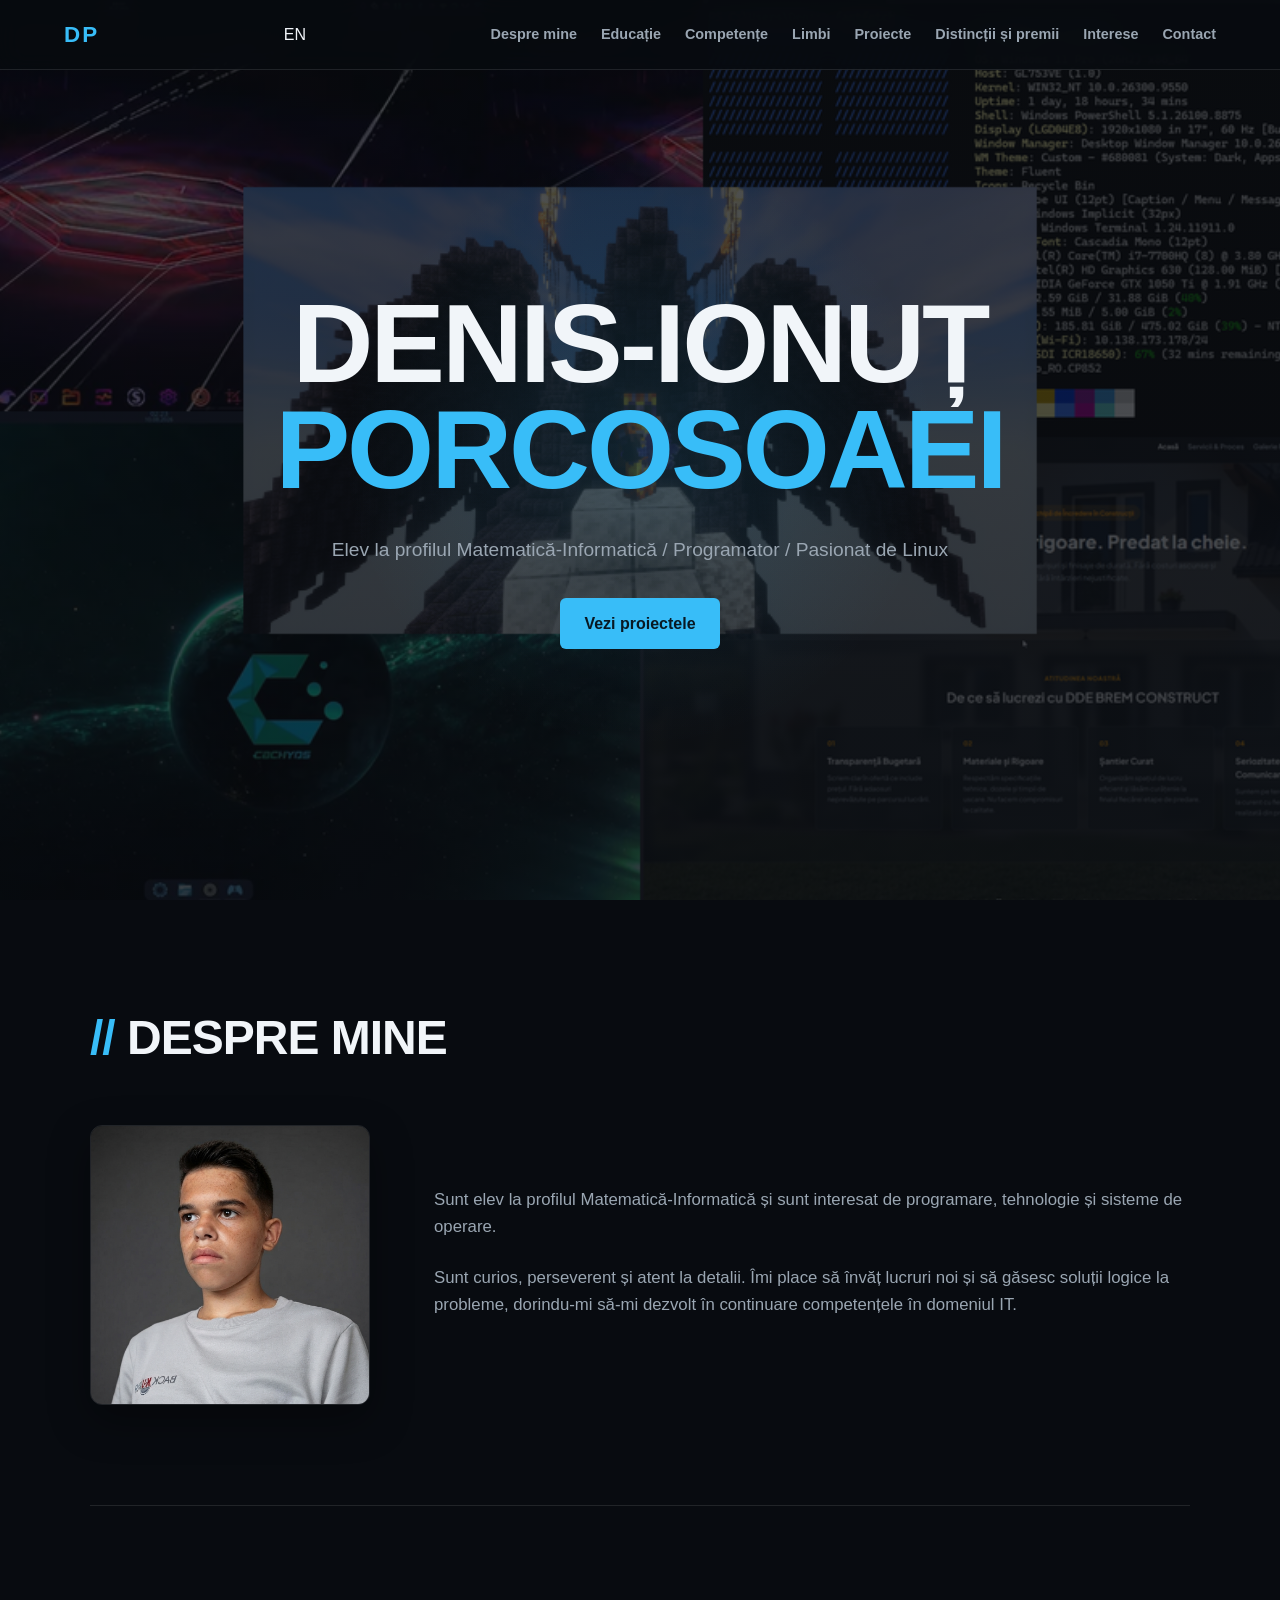
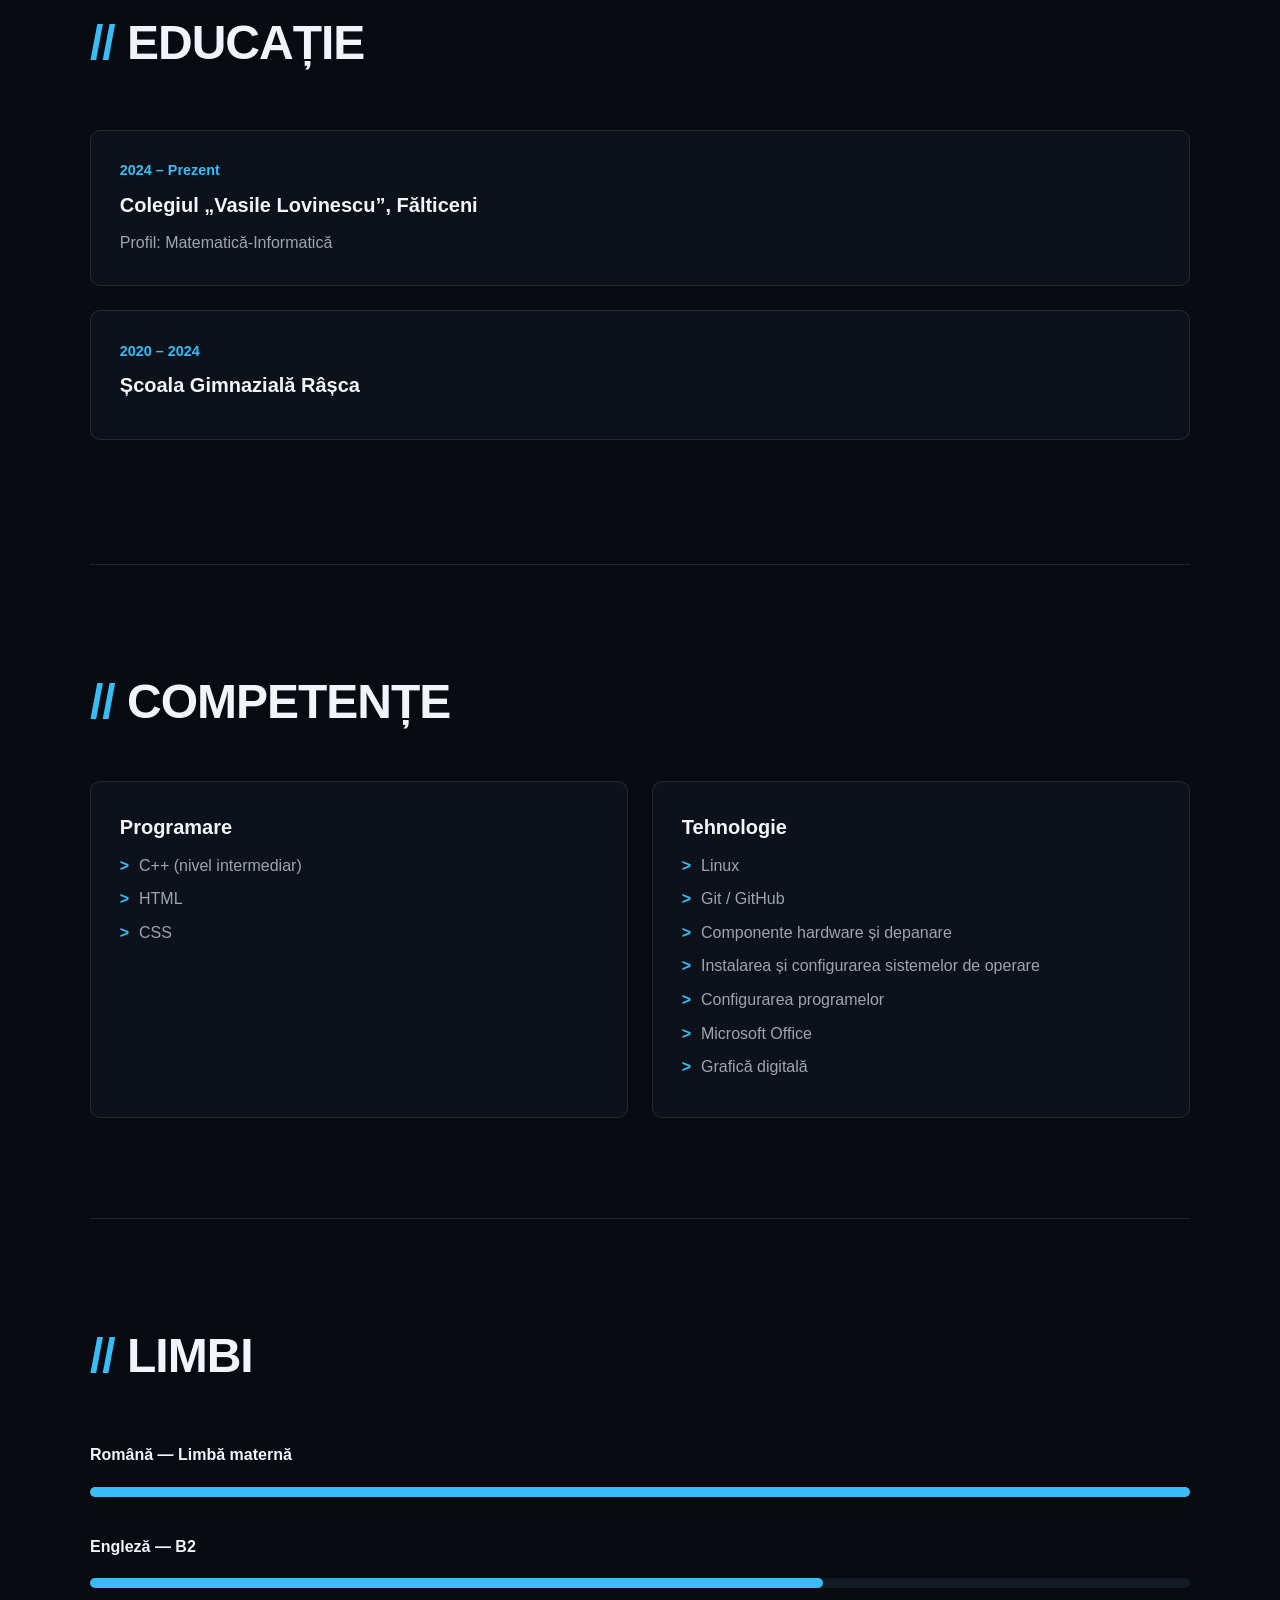
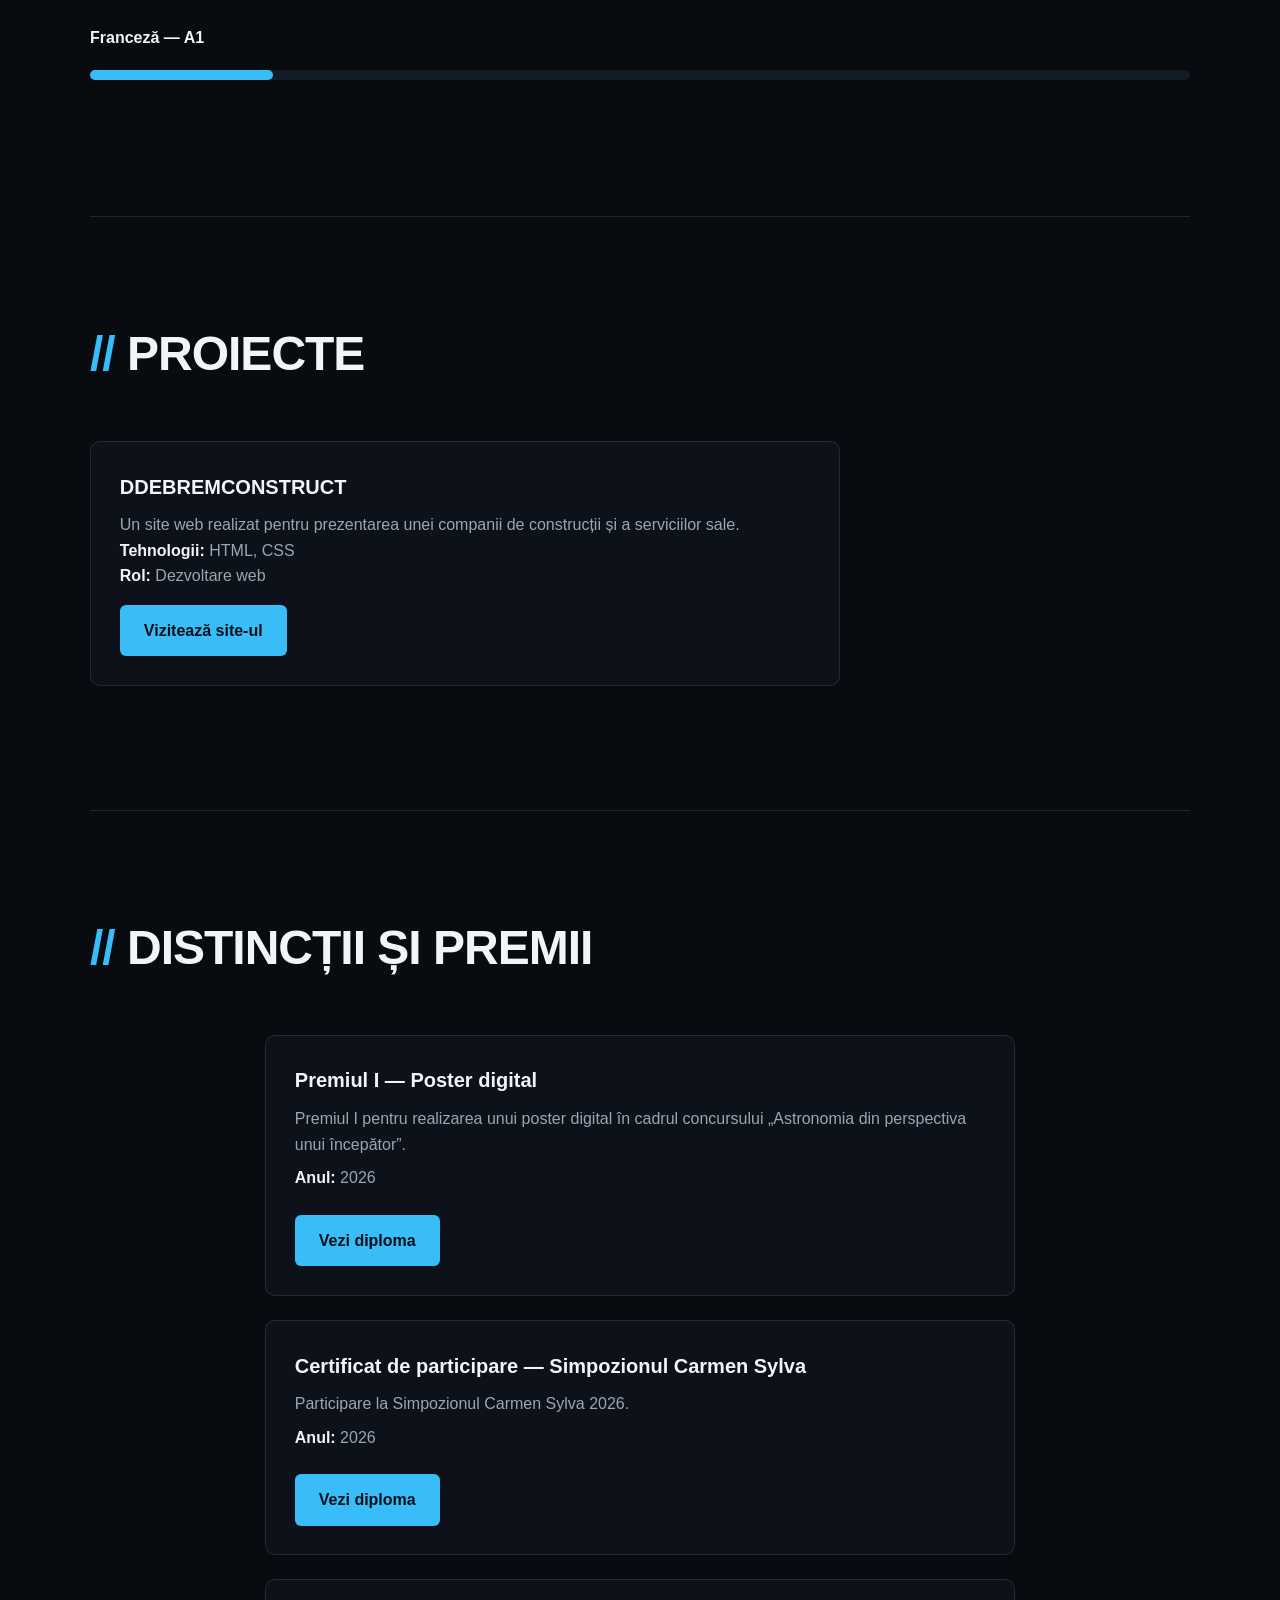
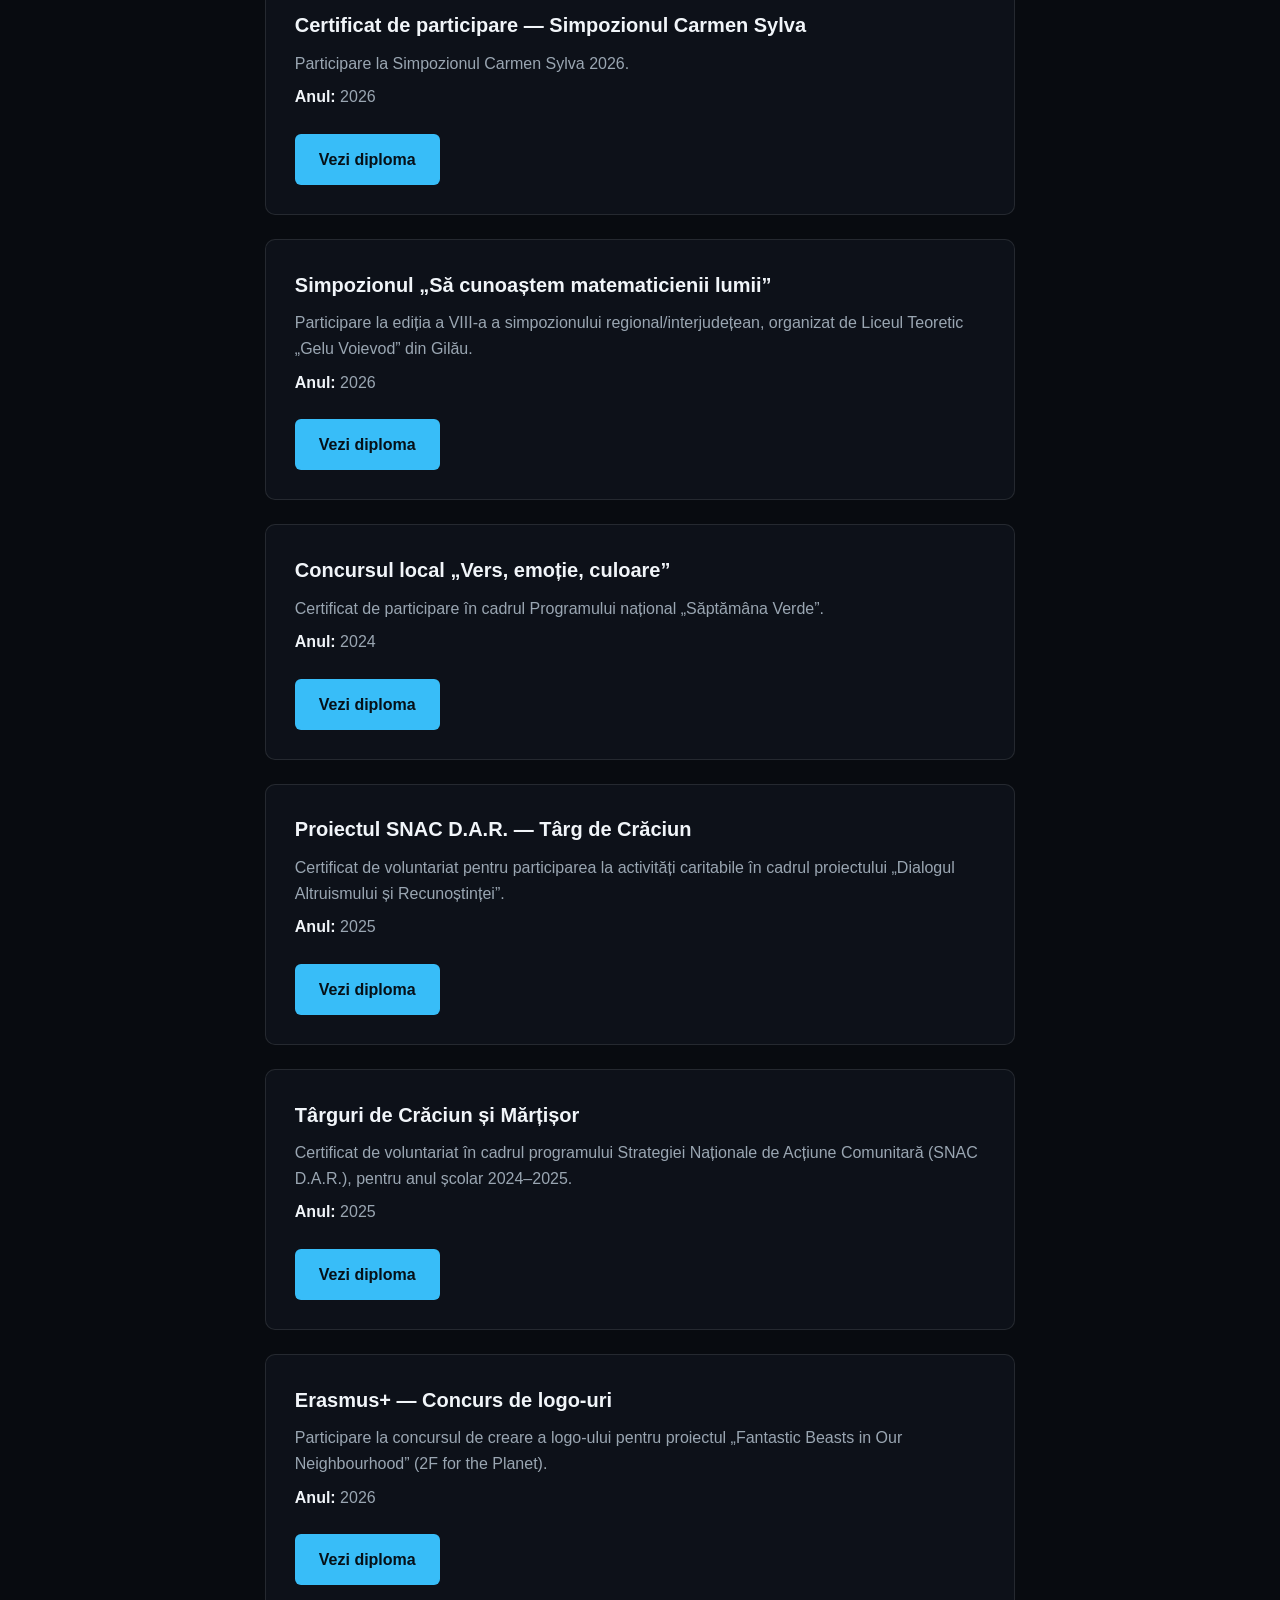
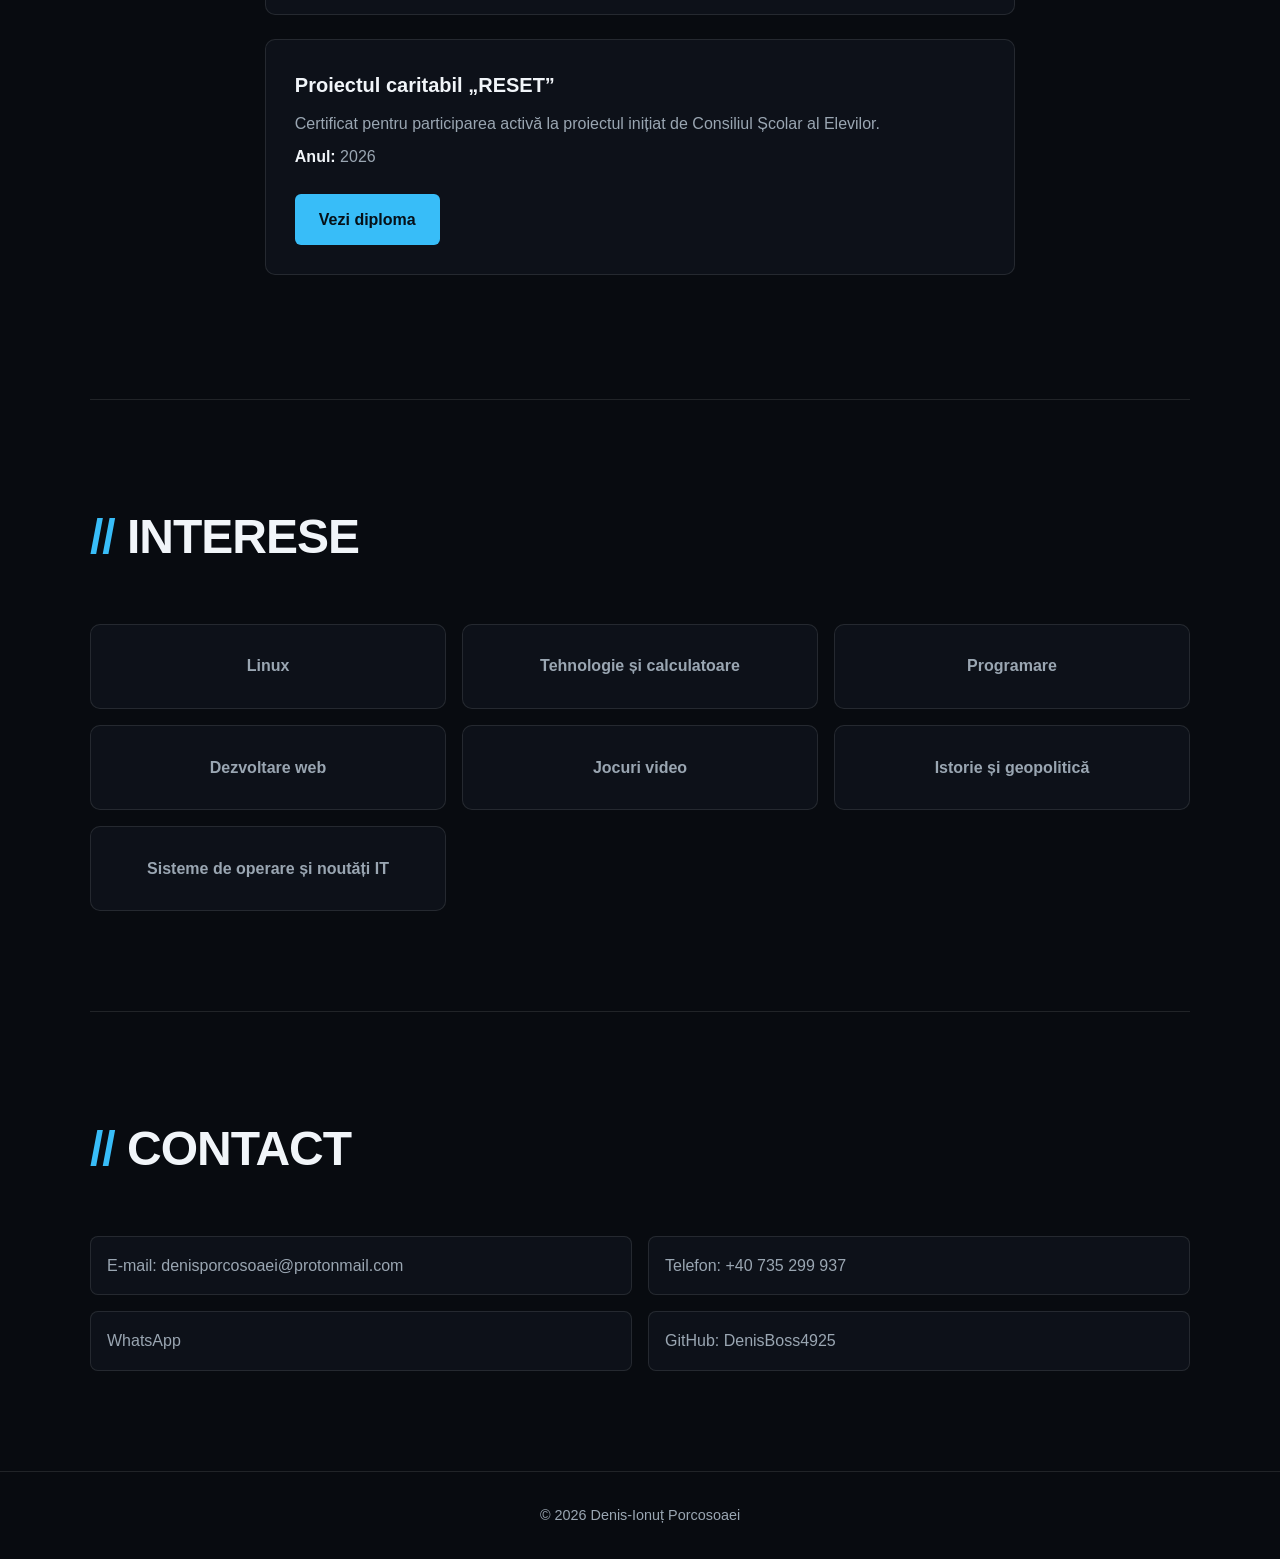
==== index.html @ 7a1669ae "Update index.html" ====
<!DOCTYPE html>
<html lang="ro">
<head>
  <meta charset="UTF-8">
  <meta name="viewport" content="width=device-width, initial-scale=1">
  <title>Denis-Ionuț Porcosoaei — Portofoliu</title>
  <link rel="stylesheet" href="style.css">
</head>

<body>

  <!-- ANTET -->
  <header class="header">
    <a class="logo" href="#hero">DP</a>
    <a href="indexEN.html">EN</a>
    <nav class="nav" aria-label="Navigare principală">
      <a href="#about">Despre mine</a>
      <a href="#education">Educație</a>
      <a href="#skills">Competențe</a>
      <a href="#languages">Limbi</a>
      <a href="#projects">Proiecte</a>
      <a href="#awards">Distincții și premii</a>
      <a href="#interests">Interese</a>
      <a href="#contact">Contact</a>
    </nav>
  </header>

  <main>

    <!-- SECȚIUNEA PRINCIPALĂ -->
    <section class="hero" id="hero">
      <h1>
        <span>DENIS-IONUȚ</span>
        <span>PORCOSOAEI</span>
      </h1>
      <p class="subtitle">Elev la profilul Matematică-Informatică / Programator / Pasionat de Linux</p>
      <a class="button" href="#projects">Vezi proiectele</a>
    </section>

    <!-- DESPRE MINE -->
    <section class="section" id="about">
      <h2>DESPRE MINE</h2>
      <div class="about">
        <img src="imagini/poza.jpg" alt="Portretul lui Denis-Ionuț Porcosoaei">
        <div>
          <p>
            Sunt elev la profilul Matematică-Informatică și sunt interesat
            de programare, tehnologie și sisteme de operare.
          </p>
          <p>
            Sunt curios, perseverent și atent la detalii. Îmi place să învăț
            lucruri noi și să găsesc soluții logice la probleme, dorindu-mi
            să-mi dezvolt în continuare competențele în domeniul IT.
          </p>
        </div>
      </div>
    </section>

    <!-- EDUCAȚIE -->
    <section class="section" id="education">
      <h2>EDUCAȚIE</h2>

      <div class="card">
        <p class="date">2024 – Prezent</p>
        <h3>Colegiul „Vasile Lovinescu”, Fălticeni</h3>
        <p>Profil: Matematică-Informatică</p>
      </div>

      <div class="card">
        <p class="date">2020 – 2024</p>
        <h3>Școala Gimnazială Râșca</h3>
      </div>
    </section>

    <!-- COMPETENȚE -->
    <section class="section" id="skills">
      <h2>COMPETENȚE</h2>

      <div class="card">
        <h3>Programare</h3>
        <ul>
          <li>C++ (nivel intermediar)</li>
          <li>HTML</li>
          <li>CSS</li>
        </ul>
      </div>

      <div class="card">
        <h3>Tehnologie</h3>
        <ul>
          <li>Linux</li>
          <li>Git / GitHub</li>
          <li>Componente hardware și depanare</li>
          <li>Instalarea și configurarea sistemelor de operare</li>
          <li>Configurarea programelor</li>
          <li>Microsoft Office</li>
          <li>Grafică digitală</li>
        </ul>
      </div>
    </section>

    <!-- LIMBI -->
    <section class="section" id="languages">
      <h2>LIMBI</h2>
      <!-- Nivelurile sunt reprezentate pe o scară de la 0 la 6: A1, A2, B1, B2, C1, C2 -->

      <div class="language">
        <p>Română — Limbă maternă</p>
        <progress value="6" max="6">Limbă maternă</progress>
      </div>

      <div class="language">
        <p>Engleză — B2</p>
        <progress value="4" max="6">B2</progress>
      </div>

      <div class="language">
        <p>Franceză — A1</p>
        <progress value="1" max="6">A1</progress>
      </div>
    </section>

    <!-- PROIECTE -->
    <section class="section" id="projects">
      <h2>PROIECTE</h2>

      <article class="card project">
        <h3>DDEBREMCONSTRUCT</h3>
        <p>Un site web realizat pentru prezentarea unei companii de construcții și a serviciilor sale.</p>
        <p><strong>Tehnologii:</strong> HTML, CSS</p>
        <p><strong>Rol:</strong> Dezvoltare web</p>
        <a class="button" href="https://ddebremconstruct.com/" target="_blank" rel="noopener noreferrer">Vizitează site-ul</a>
      </article>
    </section>

    <!-- DISTINCȚII ȘI PREMII -->
    <section class="section" id="awards">
      <h2>DISTINCȚII ȘI PREMII</h2>

      <!-- PREMIUL 1 -->
      <div class="card award">
        <h3>Premiul I — Poster digital</h3>
        <p>
          Premiul I pentru realizarea unui poster digital în cadrul concursului
          „Astronomia din perspectiva unui începător”.
        </p>
        <p><strong>Anul:</strong> 2026</p>
        <a class="button" href="imagini/diploma-locul-1.jpg" target="_blank" rel="noopener noreferrer">Vezi diploma</a>
      </div>

      <!-- PREMIUL 2 -->
      <div class="card award">
        <h3>Certificat de participare — Simpozionul Carmen Sylva</h3>
        <p>Participare la Simpozionul Carmen Sylva 2026.</p>
        <p><strong>Anul:</strong> 2026</p>
        <a class="button" href="imagini/Diploma1.pdf" target="_blank" rel="noopener noreferrer">Vezi diploma</a>
      </div>

      <!-- PREMIUL 3 -->
      <div class="card award">
        <h3>Certificat de participare — Simpozionul Carmen Sylva</h3>
        <p>Participare la Simpozionul Carmen Sylva 2026.</p>
        <p><strong>Anul:</strong> 2026</p>
        <a class="button" href="imagini/Diploma2.pdf" target="_blank" rel="noopener noreferrer">Vezi diploma</a>
      </div>

      <!-- PREMIUL 4 -->
      <div class="card award">
        <h3>Simpozionul „Să cunoaștem matematicienii lumii”</h3>
        <p>Participare la ediția a VIII-a a simpozionului regional/interjudețean, organizat de Liceul Teoretic „Gelu Voievod” din Gilău.</p>
        <p><strong>Anul:</strong> 2026</p>
        <a class="button" href="imagini/Diploma3.jpg" target="_blank" rel="noopener noreferrer">Vezi diploma</a>
      </div>

      <!-- PREMIUL 5 -->
      <div class="card award">
        <h3>Concursul local „Vers, emoție, culoare”</h3>
        <p>Certificat de participare în cadrul Programului național „Săptămâna Verde”.</p>
        <p><strong>Anul:</strong> 2024</p>
        <a class="button" href="imagini/Diploma4.jpg" target="_blank" rel="noopener noreferrer">Vezi diploma</a>
      </div>

      <!-- PREMIUL 6 -->
      <div class="card award">
        <h3>Proiectul SNAC D.A.R. — Târg de Crăciun</h3>
        <p>Certificat de voluntariat pentru participarea la activități caritabile în cadrul proiectului „Dialogul Altruismului și Recunoștinței”.</p>
        <p><strong>Anul:</strong> 2025</p>
        <a class="button" href="imagini/Diploma5.jpg" target="_blank" rel="noopener noreferrer">Vezi diploma</a>
      </div>

      <!-- PREMIUL 7 -->
      <div class="card award">
        <h3>Târguri de Crăciun și Mărțișor</h3>
        <p>Certificat de voluntariat în cadrul programului Strategiei Naționale de Acțiune Comunitară (SNAC D.A.R.), pentru anul școlar 2024–2025.</p>
        <p><strong>Anul:</strong> 2025</p>
        <a class="button" href="imagini/Diploma6.jpg" target="_blank" rel="noopener noreferrer">Vezi diploma</a>
      </div>

      <!-- PREMIUL 8 -->
      <div class="card award">
        <h3>Erasmus+ — Concurs de logo-uri</h3>
        <p>Participare la concursul de creare a logo-ului pentru proiectul „Fantastic Beasts in Our Neighbourhood” (2F for the Planet).</p>
        <p><strong>Anul:</strong> 2026</p>
        <a class="button" href="imagini/Diploma7.jpg" target="_blank" rel="noopener noreferrer">Vezi diploma</a>
      </div>

      <!-- PREMIUL 9 -->
      <div class="card award">
        <h3>Proiectul caritabil „RESET”</h3>
        <p>Certificat pentru participarea activă la proiectul inițiat de Consiliul Școlar al Elevilor.</p>
        <p><strong>Anul:</strong> 2026</p>
        <a class="button" href="imagini/Diploma8.jpg" target="_blank" rel="noopener noreferrer">Vezi diploma</a>
      </div>

    </section>

    <!-- INTERESE -->
    <section class="section" id="interests">
      <h2>INTERESE</h2>
      <div class="interests">
        <div class="card">Linux</div>
        <div class="card">Tehnologie și calculatoare</div>
        <div class="card">Programare</div>
        <div class="card">Dezvoltare web</div>
        <div class="card">Jocuri video</div>
        <div class="card">Istorie și geopolitică</div>
        <div class="card">Sisteme de operare și noutăți IT</div>
      </div>
    </section>

    <!-- CONTACT -->
    <section class="section" id="contact">
      <h2>CONTACT</h2>

      <ul class="contact">
        <li><a href="mailto:denisporcosoaei@protonmail.com">E-mail: denisporcosoaei@protonmail.com</a></li>
        <li><a href="tel:+40735299937">Telefon: +40 735 299 937</a></li>
        <li><a href="https://wa.me/40735299937" target="_blank" rel="noopener noreferrer">WhatsApp</a></li>
        <li><a href="https://github.com/DenisBoss4925" target="_blank" rel="noopener noreferrer">GitHub: DenisBoss4925</a></li>
      </ul>
    </section>

  </main>

  <!-- SUBSOL -->
  <footer class="footer">
    <p>&copy; 2026 Denis-Ionuț Porcosoaei</p>
  </footer>

</body>
</html>
---- style.css ----
/* =========================
   VARIABLES
========================= */

:root {
  --bg: #080b10;
   --surface: rgba(14, 19, 27, 0.88);
   --surface-light: rgba(21, 28, 39, 0.94);
   
  --text: #f1f5f9;
  --muted: #9aa6b2;

  --accent: #38bdf8;
  --accent-dark: #0ea5e9;

  --border: rgba(255, 255, 255, 0.1);

  --max-width: 1100px;
  --header-height: 70px;
}


/* =========================
   RESET
========================= */

* {
  margin: 0;
  padding: 0;
  box-sizing: border-box;
}

html {
  scroll-behavior: smooth;
  scroll-padding-top: var(--header-height);
}


body {
  background-color: var(--bg);
  background-image:
    linear-gradient(
      rgba(8, 11, 16, 0.68),
      rgba(8, 11, 16, 0.78)
    ),
    url("imagini/fundal.png");

  background-size: cover;
  background-position: center;
  background-repeat: no-repeat;
  background-attachment: fixed;

  color: var(--text);
  font-family: Arial, Helvetica, sans-serif;
  line-height: 1.6;
  min-height: 100vh;
}


/* =========================
   GENERAL ELEMENTS
========================= */

a {
  color: inherit;
  text-decoration: none;
}

img {
  display: block;
  max-width: 100%;
}

ul {
  list-style: none;
}


/* =========================
   HEADER
========================= */

.header {
  position: fixed;
  top: 0;
  left: 0;

  width: 100%;
  height: var(--header-height);

  display: flex;
  align-items: center;
  justify-content: space-between;

  padding: 0 5%;

  background: rgba(8, 11, 16, 0.85);
  backdrop-filter: blur(12px);

  border-bottom: 1px solid var(--border);

  z-index: 1000;
}

.logo {
  font-size: 1.4rem;
  font-weight: 800;
  letter-spacing: 2px;

  color: var(--accent);

  transition: 0.25s ease;
}

.logo:hover {
  color: var(--text);
}

.nav {
  display: flex;
  gap: 1.5rem;
}

.nav a {
  color: var(--muted);
  font-size: 0.9rem;
  font-weight: 600;

  transition: color 0.25s ease;
}

.nav a:hover {
  color: var(--accent);
}


/* =========================
   HERO
========================= */

.hero {
  min-height: 100vh;

  display: flex;
  flex-direction: column;
  justify-content: center;
  align-items: center;

  text-align: center;

  padding: 100px 5% 60px;

  position: relative;

  overflow: hidden;
}

/* Background glow */

.hero::before {
  content: "";

  position: absolute;

  width: 600px;
  height: 600px;

  top: 50%;
  left: 50%;

  transform: translate(-50%, -50%);

  background: radial-gradient(
    circle,
    rgba(56, 189, 248, 0.12),
    transparent 70%
  );

  pointer-events: none;
}

.hero h1 {
  position: relative;

  font-size: clamp(3rem, 9vw, 7rem);
  line-height: 0.95;

  letter-spacing: -3px;
}

.hero h1 span {
  display: block;
}

.hero h1 span:last-child {
  color: var(--accent);
}

.subtitle {
  position: relative;

  margin-top: 2rem;

  color: var(--muted);

  font-size: clamp(1rem, 2vw, 1.2rem);
}


/* =========================
   BUTTON
========================= */

.button {
  display: inline-block;

  margin-top: 2rem;

  padding: 0.8rem 1.5rem;

  background: var(--accent);
  color: #061018;

  border-radius: 6px;

  font-weight: 700;

  transition:
    transform 0.25s ease,
    background 0.25s ease,
    box-shadow 0.25s ease;
}

.button:hover {
  background: var(--accent-dark);

  transform: translateY(-3px);

  box-shadow: 0 8px 25px rgba(56, 189, 248, 0.2);
}


/* =========================
   SECTIONS
========================= */

.section {
  width: min(var(--max-width), 90%);

  margin: 0 auto;

  padding: 100px 0;
}

.section h2 {
  margin-bottom: 3rem;

  font-size: clamp(2rem, 5vw, 3rem);

  letter-spacing: -1px;

  color: var(--text);
}

.section h2::before {
  content: "// ";

  color: var(--accent);
}


/* =========================
   ABOUT
========================= */

.about {
  display: grid;

  grid-template-columns: 280px 1fr;

  gap: 4rem;

  align-items: center;
}

.about img {
  width: 280px;
  height: 280px;

  object-fit: cover;

  border-radius: 12px;

  border: 1px solid var(--border);

  box-shadow: 0 15px 40px rgba(0, 0, 0, 0.35);
}

.about p {
  margin-bottom: 1.5rem;

  color: var(--muted);

  font-size: 1.05rem;
}


/* =========================
   CARDS
========================= */

.card {
  background: var(--surface);

  border: 1px solid var(--border);

  border-radius: 10px;

  padding: 1.8rem;

  margin-bottom: 1.5rem;

  transition:
    transform 0.25s ease,
    border-color 0.25s ease,
    background 0.25s ease;
}

.card:hover {
  transform: translateY(-4px);

  border-color: rgba(56, 189, 248, 0.35);

  background: var(--surface-light);
}

.card h3 {
  margin-bottom: 0.6rem;

  font-size: 1.25rem;
}

.card p {
  color: var(--muted);
}


/* =========================
   EDUCATION
========================= */

.date {
  color: var(--accent) !important;

  font-size: 0.9rem;

  font-weight: 700;

  margin-bottom: 0.4rem;
}


/* =========================
   SKILLS
========================= */

#skills {
  display: grid;

  grid-template-columns: repeat(2, 1fr);

  gap: 1.5rem;
}

#skills h2 {
  grid-column: 1 / -1;

  margin-bottom: 1rem;
}

#skills .card {
  margin-bottom: 0;
}

.card li {
  position: relative;

  padding-left: 1.2rem;

  margin: 0.5rem 0;

  color: var(--muted);
}

.card li::before {
  content: ">";

  position: absolute;
  left: 0;

  color: var(--accent);

  font-weight: bold;
}


/* =========================
   LANGUAGES
========================= */

.language {
  margin-bottom: 2rem;
}

.language p {
  margin-bottom: 0.5rem;

  font-weight: 600;
}

progress {
  width: 100%;
  height: 10px;

  appearance: none;
  -webkit-appearance: none;
}

progress::-webkit-progress-bar {
  background: var(--surface-light);

  border-radius: 10px;
}

progress::-webkit-progress-value {
  background: var(--accent);

  border-radius: 10px;
}

progress::-moz-progress-bar {
  background: var(--accent);

  border-radius: 10px;
}


/* =========================
   PROJECTS
========================= */

.project {
  max-width: 750px;
}

.project strong {
  color: var(--text);
}

.project .button {
  margin-top: 1rem;
}


/* =========================
   INTERESTS
========================= */

.interests {
  display: grid;

  grid-template-columns: repeat(3, 1fr);

  gap: 1rem;
}

.interests .card {
  margin: 0;

  text-align: center;

  color: var(--muted);

  font-weight: 600;
}


/* =========================
   CONTACT
========================= */

.contact {
  display: grid;

  grid-template-columns: repeat(2, 1fr);

  gap: 1rem;
}

.contact li {
  background: var(--surface);

  border: 1px solid var(--border);

  border-radius: 8px;

  padding: 1rem;

  transition: 0.25s ease;
}

.contact li:hover {
  border-color: var(--accent);
}

.contact a {
  color: var(--muted);

  word-break: break-word;
}

.contact a:hover {
  color: var(--accent);
}


/* =========================
   FOOTER
========================= */

.footer {
  padding: 2rem 5%;

  text-align: center;

  border-top: 1px solid var(--border);

  color: var(--muted);

  font-size: 0.9rem;
}


/* =========================
   RESPONSIVE
========================= */

@media (max-width: 800px) {

  .header {
    padding: 0 4%;
  }

  .nav {
    gap: 0.8rem;
  }

  .nav a {
    font-size: 0.75rem;
  }

  .about {
    grid-template-columns: 1fr;

    text-align: center;
  }

  .about img {
    margin: 0 auto;
  }

  #skills {
    grid-template-columns: 1fr;
  }

  .interests {
    grid-template-columns: repeat(2, 1fr);
  }

  .contact {
    grid-template-columns: 1fr;
  }
}


@media (max-width: 550px) {

  .header {
    height: auto;

    flex-direction: column;

    gap: 0.7rem;

    padding: 1rem 4%;
  }

  .nav {
    flex-wrap: wrap;

    justify-content: center;
  }

  .hero h1 {
    font-size: clamp(2.5rem, 14vw, 4rem);

    letter-spacing: -2px;
  }

  .section {
    width: 90%;

    padding: 75px 0;
  }

  .interests {
    grid-template-columns: 1fr;
  }
}


/* =========================
   REDUCED MOTION
========================= */

@media (prefers-reduced-motion: reduce) {

  html {
    scroll-behavior: auto;
  }

  *,
  *::before,
  *::after {
    transition: none !important;
  }
}


/* =========================
   SECTION SEPARATORS
========================= */

main > .section {
  position: relative;
}

main > .section + .section::before {
  content: "";

  position: absolute;
  top: 0;
  left: 0;

  width: 100%;
  height: 1px;

  background: var(--border);
}

/* =========================
   AWARDS (Copiat din Projects)
========================= */

.award {
  max-width: 750px; /* Ca la proiecte */
  margin: 0 auto 1.5rem auto; /* Centrat și spațiere */
}

.award h3 {
  font-size: 1.25rem;
  color: var(--text);
  margin-bottom: 0.6rem;
}

.award p {
  color: var(--muted);
  margin-bottom: 0.5rem;
}

.award strong {
  color: var(--text);
}

.award .button {
  margin-top: 1rem;
  display: inline-block;
}
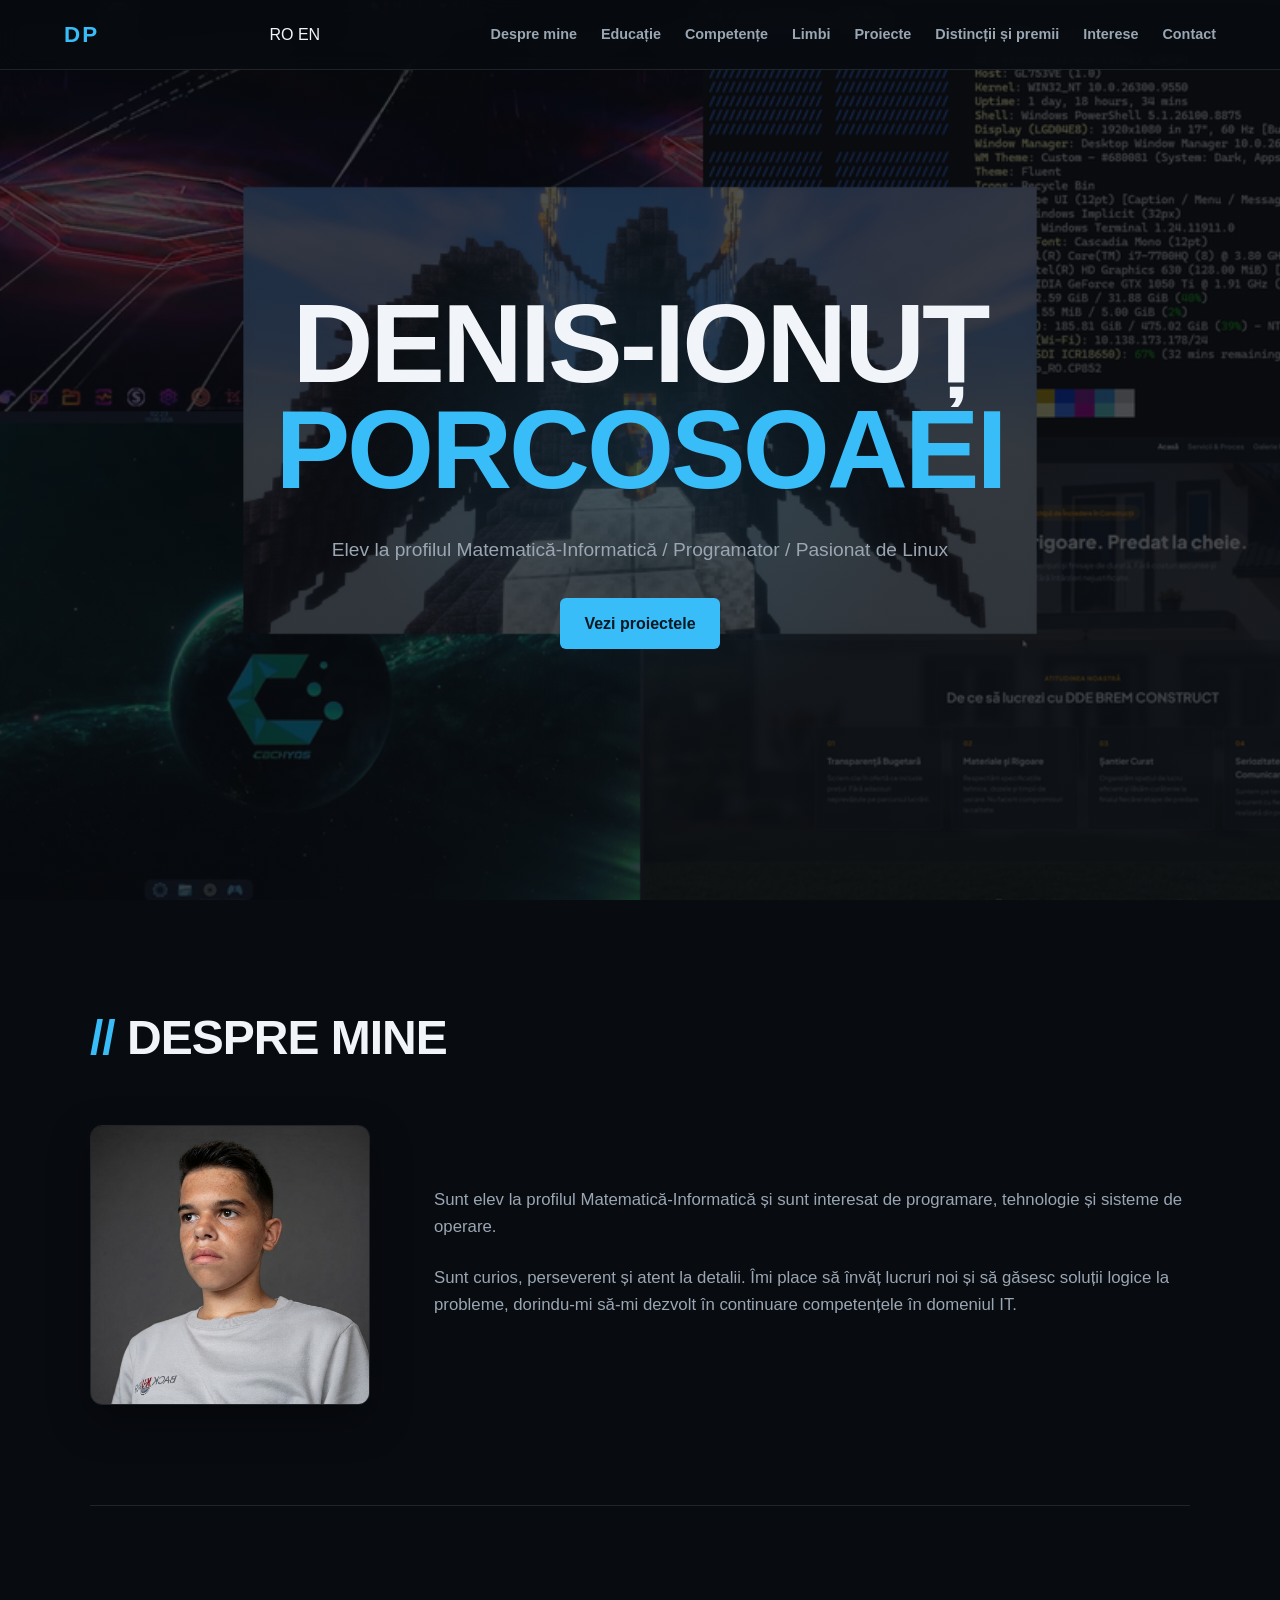
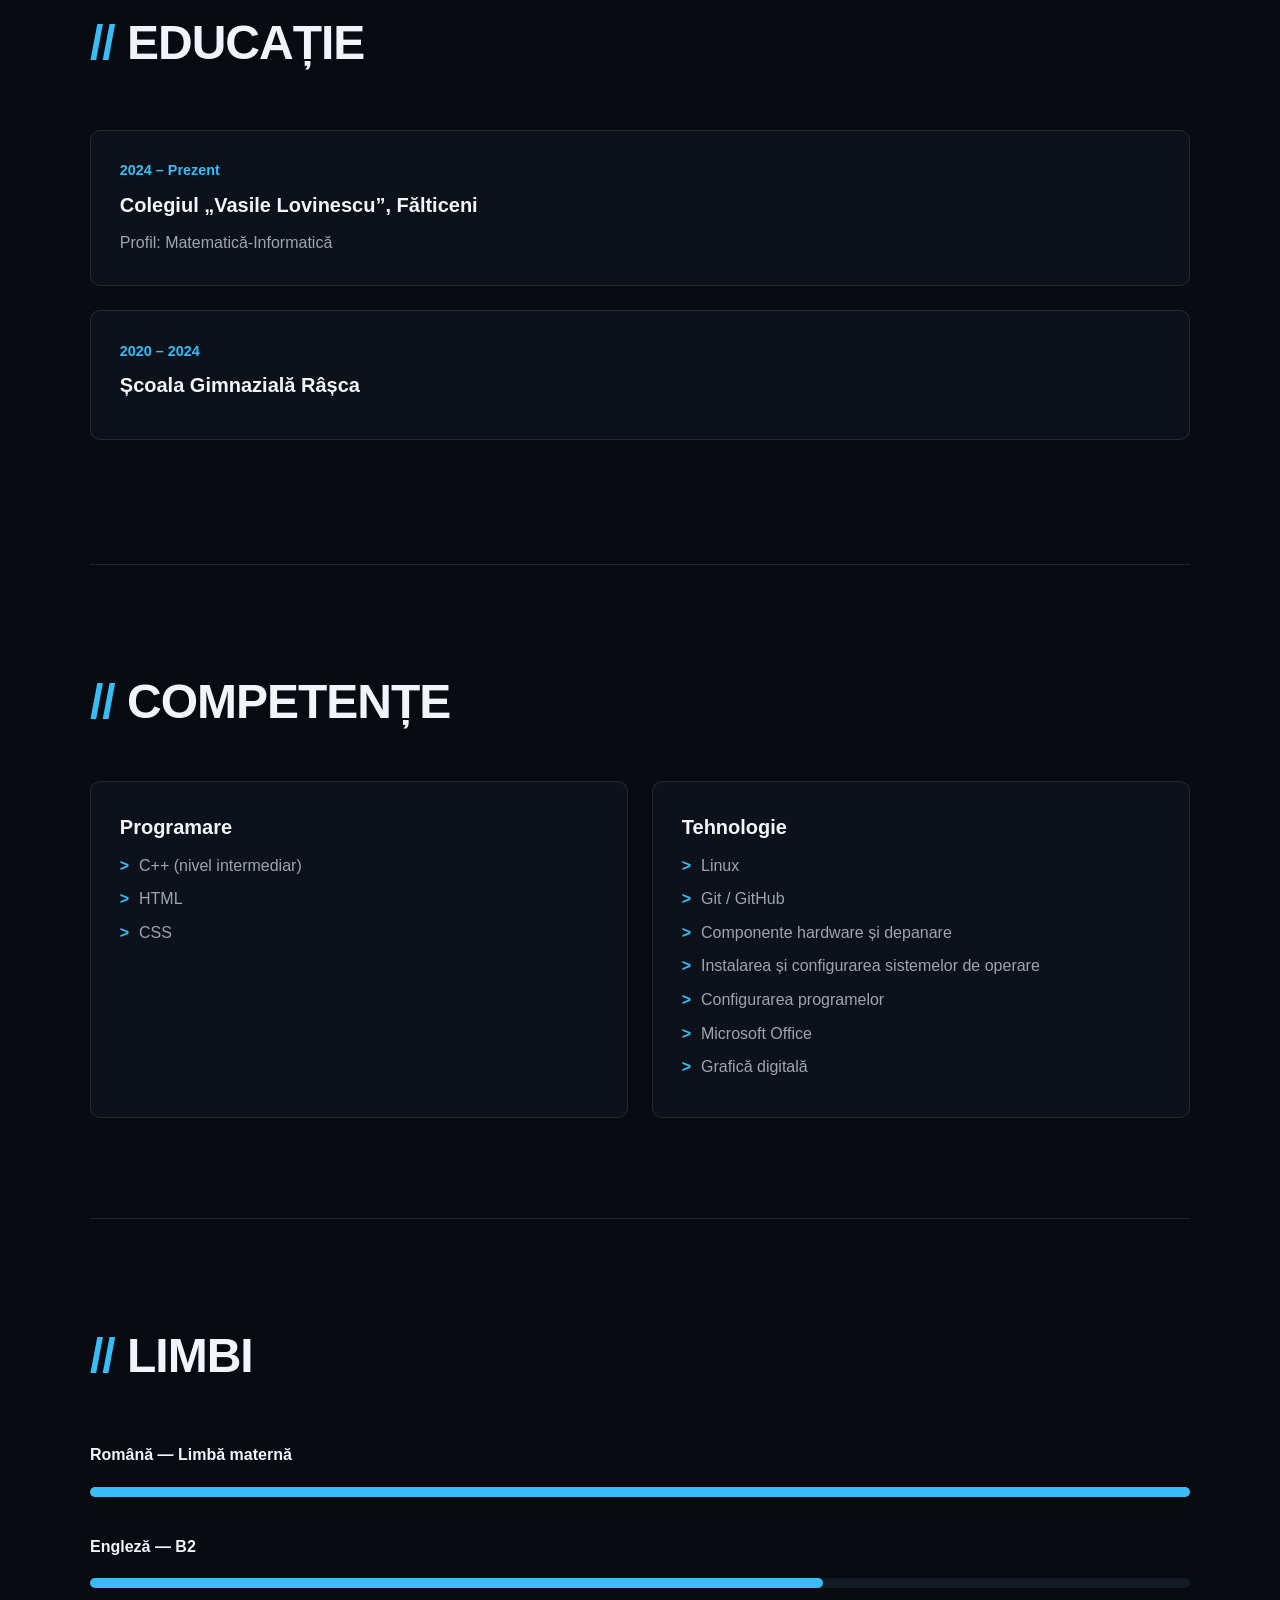
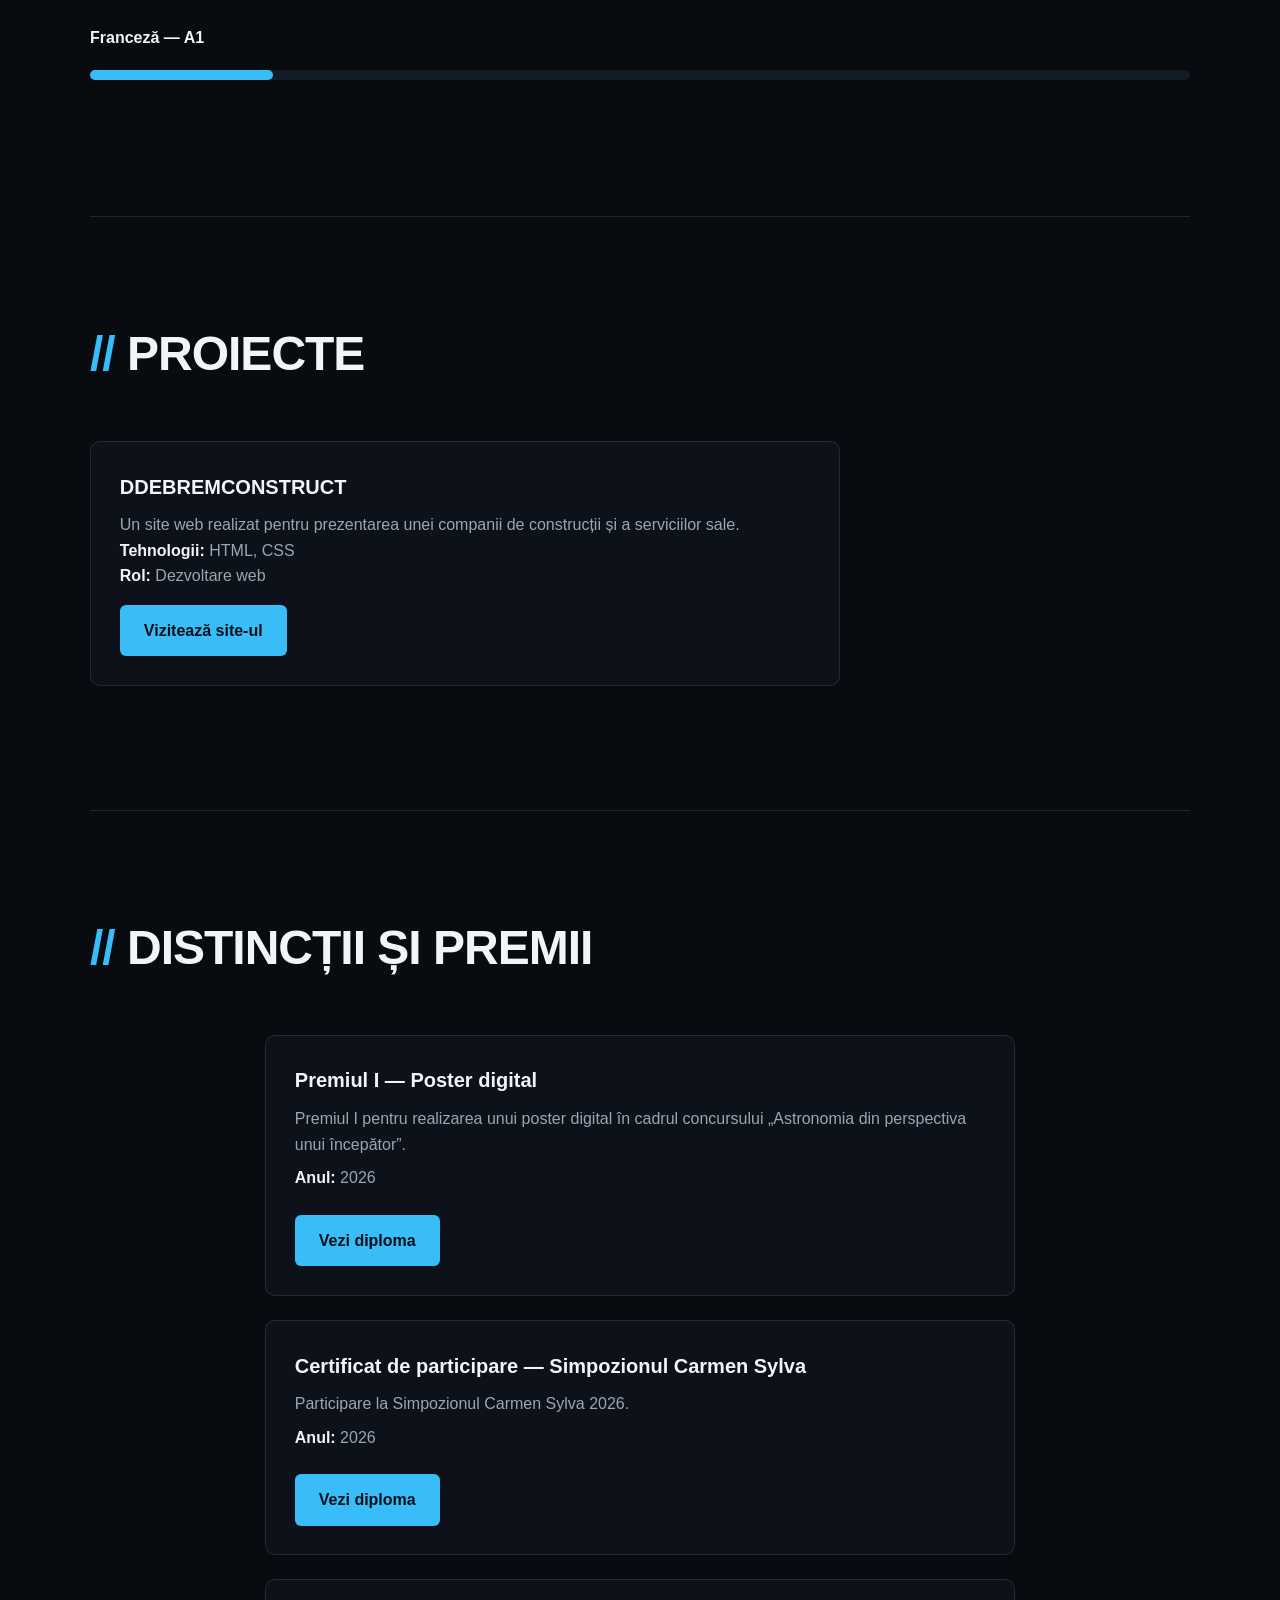
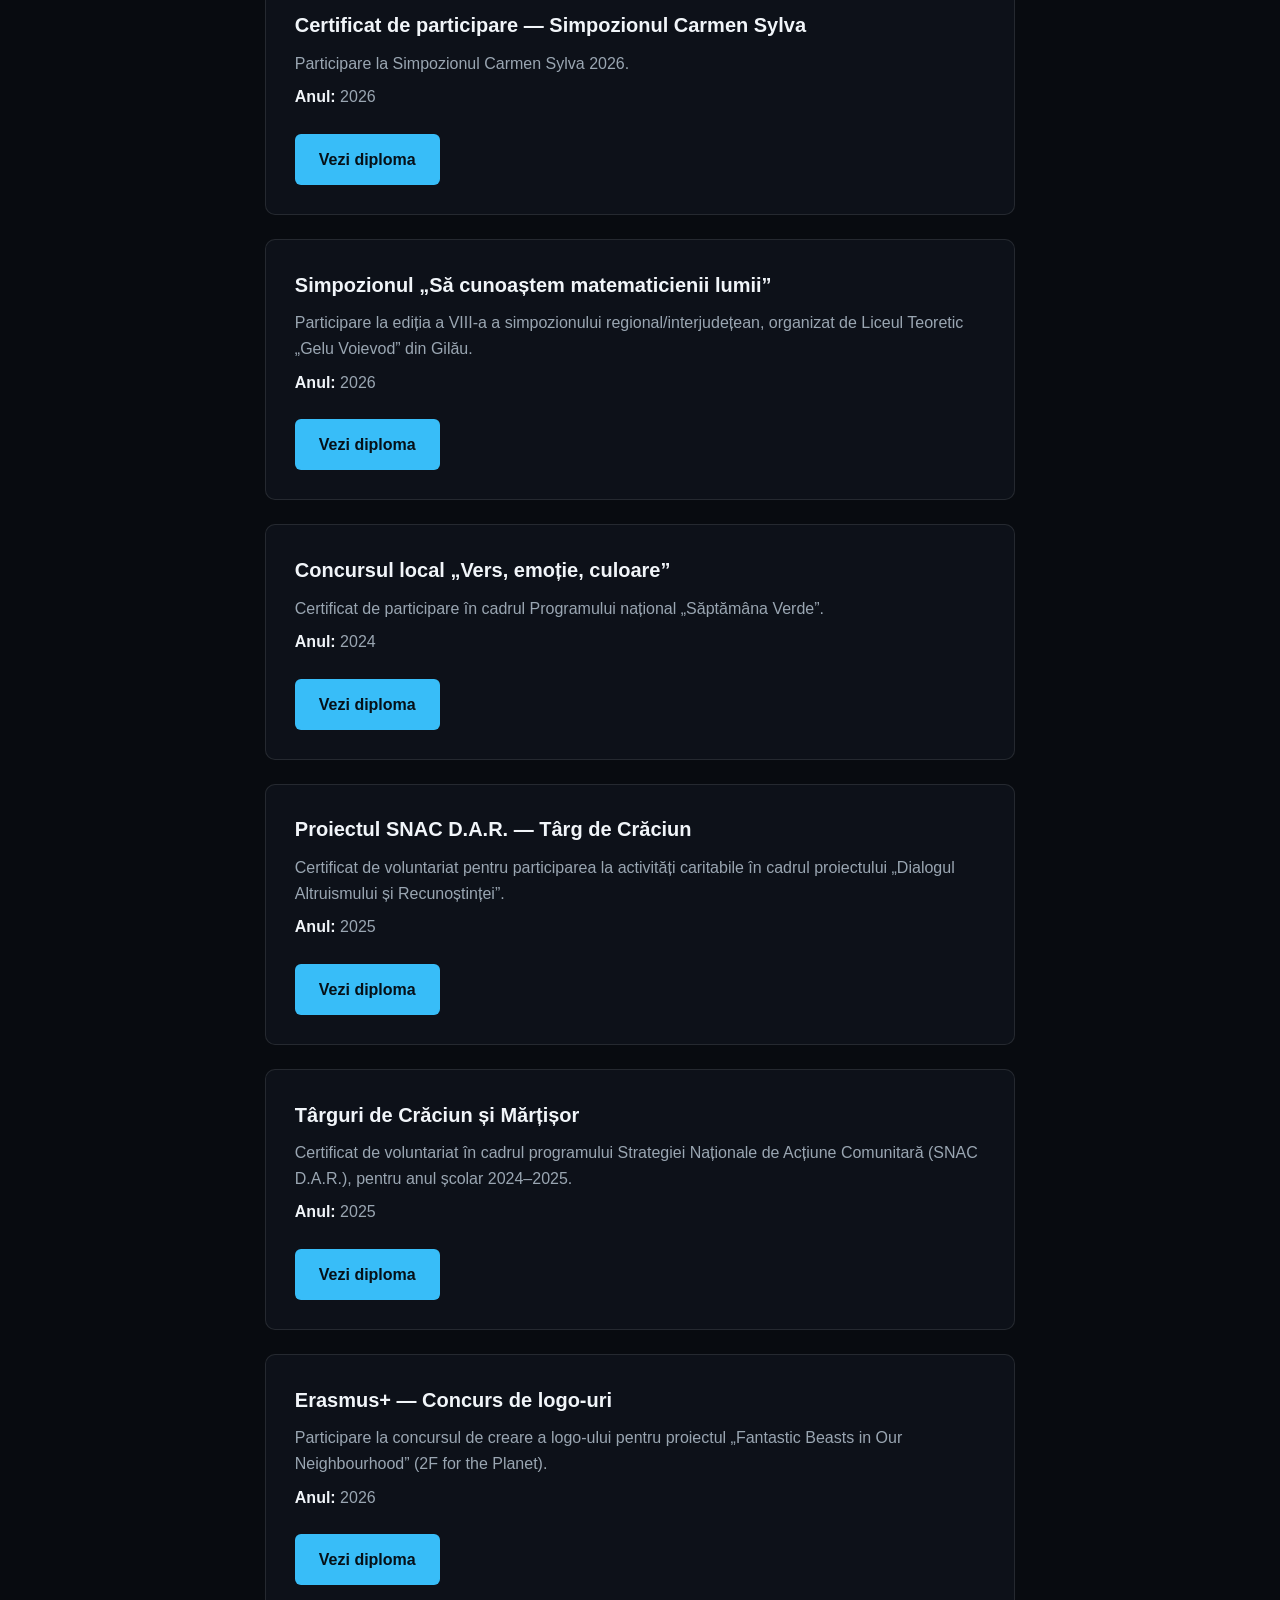
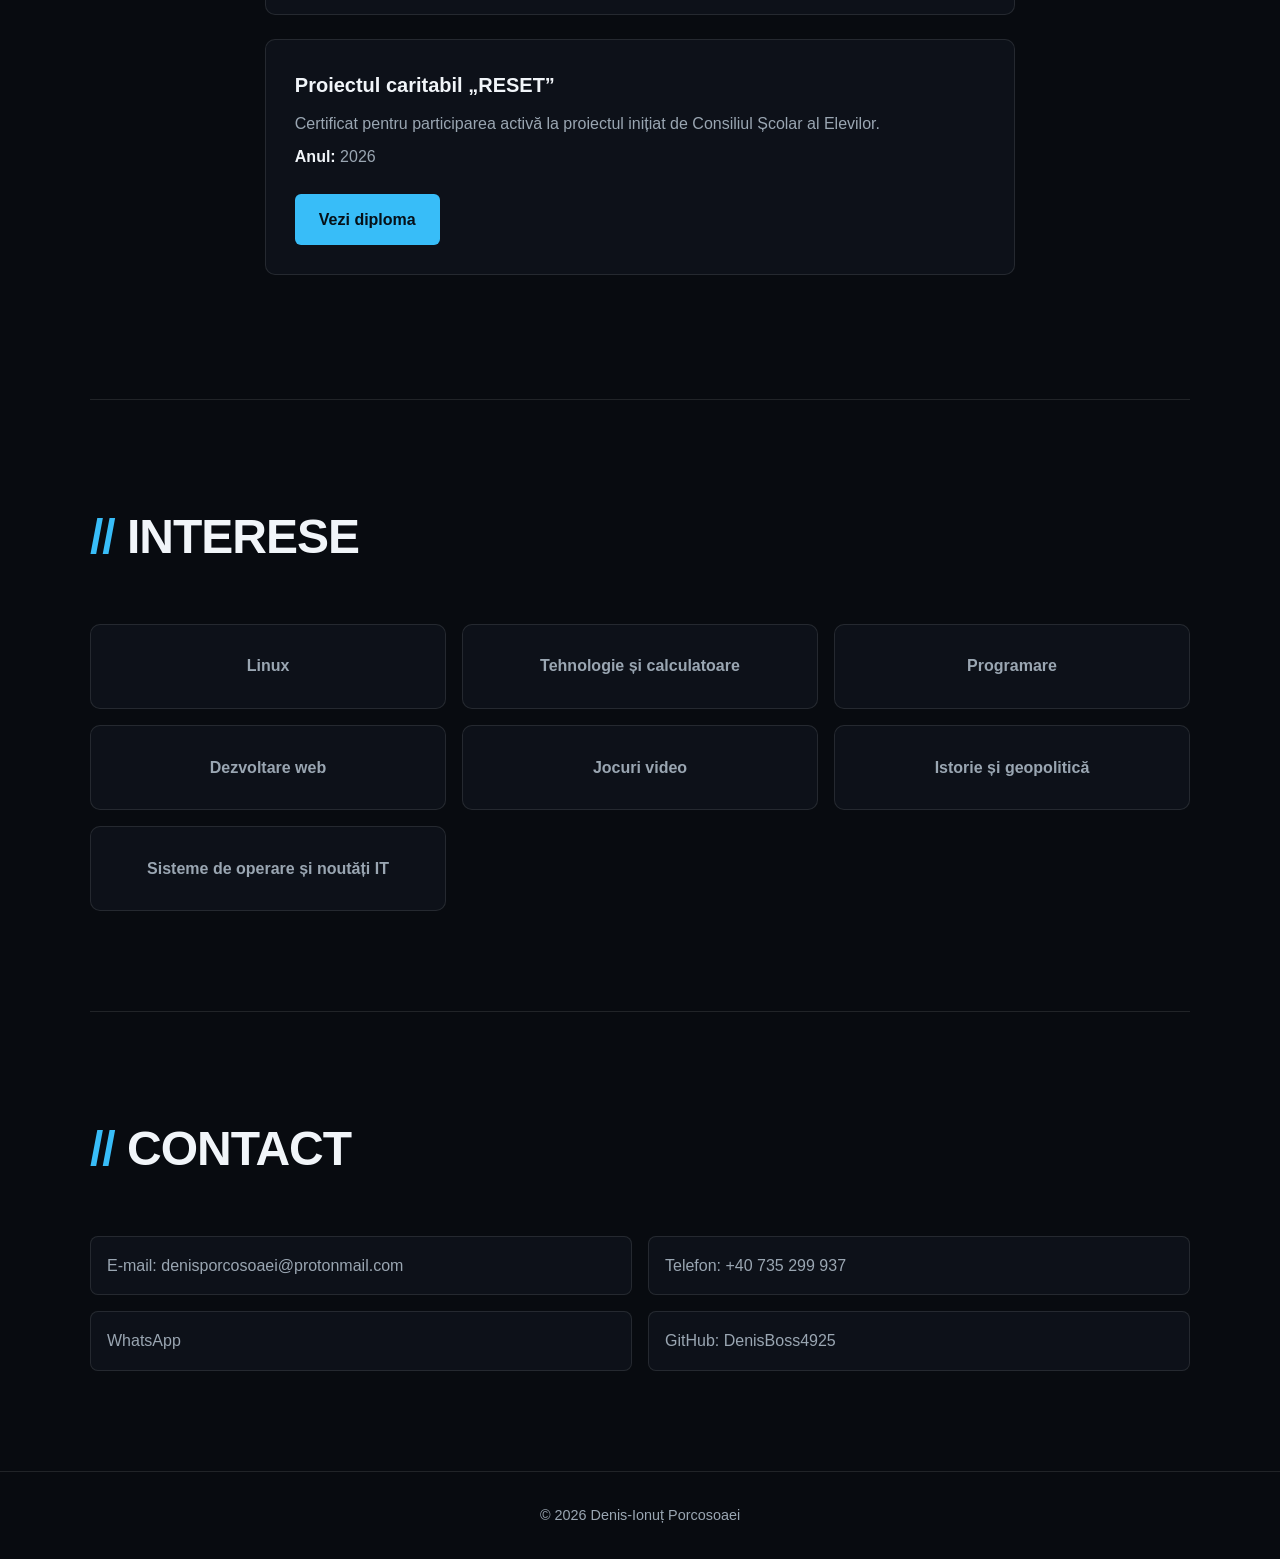
==== commit 3d9fe8ff: "Update index.html" ====
--- a/index.html
+++ b/index.html
@@ -11,8 +11,12 @@
 
   <!-- ANTET -->
   <header class="header">
-    <a class="logo" href="#hero">DP</a>
-    <a href="indexEN.html">EN</a>
+<a class="logo" href="#hero">DP</a>
+
+<div class="language-switch">
+  <a href="index.html" class="active" lang="ro" aria-current="page">RO</a>
+  <a href="indexEN.html" lang="en">EN</a>
+</div>
     <nav class="nav" aria-label="Navigare principală">
       <a href="#about">Despre mine</a>
       <a href="#education">Educație</a>
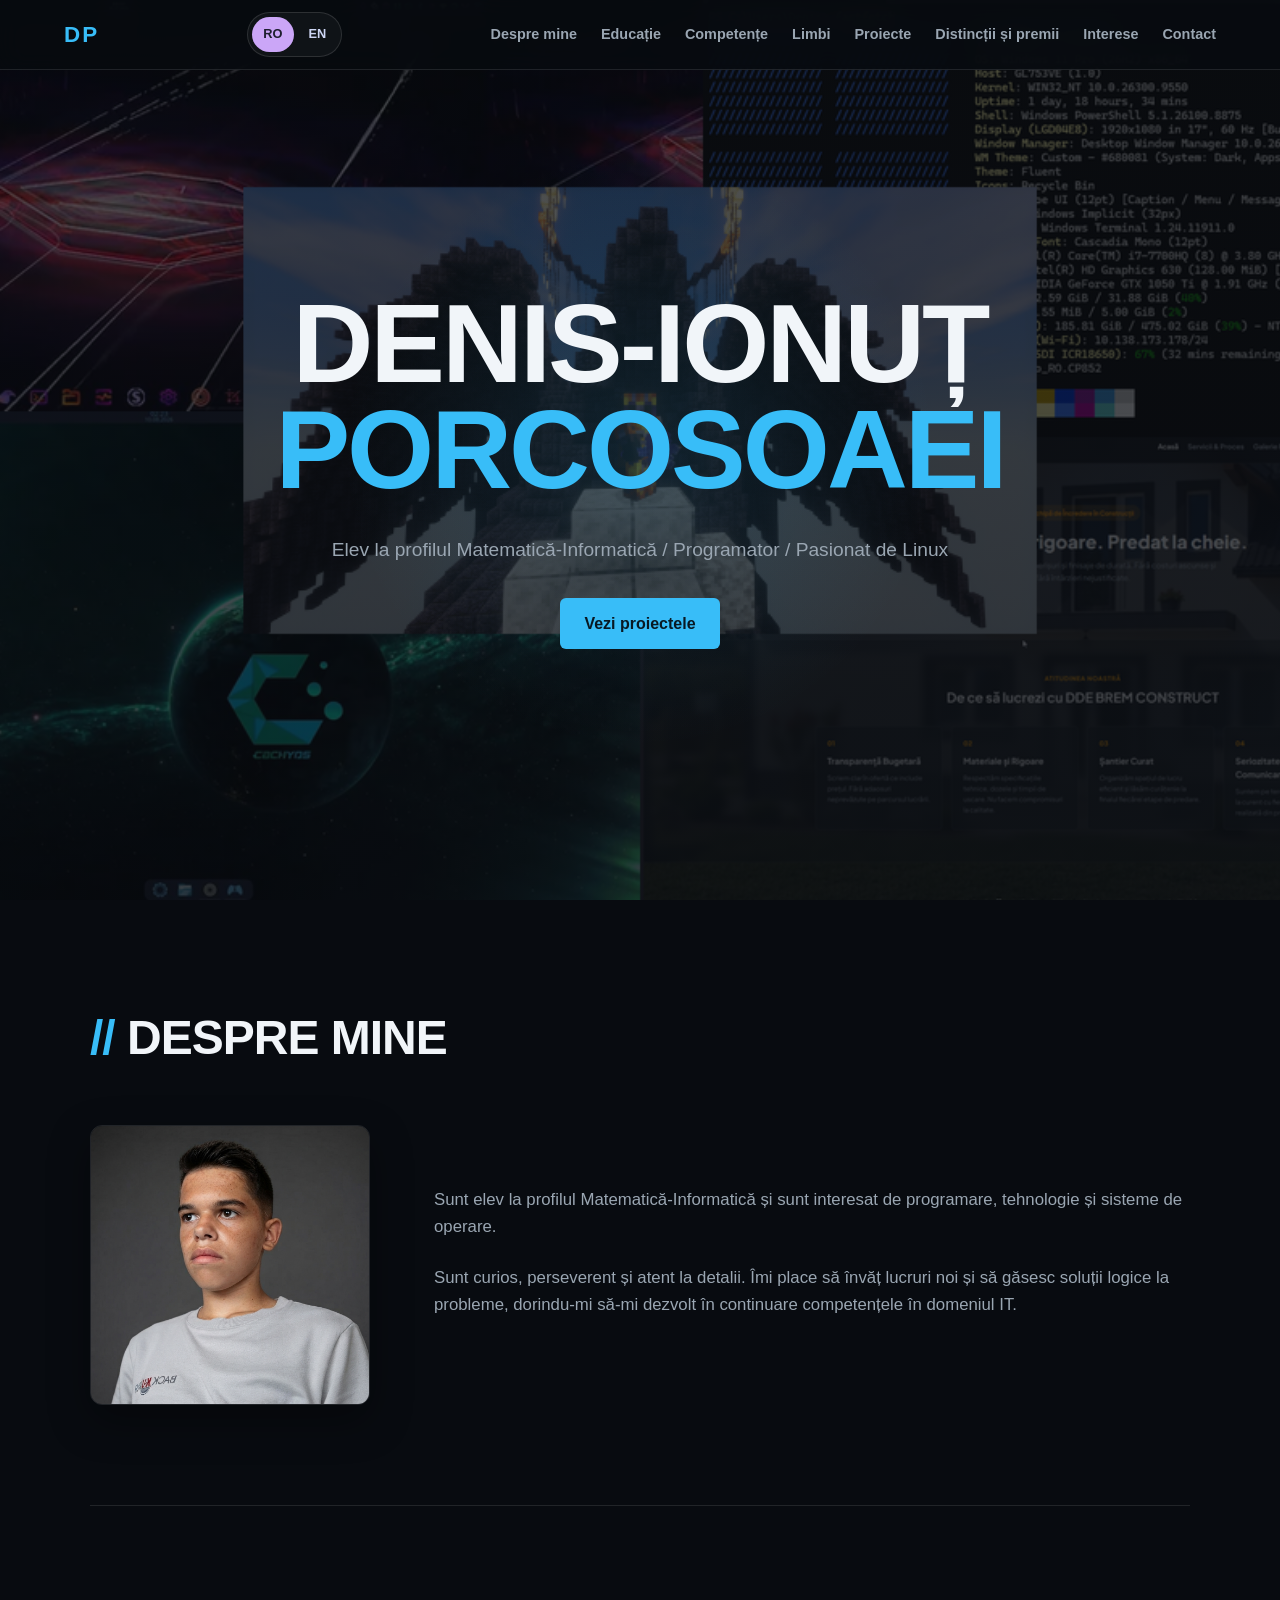
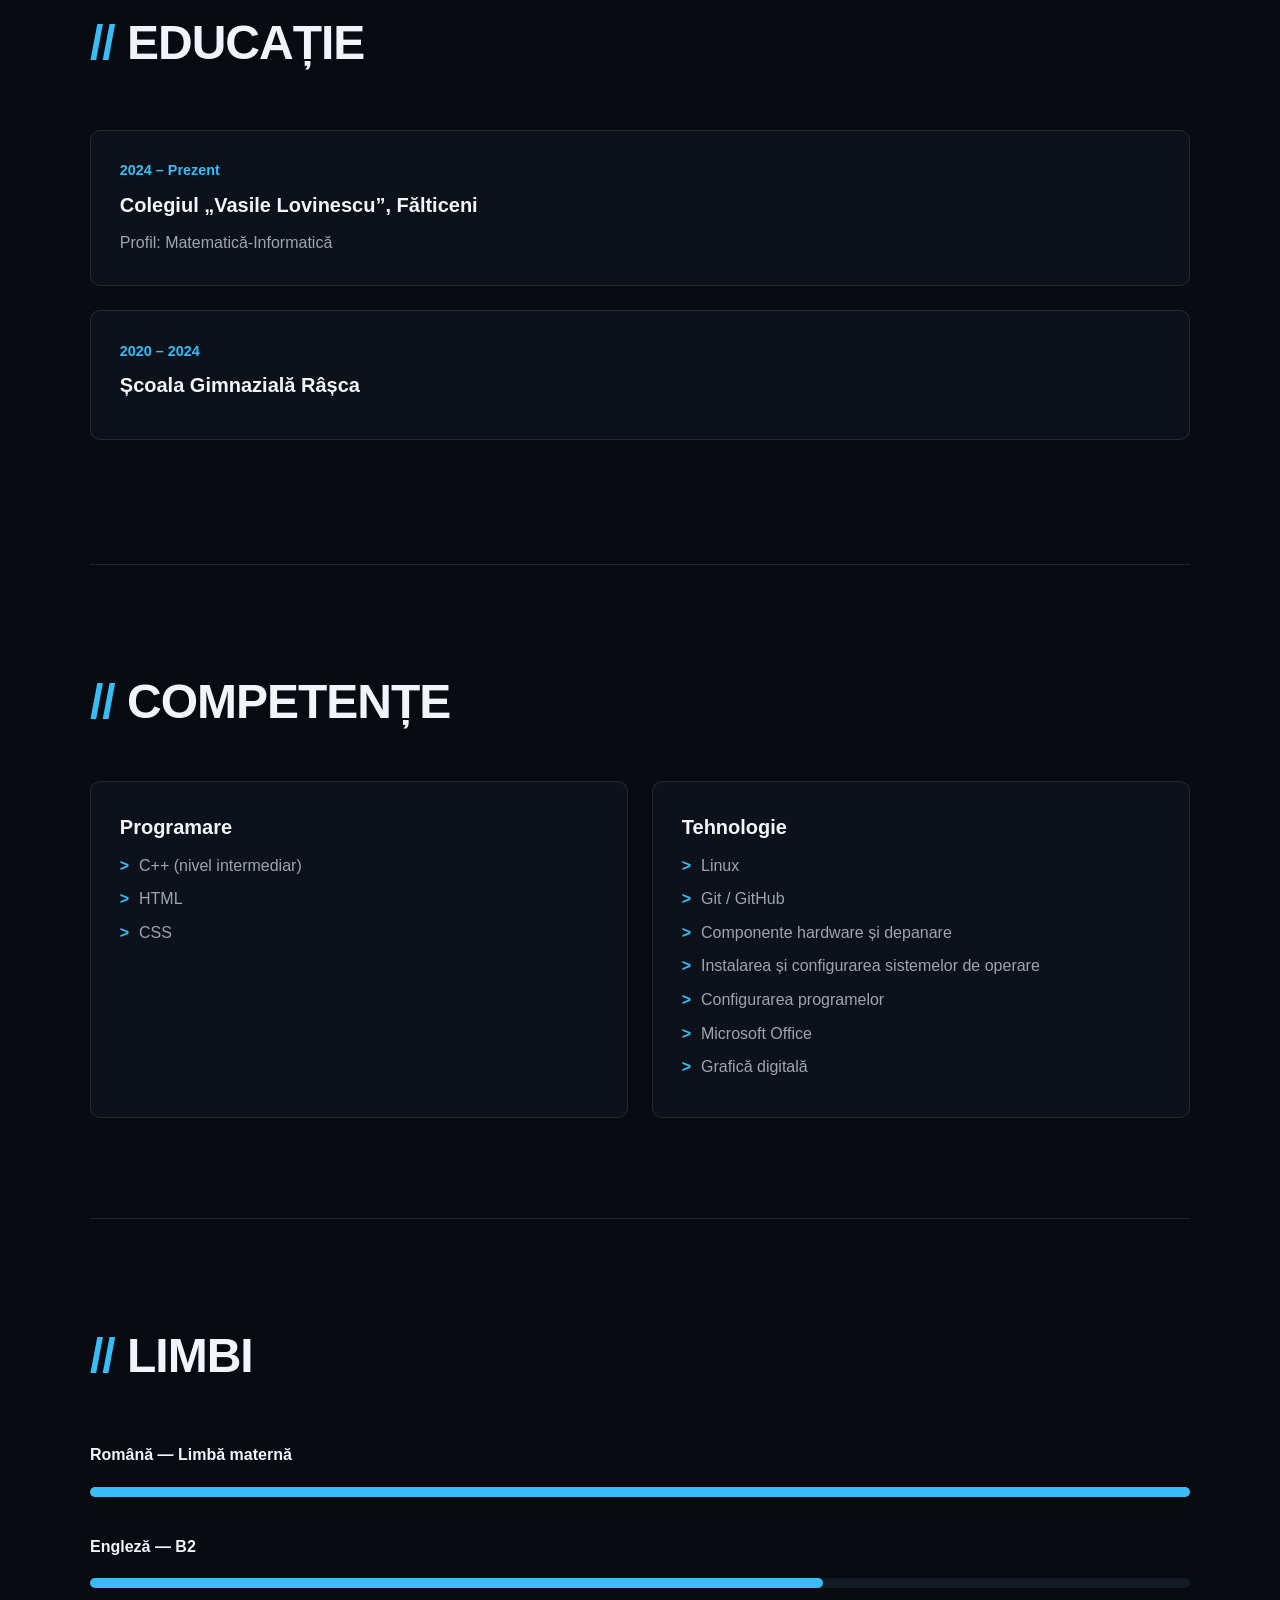
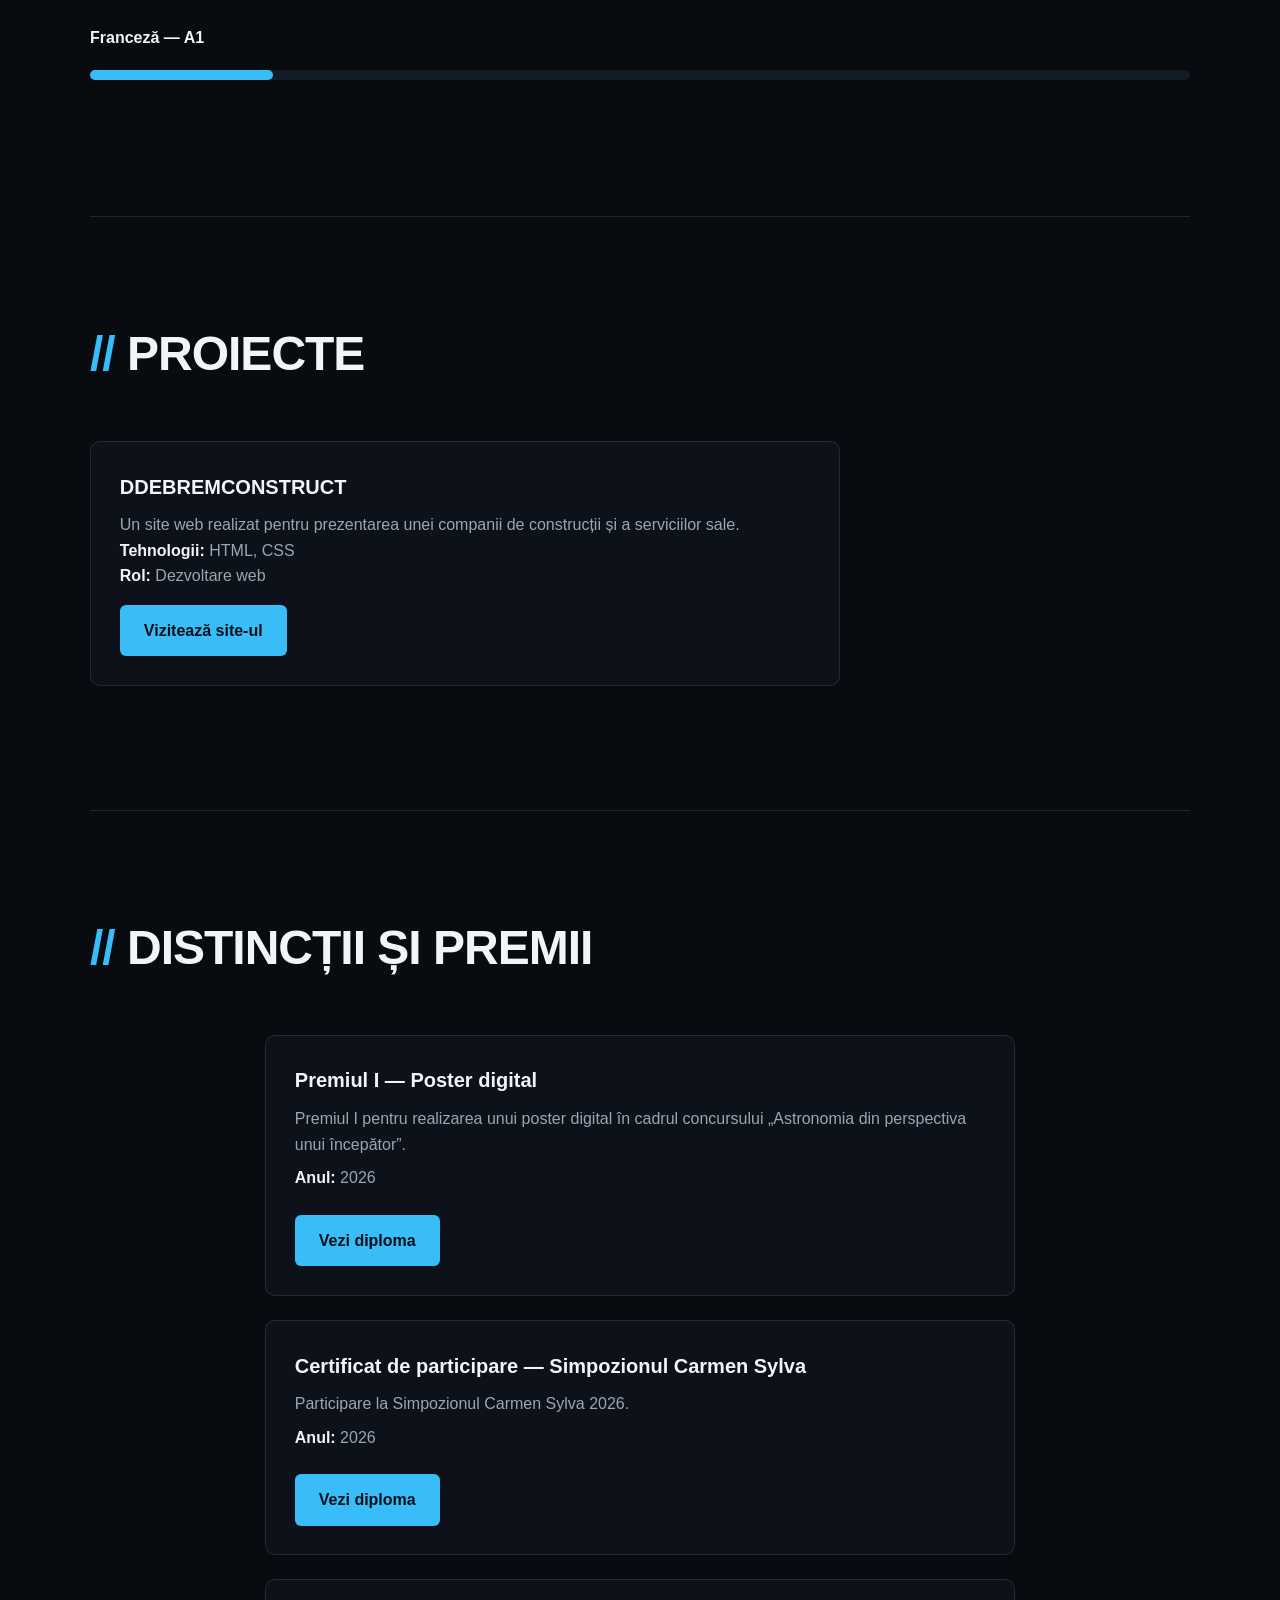
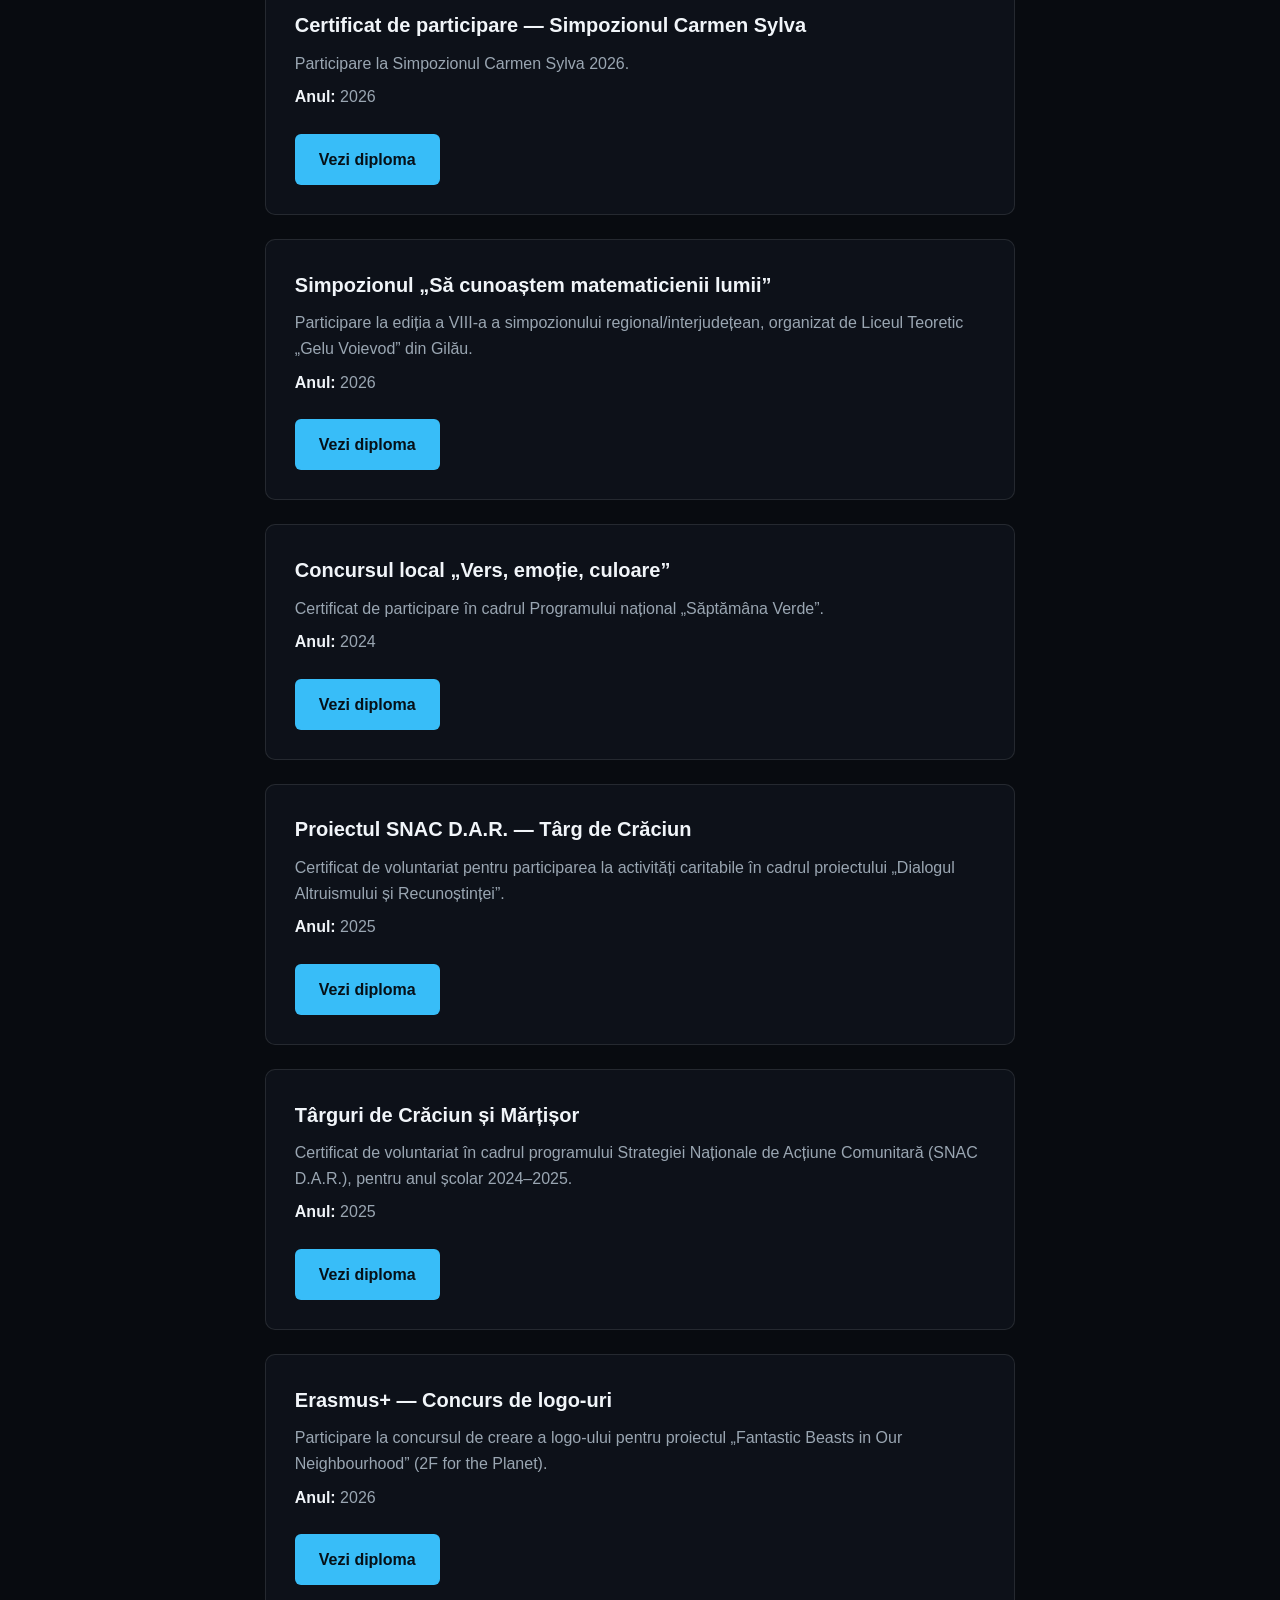
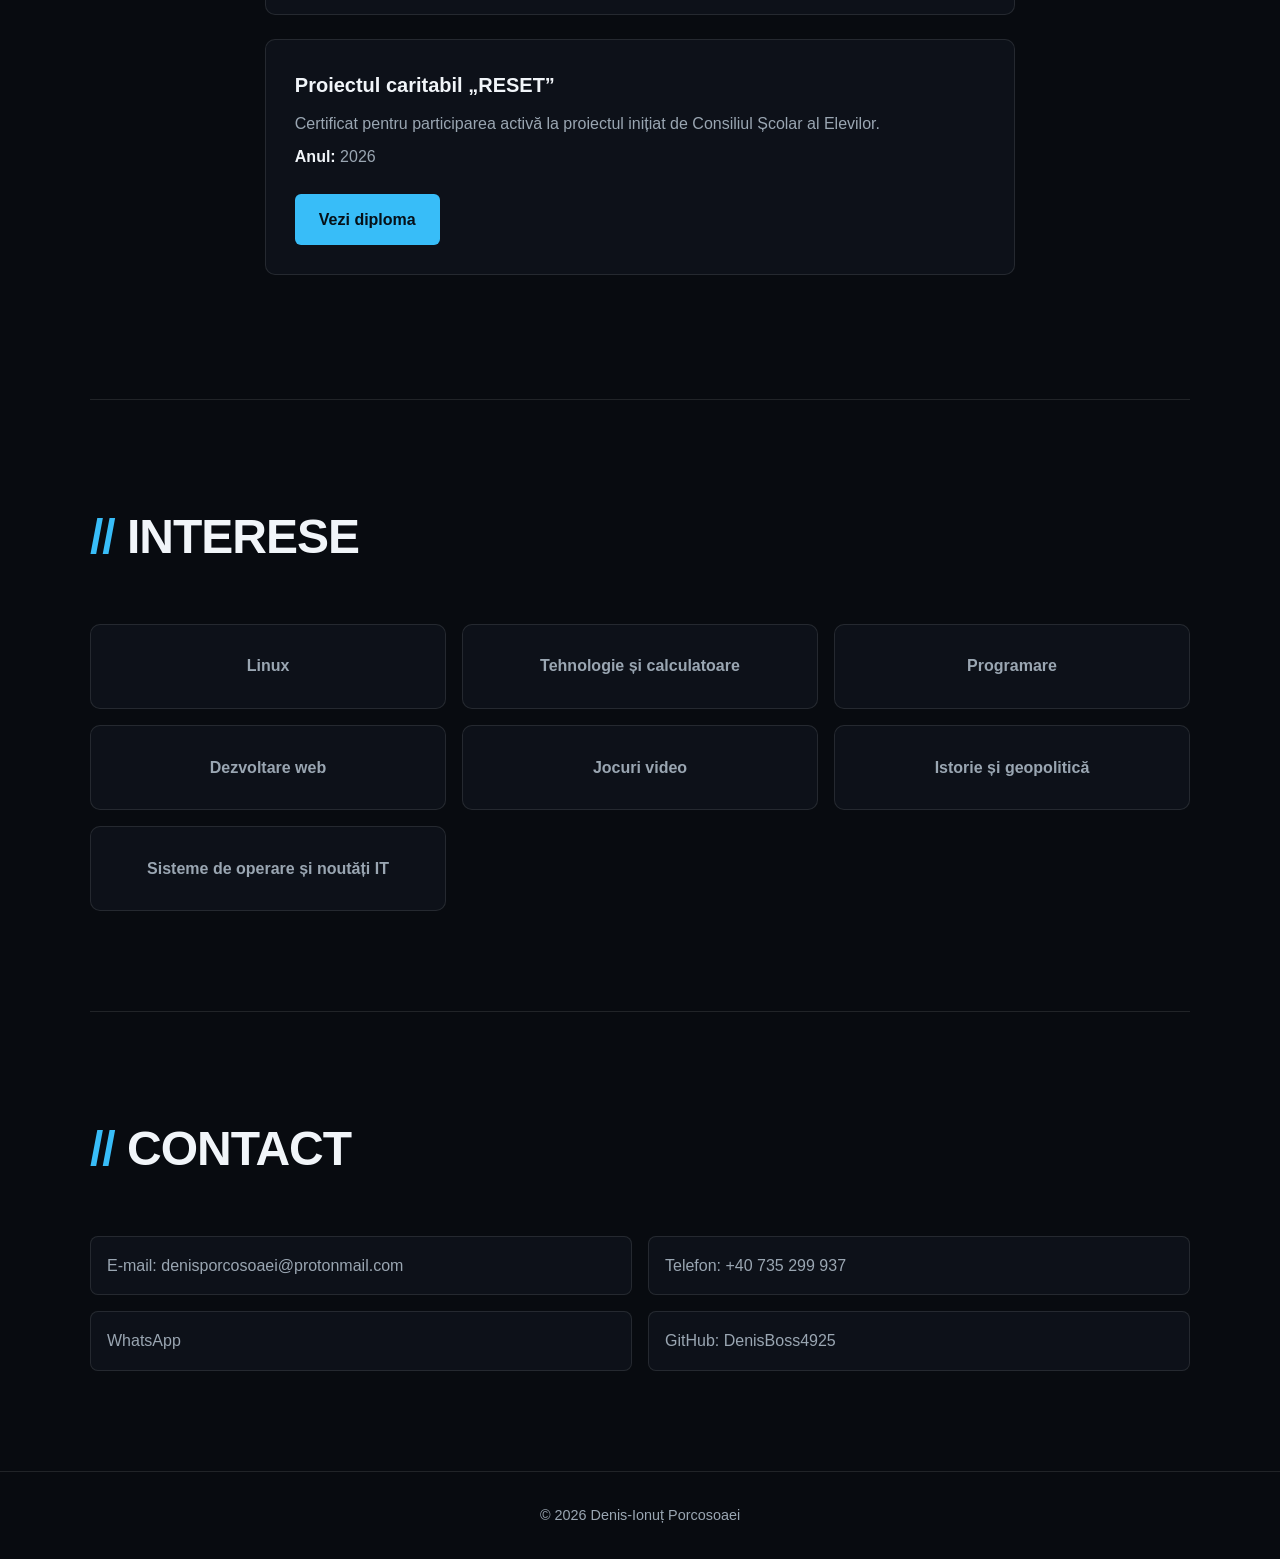
==== commit 71c2bc78: "Update index.html" ====
--- a/index.html
+++ b/index.html
@@ -1,57 +1,169 @@
+
 <!DOCTYPE html>
+<!-- Declară documentul ca fiind scris în standardul HTML5. -->
+
 <html lang="ro">
+<!-- Elementul rădăcină al paginii.
+     lang="ro" indică limba română pentru browser și cititoarele de ecran. -->
+
 <head>
+  <!-- Conține metadatele paginii, titlul și legăturile către resurse externe. -->
+
   <meta charset="UTF-8">
+  <!-- Permite afișarea corectă a caracterelor Unicode,
+       inclusiv ă, â, î, ș și ț. -->
+
   <meta name="viewport" content="width=device-width, initial-scale=1">
+  <!-- Adaptează lățimea paginii la ecranul dispozitivului.
+       initial-scale=1 stabilește nivelul inițial de zoom. -->
+
   <title>Denis-Ionuț Porcosoaei — Portofoliu</title>
+  <!-- Titlul afișat în fila browserului și folosit de obicei
+       ca titlu al paginii în rezultatele motoarelor de căutare. -->
+
   <link rel="stylesheet" href="style.css">
+  <!-- Încarcă fișierul CSS extern care controlează culorile,
+       dimensiunile, poziționarea și aspectul întregului site. -->
 </head>
 
 <body>
-
-  <!-- ANTET -->
+  <!-- Începe conținutul vizibil al paginii. -->
+
+  <!-- =====================================================
+       ANTETUL PAGINII
+       Conține logo-ul, selectorul de limbă și meniul principal.
+       ===================================================== -->
+
   <header class="header">
-<a class="logo" href="#hero">DP</a>
-
-<div class="language-switch">
-  <a href="index.html" class="active" lang="ro" aria-current="page">RO</a>
-  <a href="indexEN.html" lang="en">EN</a>
-</div>
+    <!-- Element semantic pentru antet.
+         Clasa header este folosită pentru stilizarea din CSS. -->
+
+    <a class="logo" href="#hero">DP</a>
+    <!-- Logo-ul format din inițialele DP.
+         href="#hero" duce la elementul care are id="hero".
+         Clasa logo îi aplică aspectul definit în CSS. -->
+
+    <!-- Selectorul dintre versiunea română și cea engleză. -->
+    <div class="language-switch">
+      <!-- Containerul grupează cele două linkuri de limbă. -->
+
+      <a href="index.html" class="active"
+         lang="ro" aria-current="page">RO</a>
+      <!-- Deschide versiunea română.
+           class="active" evidențiază limba selectată.
+           lang="ro" indică limba linkului.
+           aria-current="page" indică pagina curentă. -->
+
+      <a href="indexEN.html" lang="en">EN</a>
+      <!-- Deschide versiunea în engleză.
+           lang="en" indică limba paginii de destinație. -->
+    </div>
+
+    <!-- Meniul principal de navigare. -->
     <nav class="nav" aria-label="Navigare principală">
+      <!-- nav grupează linkurile de navigare.
+           aria-label oferă meniului un nume accesibil. -->
+
       <a href="#about">Despre mine</a>
+      <!-- Navighează la secțiunea cu id="about". -->
+
       <a href="#education">Educație</a>
+      <!-- Navighează la secțiunea cu id="education". -->
+
       <a href="#skills">Competențe</a>
+      <!-- Navighează la secțiunea cu id="skills". -->
+
       <a href="#languages">Limbi</a>
+      <!-- Navighează la secțiunea cu id="languages". -->
+
       <a href="#projects">Proiecte</a>
+      <!-- Navighează la secțiunea cu id="projects". -->
+
       <a href="#awards">Distincții și premii</a>
+      <!-- Navighează la secțiunea cu id="awards". -->
+
       <a href="#interests">Interese</a>
+      <!-- Navighează la secțiunea cu id="interests". -->
+
       <a href="#contact">Contact</a>
+      <!-- Navighează la secțiunea cu id="contact". -->
     </nav>
   </header>
 
+
+  <!-- =====================================================
+       CONȚINUTUL PRINCIPAL
+       main grupează secțiunile principale ale portofoliului.
+       ===================================================== -->
+
   <main>
 
-    <!-- SECȚIUNEA PRINCIPALĂ -->
+    <!-- ===================================================
+         SECȚIUNEA PRINCIPALĂ — HERO
+         Este prima secțiune pe care o vede vizitatorul.
+         =================================================== -->
+
     <section class="hero" id="hero">
+      <!-- section grupează conținutul introductiv.
+           id="hero" permite navigarea către această secțiune. -->
+
       <h1>
+        <!-- Titlul principal al paginii; h1 este titlul de nivel 1. -->
+
         <span>DENIS-IONUȚ</span>
+        <!-- Primul rând al numelui.
+             span permite stilizarea separată a acestei părți. -->
+
         <span>PORCOSOAEI</span>
+        <!-- Al doilea rând al numelui.
+             În CSS, ultimul span primește culoarea de accent. -->
       </h1>
-      <p class="subtitle">Elev la profilul Matematică-Informatică / Programator / Pasionat de Linux</p>
+
+      <p class="subtitle">
+        <!-- Paragraf de prezentare, stilizat prin clasa subtitle. -->
+        Elev la profilul Matematică-Informatică / Programator / Pasionat de Linux
+      </p>
+
       <a class="button" href="#projects">Vezi proiectele</a>
-    </section>
-
-    <!-- DESPRE MINE -->
+      <!-- Link stilizat ca un buton.
+           La apăsare, duce vizitatorul la secțiunea Proiecte. -->
+    </section>
+
+
+    <!-- ===================================================
+         SECȚIUNEA DESPRE MINE
+         Prezintă informații personale și fotografia.
+         =================================================== -->
+
     <section class="section" id="about">
+      <!-- Clasa section aplică stilurile comune secțiunilor.
+           id="about" identifică secțiunea pentru meniul de navigare. -->
+
       <h2>DESPRE MINE</h2>
+      <!-- Titlul secțiunii; h2 este un titlu de nivel 2. -->
+
       <div class="about">
-        <img src="imagini/poza.jpg" alt="Portretul lui Denis-Ionuț Porcosoaei">
+        <!-- Container pentru fotografie și text.
+             CSS Grid aranjează cele două elemente în coloane. -->
+
+        <img src="imagini/poza.jpg"
+             alt="Portretul lui Denis-Ionuț Porcosoaei">
+        <!-- Încarcă fotografia din folderul imagini.
+             src indică locația fișierului.
+             alt descrie fotografia pentru cititoarele de ecran
+             și este afișat dacă imaginea nu poate fi încărcată. -->
+
         <div>
+          <!-- Container pentru paragrafele de prezentare. -->
+
           <p>
+            <!-- Primul paragraf despre interesele și profilul școlar. -->
             Sunt elev la profilul Matematică-Informatică și sunt interesat
             de programare, tehnologie și sisteme de operare.
           </p>
+
           <p>
+            <!-- Al doilea paragraf descrie calitățile și obiectivele. -->
             Sunt curios, perseverent și atent la detalii. Îmi place să învăț
             lucruri noi și să găsesc soluții logice la probleme, dorindu-mi
             să-mi dezvolt în continuare competențele în domeniul IT.
@@ -60,196 +172,545 @@
       </div>
     </section>
 
-    <!-- EDUCAȚIE -->
+
+    <!-- ===================================================
+         SECȚIUNEA EDUCAȚIE
+         Prezintă instituțiile de învățământ și perioadele.
+         =================================================== -->
+
     <section class="section" id="education">
+      <!-- id="education" este destinația linkului Educație. -->
+
       <h2>EDUCAȚIE</h2>
+      <!-- Titlul secțiunii despre studiile efectuate. -->
 
       <div class="card">
+        <!-- Cardul pentru liceu; clasa card aplică designul comun. -->
+
         <p class="date">2024 – Prezent</p>
+        <!-- Perioada studiilor, evidențiată prin clasa date. -->
+
         <h3>Colegiul „Vasile Lovinescu”, Fălticeni</h3>
+        <!-- Numele instituției de învățământ. -->
+
         <p>Profil: Matematică-Informatică</p>
+        <!-- Specializarea studiată. -->
       </div>
 
       <div class="card">
+        <!-- Cardul pentru studiile gimnaziale. -->
+
         <p class="date">2020 – 2024</p>
+        <!-- Perioada studiilor gimnaziale. -->
+
         <h3>Școala Gimnazială Râșca</h3>
-      </div>
-    </section>
-
-    <!-- COMPETENȚE -->
+        <!-- Numele școlii gimnaziale. -->
+      </div>
+    </section>
+
+
+    <!-- ===================================================
+         SECȚIUNEA COMPETENȚE
+         Prezintă cunoștințele de programare și tehnologie.
+         =================================================== -->
+
     <section class="section" id="skills">
+      <!-- id="skills" permite accesul din meniul principal. -->
+
       <h2>COMPETENȚE</h2>
+      <!-- Titlul secțiunii despre competențe. -->
 
       <div class="card">
+        <!-- Primul card prezintă limbajele și tehnologiile web. -->
+
         <h3>Programare</h3>
+        <!-- Titlul categoriei de competențe. -->
+
         <ul>
+          <!-- Listă neordonată a limbajelor și tehnologiilor. -->
+
           <li>C++ (nivel intermediar)</li>
+          <!-- Element de listă pentru C++. -->
+
           <li>HTML</li>
+          <!-- HTML definește structura paginilor web. -->
+
           <li>CSS</li>
+          <!-- CSS controlează aspectul și stilizarea paginilor web. -->
         </ul>
       </div>
 
       <div class="card">
+        <!-- Al doilea card prezintă competențele tehnice. -->
+
         <h3>Tehnologie</h3>
+        <!-- Titlul categoriei de competențe tehnice. -->
+
         <ul>
+          <!-- Listă cu domeniile tehnice cunoscute. -->
+
           <li>Linux</li>
+          <!-- Cunoștințe despre sistemele de operare Linux. -->
+
           <li>Git / GitHub</li>
+          <!-- Git gestionează versiunile codului;
+               GitHub permite găzduirea și colaborarea asupra proiectelor. -->
+
           <li>Componente hardware și depanare</li>
+          <!-- Cunoștințe despre componente și identificarea problemelor. -->
+
           <li>Instalarea și configurarea sistemelor de operare</li>
+          <!-- Instalarea și configurarea sistemelor de operare. -->
+
           <li>Configurarea programelor</li>
+          <!-- Instalarea și configurarea aplicațiilor. -->
+
           <li>Microsoft Office</li>
+          <!-- Utilizarea aplicațiilor pentru documente și prezentări. -->
+
           <li>Grafică digitală</li>
+          <!-- Realizarea sau editarea materialelor grafice digitale. -->
         </ul>
       </div>
     </section>
 
-    <!-- LIMBI -->
+
+    <!-- ===================================================
+         SECȚIUNEA LIMBI
+         Prezintă limbile cunoscute și nivelurile declarate.
+         =================================================== -->
+
     <section class="section" id="languages">
+      <!-- id="languages" este destinația linkului Limbi. -->
+
       <h2>LIMBI</h2>
-      <!-- Nivelurile sunt reprezentate pe o scară de la 0 la 6: A1, A2, B1, B2, C1, C2 -->
+      <!-- Titlul secțiunii despre competențele lingvistice. -->
+
+      <!-- Scara utilizată pentru bare:
+           1 = A1, 2 = A2, 3 = B1, 4 = B2, 5 = C1, 6 = C2.
+           Valorile reprezintă o scală vizuală, nu un test de limbă. -->
 
       <div class="language">
+        <!-- Containerul pentru limba română. -->
+
         <p>Română — Limbă maternă</p>
+        <!-- Denumirea limbii și nivelul declarat. -->
+
         <progress value="6" max="6">Limbă maternă</progress>
+        <!-- Bara de progres este completă: valoarea este 6 din 6.
+             Textul dintre taguri servește ca alternativă textuală. -->
       </div>
 
       <div class="language">
+        <!-- Containerul pentru limba engleză. -->
+
         <p>Engleză — B2</p>
+        <!-- Nivelul declarat pentru limba engleză. -->
+
         <progress value="4" max="6">B2</progress>
+        <!-- Afișează 4 unități dintr-un total de 6. -->
       </div>
 
       <div class="language">
+        <!-- Containerul pentru limba franceză. -->
+
         <p>Franceză — A1</p>
+        <!-- Nivelul declarat pentru limba franceză. -->
+
         <progress value="1" max="6">A1</progress>
-      </div>
-    </section>
-
-    <!-- PROIECTE -->
+        <!-- Afișează 1 unitate dintr-un total de 6. -->
+      </div>
+    </section>
+
+
+    <!-- ===================================================
+         SECȚIUNEA PROIECTE
+         Prezintă proiectele realizate.
+         =================================================== -->
+
     <section class="section" id="projects">
+      <!-- id="projects" permite navigarea directă la proiecte. -->
+
       <h2>PROIECTE</h2>
+      <!-- Titlul secțiunii. -->
 
       <article class="card project">
+        <!-- article reprezintă un element de conținut independent.
+             Clasele card și project îi aplică stilurile corespunzătoare. -->
+
         <h3>DDEBREMCONSTRUCT</h3>
-        <p>Un site web realizat pentru prezentarea unei companii de construcții și a serviciilor sale.</p>
+        <!-- Numele proiectului web. -->
+
+        <p>
+          Un site web realizat pentru prezentarea unei companii de construcții și a serviciilor sale.
+        </p>
+        <!-- Descrierea scopului site-ului. -->
+
         <p><strong>Tehnologii:</strong> HTML, CSS</p>
+        <!-- strong evidențiază eticheta Tehnologii. -->
+
         <p><strong>Rol:</strong> Dezvoltare web</p>
-        <a class="button" href="https://ddebremconstruct.com/" target="_blank" rel="noopener noreferrer">Vizitează site-ul</a>
+        <!-- Prezintă rolul în cadrul proiectului. -->
+
+        <a class="button"
+           href="https://ddebremconstruct.com/"
+           target="_blank"
+           rel="noopener noreferrer">Vizitează site-ul</a>
+        <!-- Deschide site-ul proiectului într-o filă nouă.
+             target="_blank" solicită deschiderea într-o filă nouă.
+             rel="noopener noreferrer" limitează accesul paginii
+             deschise la fereastra de origine și nu trimite referer-ul. -->
       </article>
     </section>
 
-    <!-- DISTINCȚII ȘI PREMII -->
+
+    <!-- ===================================================
+         SECȚIUNEA DISTINCȚII ȘI PREMII
+         Fiecare card prezintă o diplomă sau o participare.
+         =================================================== -->
+
     <section class="section" id="awards">
+      <!-- id="awards" permite navigarea la această secțiune. -->
+
       <h2>DISTINCȚII ȘI PREMII</h2>
-
-      <!-- PREMIUL 1 -->
-      <div class="card award">
+      <!-- Titlul secțiunii cu diplome și certificate. -->
+
+
+      <!-- PREMIUL 1: POSTER DIGITAL -->
+
+      <div class="card award">
+        <!-- Card pentru premiul de la concursul de astronomie. -->
+
         <h3>Premiul I — Poster digital</h3>
+        <!-- Titlul distincției. -->
+
         <p>
           Premiul I pentru realizarea unui poster digital în cadrul concursului
           „Astronomia din perspectiva unui începător”.
         </p>
+        <!-- Descrierea premiului obținut. -->
+
         <p><strong>Anul:</strong> 2026</p>
-        <a class="button" href="imagini/diploma-locul-1.jpg" target="_blank" rel="noopener noreferrer">Vezi diploma</a>
-      </div>
-
-      <!-- PREMIUL 2 -->
-      <div class="card award">
+        <!-- Anul în care a fost acordată distincția. -->
+
+        <a class="button"
+           href="imagini/diploma-locul-1.jpg"
+           target="_blank"
+           rel="noopener noreferrer">Vezi diploma</a>
+        <!-- Deschide imaginea diplomei într-o filă nouă. -->
+      </div>
+
+
+      <!-- PREMIUL 2: CERTIFICAT CARMEN SYLVA -->
+
+      <div class="card award">
+        <!-- Card pentru primul certificat Carmen Sylva. -->
+
         <h3>Certificat de participare — Simpozionul Carmen Sylva</h3>
+        <!-- Titlul certificatului. -->
+
         <p>Participare la Simpozionul Carmen Sylva 2026.</p>
+        <!-- Descrierea participării. -->
+
         <p><strong>Anul:</strong> 2026</p>
-        <a class="button" href="imagini/Diploma1.pdf" target="_blank" rel="noopener noreferrer">Vezi diploma</a>
-      </div>
-
-      <!-- PREMIUL 3 -->
-      <div class="card award">
+        <!-- Anul participării. -->
+
+        <a class="button"
+           href="imagini/Diploma1.pdf"
+           target="_blank"
+           rel="noopener noreferrer">Vezi diploma</a>
+        <!-- Deschide fișierul PDF al diplomei într-o filă nouă. -->
+      </div>
+
+
+      <!-- PREMIUL 3: AL DOILEA CERTIFICAT CARMEN SYLVA -->
+
+      <div class="card award">
+        <!-- Card pentru al doilea certificat Carmen Sylva. -->
+
         <h3>Certificat de participare — Simpozionul Carmen Sylva</h3>
+        <!-- Titlul certificatului. -->
+
         <p>Participare la Simpozionul Carmen Sylva 2026.</p>
+        <!-- Descrierea participării. -->
+
         <p><strong>Anul:</strong> 2026</p>
-        <a class="button" href="imagini/Diploma2.pdf" target="_blank" rel="noopener noreferrer">Vezi diploma</a>
-      </div>
-
-      <!-- PREMIUL 4 -->
-      <div class="card award">
+        <!-- Anul participării. -->
+
+        <a class="button"
+           href="imagini/Diploma2.pdf"
+           target="_blank"
+           rel="noopener noreferrer">Vezi diploma</a>
+        <!-- Deschide al doilea PDF. -->
+      </div>
+
+
+      <!-- PREMIUL 4: SIMPOZION DE MATEMATICĂ -->
+
+      <div class="card award">
+        <!-- Card pentru participarea la simpozionul de matematică. -->
+
         <h3>Simpozionul „Să cunoaștem matematicienii lumii”</h3>
-        <p>Participare la ediția a VIII-a a simpozionului regional/interjudețean, organizat de Liceul Teoretic „Gelu Voievod” din Gilău.</p>
+        <!-- Numele evenimentului. -->
+
+        <p>
+          Participare la ediția a VIII-a a simpozionului regional/interjudețean,
+          organizat de Liceul Teoretic „Gelu Voievod” din Gilău.
+        </p>
+        <!-- Descrierea evenimentului și a organizatorului. -->
+
         <p><strong>Anul:</strong> 2026</p>
-        <a class="button" href="imagini/Diploma3.jpg" target="_blank" rel="noopener noreferrer">Vezi diploma</a>
-      </div>
-
-      <!-- PREMIUL 5 -->
-      <div class="card award">
+        <!-- Anul participării. -->
+
+        <a class="button"
+           href="imagini/Diploma3.jpg"
+           target="_blank"
+           rel="noopener noreferrer">Vezi diploma</a>
+        <!-- Deschide fotografia diplomei. -->
+      </div>
+
+
+      <!-- PREMIUL 5: VERS, EMOȚIE, CULOARE -->
+
+      <div class="card award">
+        <!-- Card pentru certificatul de participare la concursul local. -->
+
         <h3>Concursul local „Vers, emoție, culoare”</h3>
-        <p>Certificat de participare în cadrul Programului național „Săptămâna Verde”.</p>
+        <!-- Numele concursului. -->
+
+        <p>
+          Certificat de participare în cadrul Programului național „Săptămâna Verde”.
+        </p>
+        <!-- Explică în ce context a avut loc participarea. -->
+
         <p><strong>Anul:</strong> 2024</p>
-        <a class="button" href="imagini/Diploma4.jpg" target="_blank" rel="noopener noreferrer">Vezi diploma</a>
-      </div>
-
-      <!-- PREMIUL 6 -->
-      <div class="card award">
+        <!-- Anul participării. -->
+
+        <a class="button"
+           href="imagini/Diploma4.jpg"
+           target="_blank"
+           rel="noopener noreferrer">Vezi diploma</a>
+        <!-- Deschide imaginea certificatului. -->
+      </div>
+
+
+      <!-- PREMIUL 6: PROIECTUL SNAC D.A.R. -->
+
+      <div class="card award">
+        <!-- Card pentru activitatea de voluntariat caritabil. -->
+
         <h3>Proiectul SNAC D.A.R. — Târg de Crăciun</h3>
-        <p>Certificat de voluntariat pentru participarea la activități caritabile în cadrul proiectului „Dialogul Altruismului și Recunoștinței”.</p>
+        <!-- Titlul proiectului de voluntariat. -->
+
+        <p>
+          Certificat de voluntariat pentru participarea la activități caritabile
+          în cadrul proiectului „Dialogul Altruismului și Recunoștinței”.
+        </p>
+        <!-- Descrierea activității de voluntariat. -->
+
         <p><strong>Anul:</strong> 2025</p>
-        <a class="button" href="imagini/Diploma5.jpg" target="_blank" rel="noopener noreferrer">Vezi diploma</a>
-      </div>
-
-      <!-- PREMIUL 7 -->
-      <div class="card award">
+        <!-- Anul participării. -->
+
+        <a class="button"
+           href="imagini/Diploma5.jpg"
+           target="_blank"
+           rel="noopener noreferrer">Vezi diploma</a>
+        <!-- Deschide imaginea certificatului de voluntariat. -->
+      </div>
+
+
+      <!-- PREMIUL 7: TÂRGURI DE CRĂCIUN ȘI MĂRȚIȘOR -->
+
+      <div class="card award">
+        <!-- Card pentru voluntariatul din anul școlar 2024–2025. -->
+
         <h3>Târguri de Crăciun și Mărțișor</h3>
-        <p>Certificat de voluntariat în cadrul programului Strategiei Naționale de Acțiune Comunitară (SNAC D.A.R.), pentru anul școlar 2024–2025.</p>
+        <!-- Numele activităților de voluntariat. -->
+
+        <p>
+          Certificat de voluntariat în cadrul programului Strategiei Naționale
+          de Acțiune Comunitară (SNAC D.A.R.), pentru anul școlar 2024–2025.
+        </p>
+        <!-- Descrierea activităților și a programului. -->
+
         <p><strong>Anul:</strong> 2025</p>
-        <a class="button" href="imagini/Diploma6.jpg" target="_blank" rel="noopener noreferrer">Vezi diploma</a>
-      </div>
-
-      <!-- PREMIUL 8 -->
-      <div class="card award">
+        <!-- Anul asociat certificatului. -->
+
+        <a class="button"
+           href="imagini/Diploma6.jpg"
+           target="_blank"
+           rel="noopener noreferrer">Vezi diploma</a>
+        <!-- Deschide imaginea certificatului. -->
+      </div>
+
+
+      <!-- PREMIUL 8: CONCURSUL DE LOGO ERASMUS+ -->
+
+      <div class="card award">
+        <!-- Card pentru participarea la concursul de logo. -->
+
         <h3>Erasmus+ — Concurs de logo-uri</h3>
-        <p>Participare la concursul de creare a logo-ului pentru proiectul „Fantastic Beasts in Our Neighbourhood” (2F for the Planet).</p>
+        <!-- Titlul activității Erasmus+. -->
+
+        <p>
+          Participare la concursul de creare a logo-ului pentru proiectul
+          „Fantastic Beasts in Our Neighbourhood” (2F for the Planet).
+        </p>
+        <!-- Descrierea concursului și numele proiectului. -->
+
         <p><strong>Anul:</strong> 2026</p>
-        <a class="button" href="imagini/Diploma7.jpg" target="_blank" rel="noopener noreferrer">Vezi diploma</a>
-      </div>
-
-      <!-- PREMIUL 9 -->
-      <div class="card award">
+        <!-- Anul participării. -->
+
+        <a class="button"
+           href="imagini/Diploma7.jpg"
+           target="_blank"
+           rel="noopener noreferrer">Vezi diploma</a>
+        <!-- Deschide imaginea certificatului de participare. -->
+      </div>
+
+
+      <!-- PREMIUL 9: PROIECTUL RESET -->
+
+      <div class="card award">
+        <!-- Card pentru proiectul caritabil RESET. -->
+
         <h3>Proiectul caritabil „RESET”</h3>
-        <p>Certificat pentru participarea activă la proiectul inițiat de Consiliul Școlar al Elevilor.</p>
+        <!-- Titlul proiectului. -->
+
+        <p>
+          Certificat pentru participarea activă la proiectul inițiat
+          de Consiliul Școlar al Elevilor.
+        </p>
+        <!-- Descrierea participării la proiect. -->
+
         <p><strong>Anul:</strong> 2026</p>
-        <a class="button" href="imagini/Diploma8.jpg" target="_blank" rel="noopener noreferrer">Vezi diploma</a>
-      </div>
-
-    </section>
-
-    <!-- INTERESE -->
+        <!-- Anul participării. -->
+
+        <a class="button"
+           href="imagini/Diploma8.jpg"
+           target="_blank"
+           rel="noopener noreferrer">Vezi diploma</a>
+        <!-- Deschide imaginea certificatului. -->
+      </div>
+
+    </section>
+
+
+    <!-- ===================================================
+         SECȚIUNEA INTERESE
+         Prezintă domeniile care îl interesează pe autor.
+         =================================================== -->
+
     <section class="section" id="interests">
+      <!-- id="interests" este destinația linkului Interese. -->
+
       <h2>INTERESE</h2>
+      <!-- Titlul secțiunii. -->
+
       <div class="interests">
+        <!-- Containerul în care CSS Grid aranjează cardurile. -->
+
         <div class="card">Linux</div>
+        <!-- Interes pentru sistemele de operare Linux. -->
+
         <div class="card">Tehnologie și calculatoare</div>
+        <!-- Interes pentru tehnologie și hardware. -->
+
         <div class="card">Programare</div>
+        <!-- Interes pentru dezvoltarea de programe. -->
+
         <div class="card">Dezvoltare web</div>
+        <!-- Interes pentru realizarea site-urilor web. -->
+
         <div class="card">Jocuri video</div>
+        <!-- Interes pentru jocuri video. -->
+
         <div class="card">Istorie și geopolitică</div>
+        <!-- Interes pentru istorie și relații geopolitice. -->
+
         <div class="card">Sisteme de operare și noutăți IT</div>
-      </div>
-    </section>
-
-    <!-- CONTACT -->
+        <!-- Interes pentru sistemele de operare și actualitățile IT. -->
+      </div>
+    </section>
+
+
+    <!-- ===================================================
+         SECȚIUNEA CONTACT
+         Oferă modalități prin care vizitatorii pot lua legătura.
+         =================================================== -->
+
     <section class="section" id="contact">
+      <!-- id="contact" permite navigarea directă la contact. -->
+
       <h2>CONTACT</h2>
+      <!-- Titlul secțiunii de contact. -->
 
       <ul class="contact">
-        <li><a href="mailto:denisporcosoaei@protonmail.com">E-mail: denisporcosoaei@protonmail.com</a></li>
-        <li><a href="tel:+40735299937">Telefon: +40 735 299 937</a></li>
-        <li><a href="https://wa.me/40735299937" target="_blank" rel="noopener noreferrer">WhatsApp</a></li>
-        <li><a href="https://github.com/DenisBoss4925" target="_blank" rel="noopener noreferrer">GitHub: DenisBoss4925</a></li>
+        <!-- Listă neordonată stilizată ca o grilă de casete. -->
+
+        <li>
+          <!-- Casetă pentru adresa de e-mail. -->
+
+          <a href="mailto:denisporcosoaei@protonmail.com">
+            E-mail: denisporcosoaei@protonmail.com
+          </a>
+          <!-- mailto: deschide aplicația de e-mail implicită
+               și completează adresa destinatarului. -->
+        </li>
+
+        <li>
+          <!-- Casetă pentru numărul de telefon. -->
+
+          <a href="tel:+40735299937">
+            Telefon: +40 735 299 937
+          </a>
+          <!-- tel: permite inițierea unui apel pe dispozitive
+               și în aplicații care acceptă acest tip de link. -->
+        </li>
+
+        <li>
+          <!-- Casetă pentru WhatsApp. -->
+
+          <a href="https://wa.me/40735299937"
+             target="_blank"
+             rel="noopener noreferrer">WhatsApp</a>
+          <!-- Deschide conversația WhatsApp asociată numărului.
+               wa.me folosește numărul în format internațional,
+               fără semnul + sau spații. -->
+        </li>
+
+        <li>
+          <!-- Casetă pentru profilul GitHub. -->
+
+          <a href="https://github.com/DenisBoss4925"
+             target="_blank"
+             rel="noopener noreferrer">GitHub: DenisBoss4925</a>
+          <!-- Deschide profilul GitHub într-o filă nouă.
+               Acolo pot fi prezentate proiectele și codul sursă. -->
+        </li>
       </ul>
     </section>
 
   </main>
-
-  <!-- SUBSOL -->
+  <!-- Sfârșitul conținutului principal al paginii. -->
+
+
+  <!-- =====================================================
+       SUBSOLUL PAGINII
+       Afișează informația de copyright.
+       ===================================================== -->
+
   <footer class="footer">
+    <!-- Element semantic pentru subsolul site-ului.
+         Clasa footer controlează aspectul prin CSS. -->
+
     <p>&copy; 2026 Denis-Ionuț Porcosoaei</p>
+    <!-- &copy; este o entitate HTML care afișează simbolul ©.
+         Anul și numele identifică autorul portofoliului. -->
   </footer>
 
 </body>
+<!-- Sfârșitul conținutului paginii. -->
+
 </html>
+<!-- Sfârșitul documentului HTML. -->
--- a/style.css
+++ b/style.css
@@ -686,3 +686,36 @@
   margin-top: 1rem;
   display: inline-block;
 }
+
+/* =============
+   RO/EN site
+===============*/
+
+.language-switch {
+  display: flex;
+  align-items: center;
+  gap: 4px;
+  padding: 4px;
+  border: 1px solid rgba(255, 255, 255, 0.12);
+  border-radius: 999px;
+  background: rgba(255, 255, 255, 0.04);
+}
+
+.language-switch a {
+  padding: 7px 11px;
+  border-radius: 999px;
+  color: var(--text-color, #cdd6f4);
+  text-decoration: none;
+  font-size: 0.8rem;
+  font-weight: 700;
+  transition: background 0.2s ease, color 0.2s ease;
+}
+
+.language-switch a:hover {
+  background: rgba(255, 255, 255, 0.08);
+}
+
+.language-switch a.active {
+  background: #cba6f7;
+  color: #1e1e2e;
+}
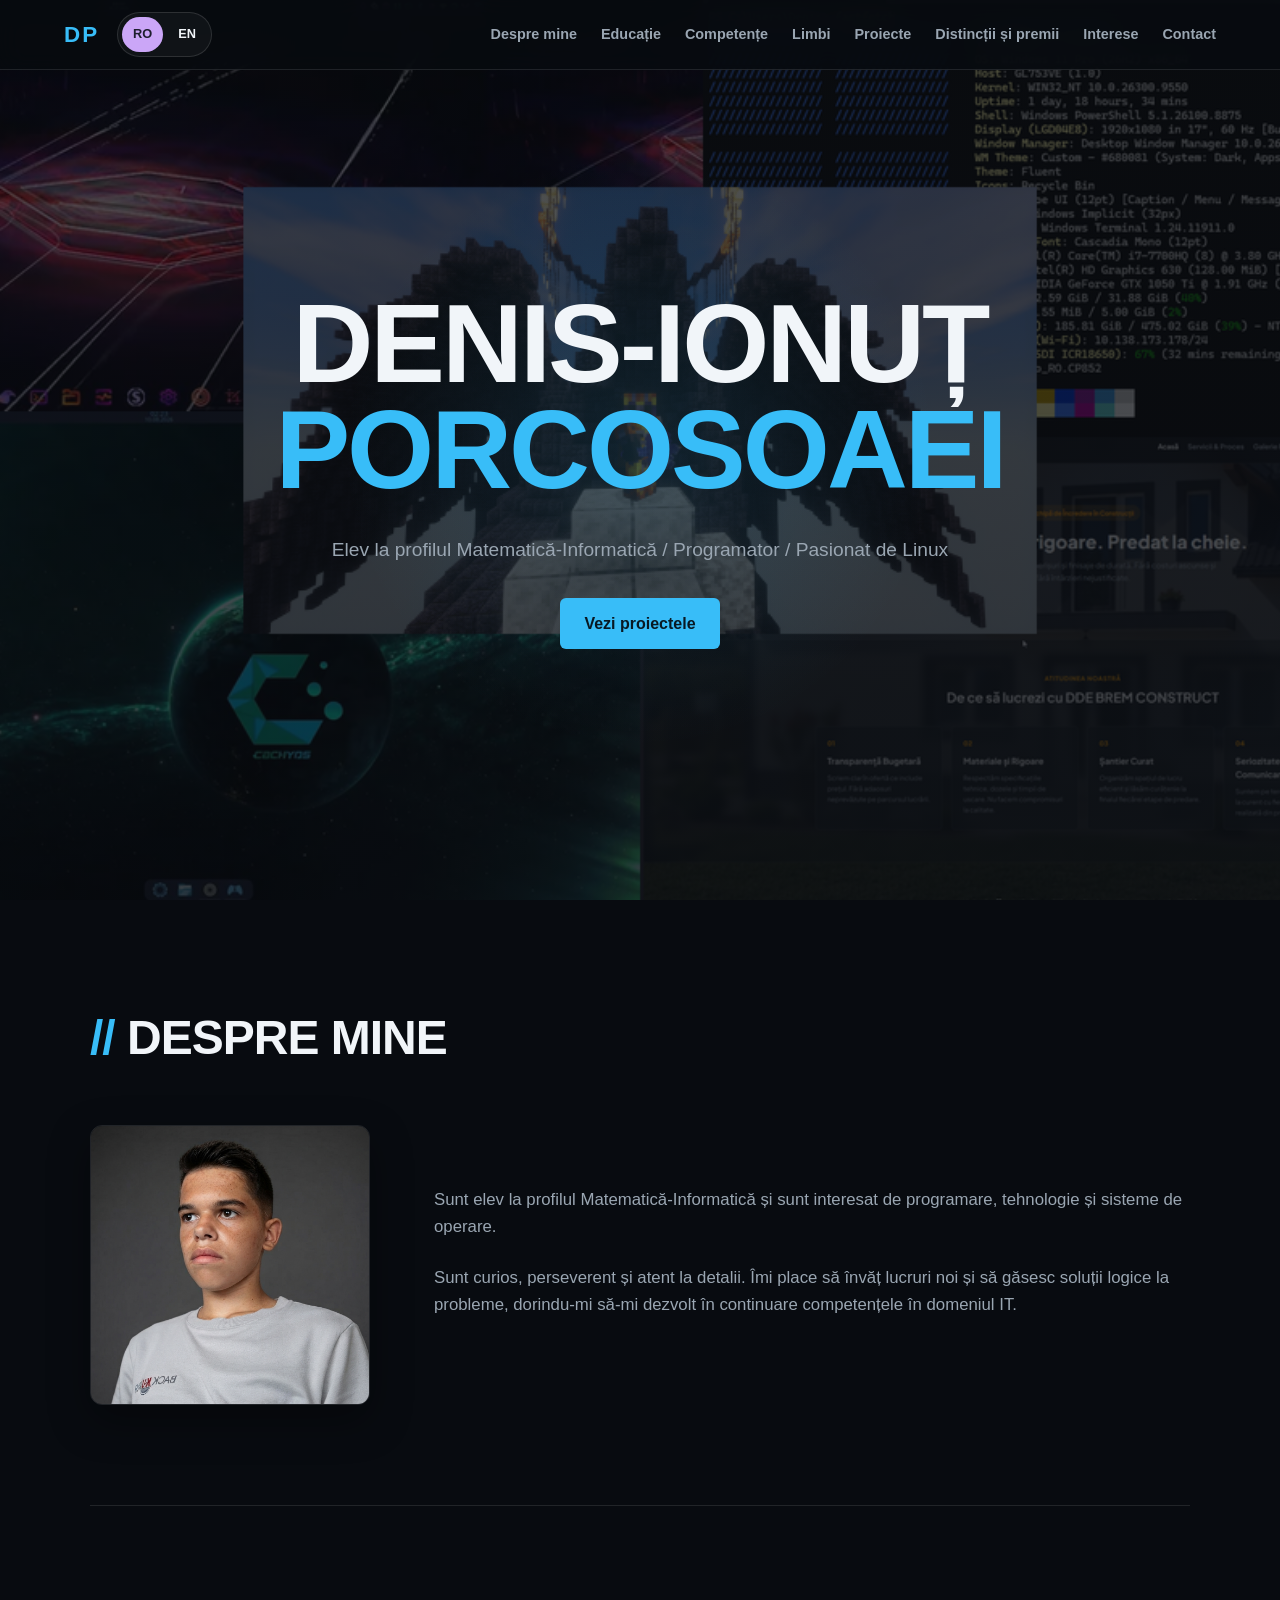
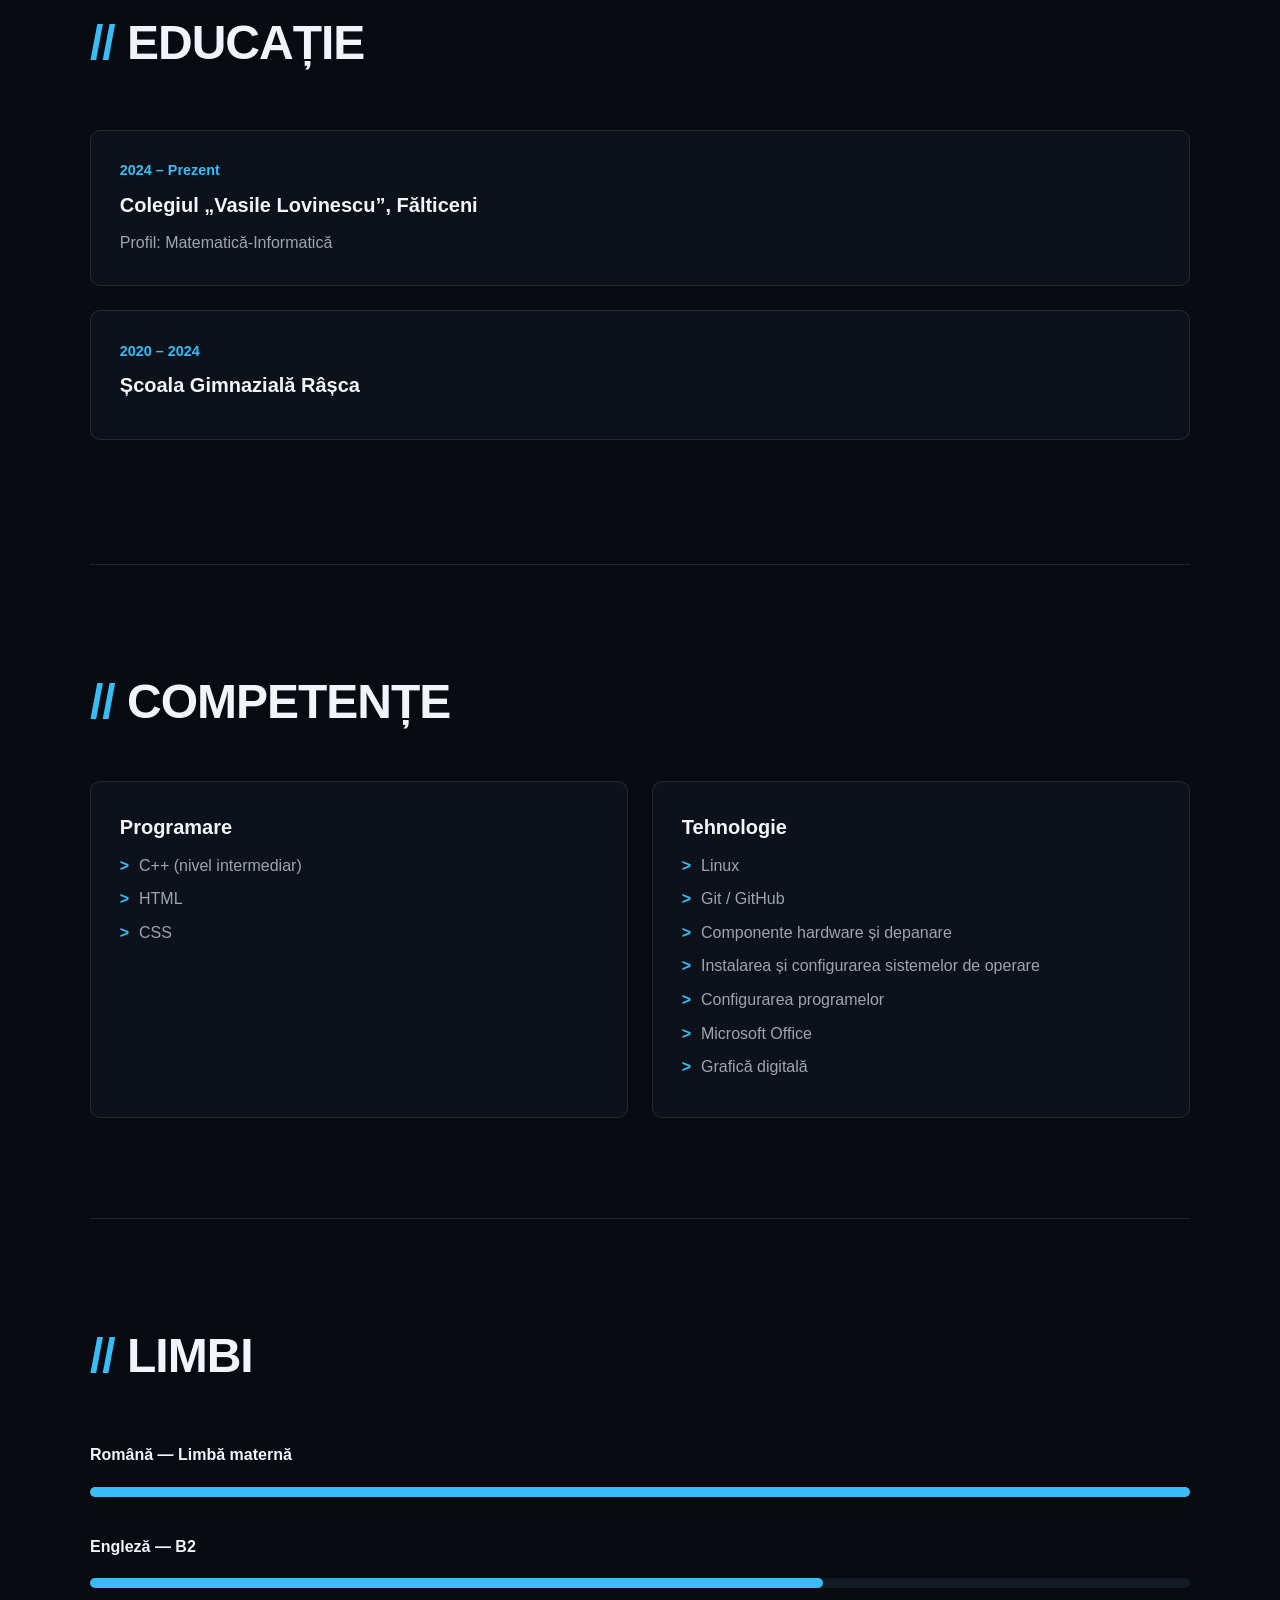
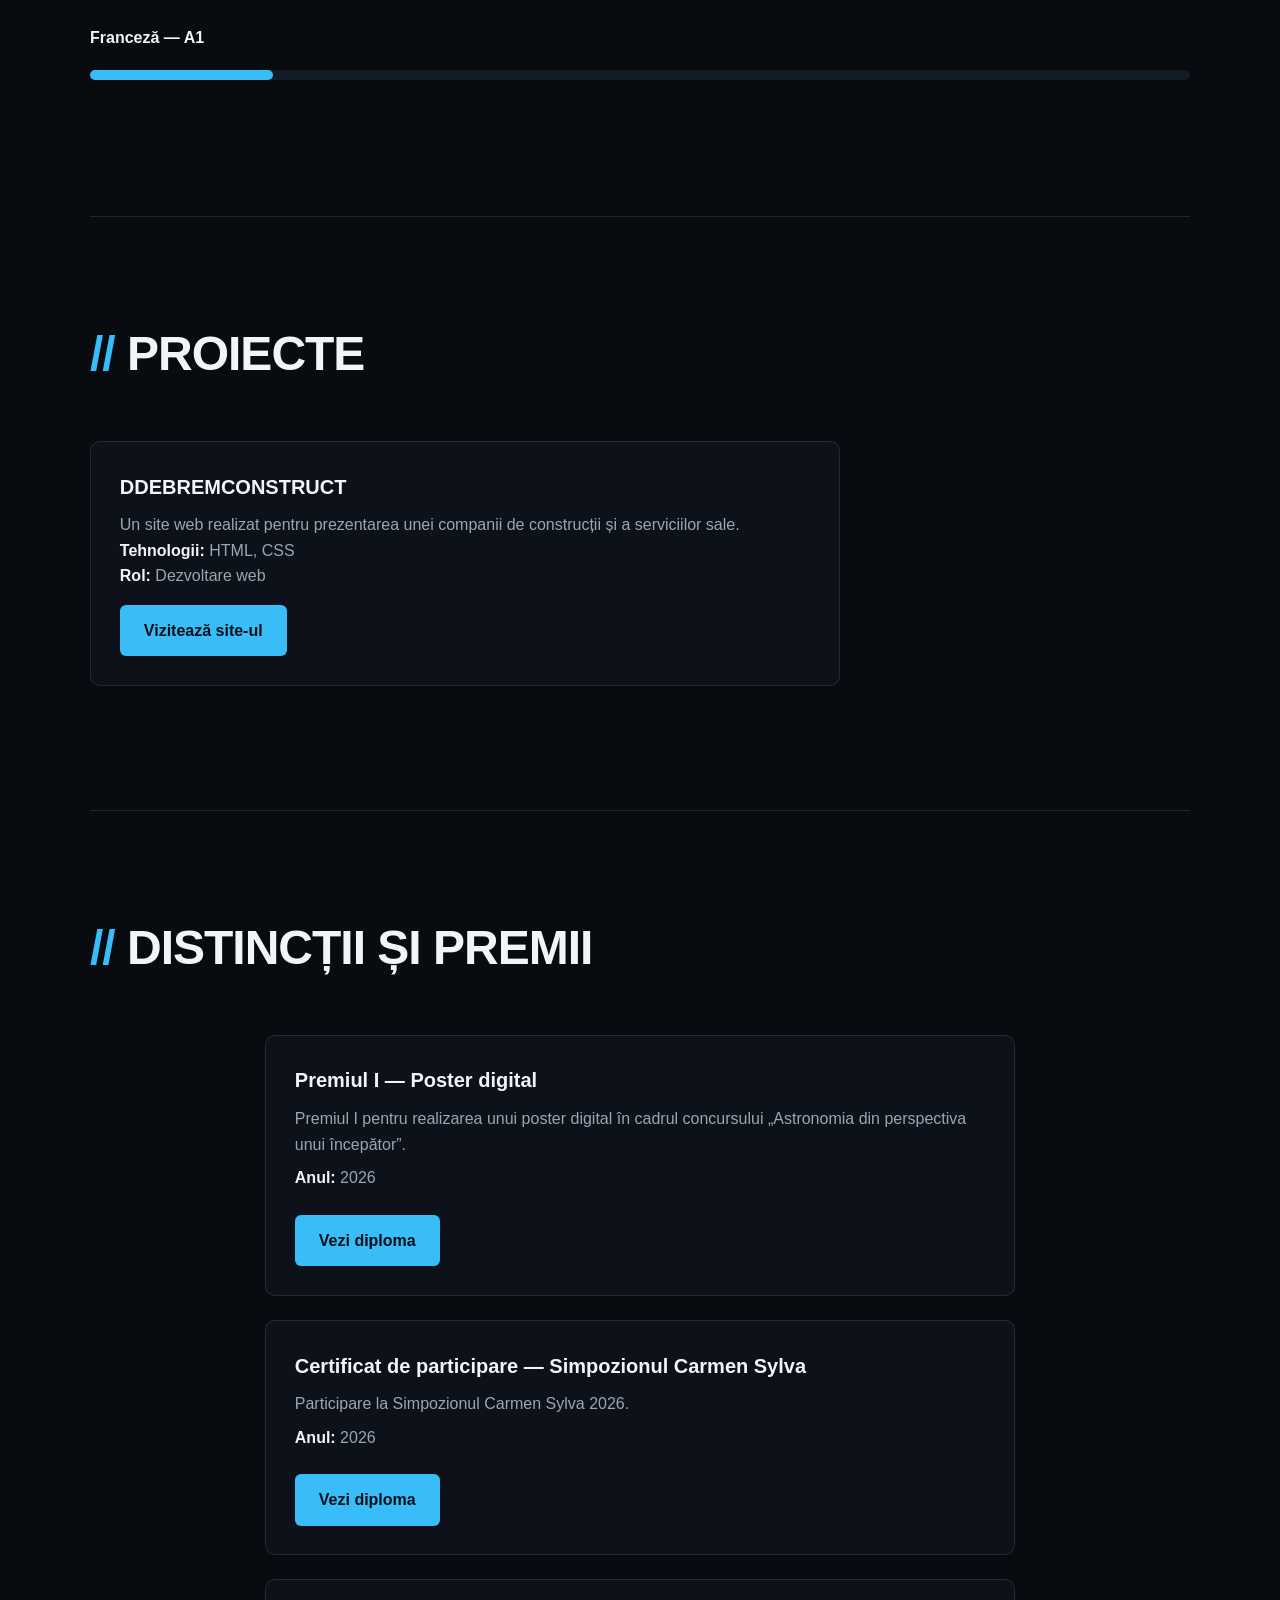
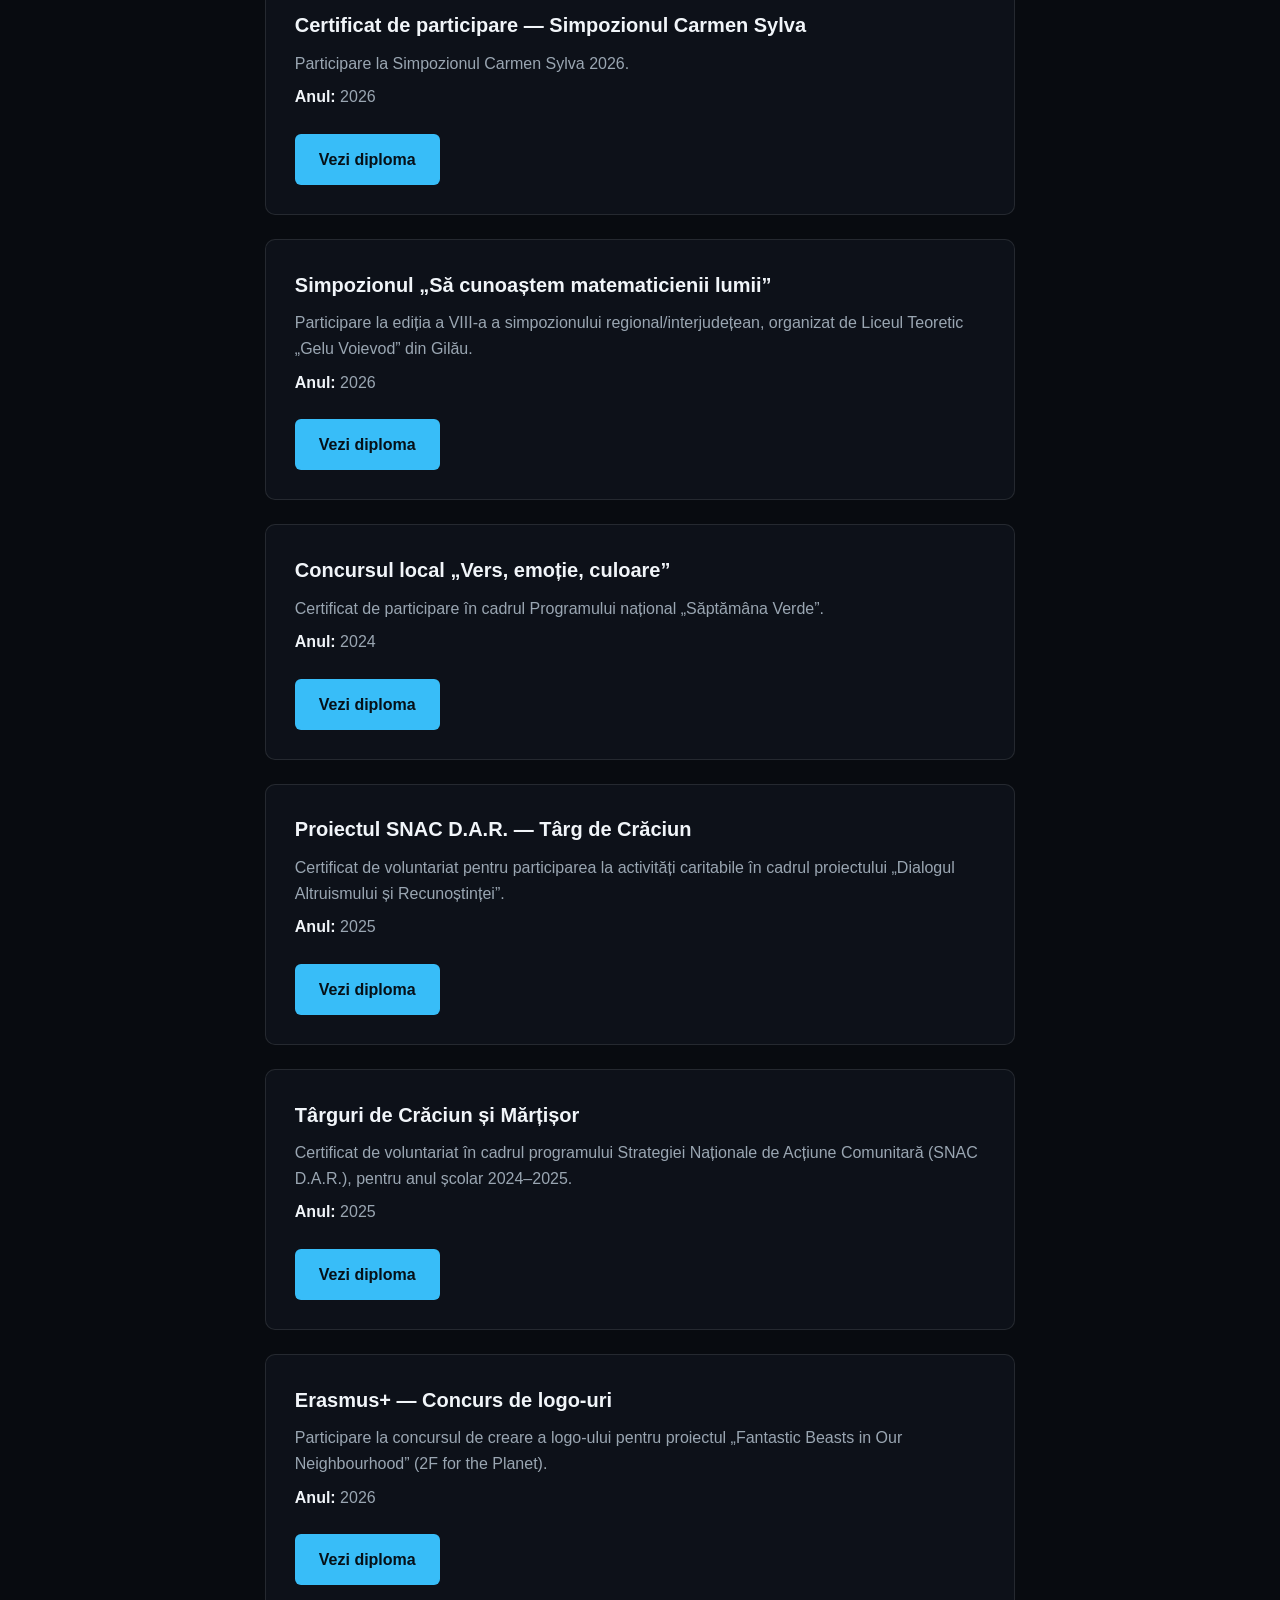
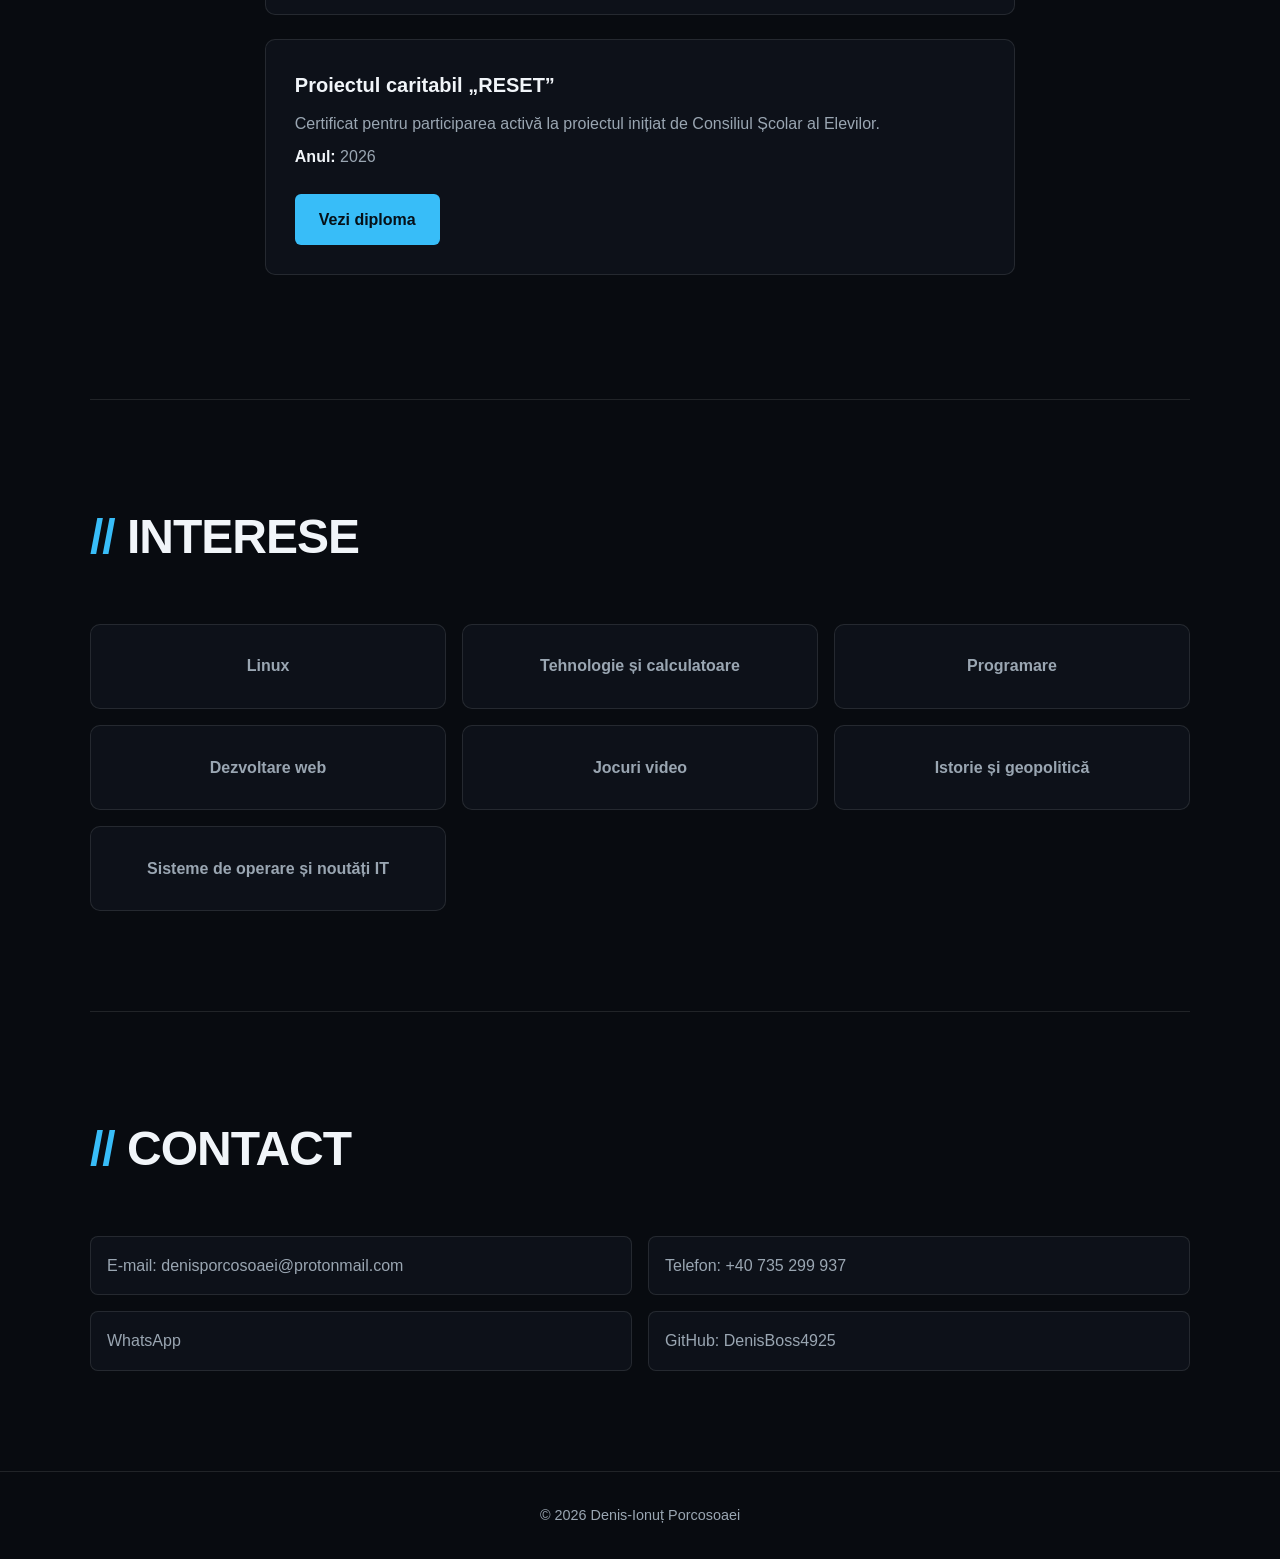
==== commit 3ab98022: "Enhance comments in index.html for better understanding Added comments for clarity in header and nav" ====
--- a/index.html
+++ b/index.html
@@ -37,6 +37,8 @@
   <header class="header">
     <!-- Element semantic pentru antet.
          Clasa header este folosită pentru stilizarea din CSS. -->
+       <!-- Grupul din stânga: logo și selector de limbă -->
+  <div class="header-brand">
 
     <a class="logo" href="#hero">DP</a>
     <!-- Logo-ul format din inițialele DP.
@@ -57,6 +59,8 @@
       <a href="indexEN.html" lang="en">EN</a>
       <!-- Deschide versiunea în engleză.
            lang="en" indică limba paginii de destinație. -->
+         </div>
+       
     </div>
 
     <!-- Meniul principal de navigare. -->
--- a/style.css
+++ b/style.css
@@ -1,721 +1,1244 @@
-/* =========================
-   VARIABLES
-========================= */
+
+/* ============================================================
+   VARIABILE GLOBALE
+   :root selectează elementul rădăcină al documentului HTML.
+   Variabilele definite aici pot fi folosite în tot fișierul CSS.
+   ============================================================ */
 
 :root {
-  --bg: #080b10;
-   --surface: rgba(14, 19, 27, 0.88);
-   --surface-light: rgba(21, 28, 39, 0.94);
-   
+  --bg: #080b10; 
+  /* Culoarea principală a fundalului paginii. */
+
+  --surface: rgba(14, 19, 27, 0.88);
+  /* Fundalul cardurilor; rgba permite transparență.
+     Ultima valoare, 0.88, reprezintă opacitatea de 88%. */
+
+  --surface-light: rgba(21, 28, 39, 0.94);
+  /* Fundalul mai deschis folosit la interacțiunea cu cardurile. */
+
   --text: #f1f5f9;
+  /* Culoarea principală a textului. */
+
   --muted: #9aa6b2;
+  /* Culoarea textului secundar, mai puțin evidențiat. */
 
   --accent: #38bdf8;
+  /* Culoarea de accent: albastru deschis. */
+
   --accent-dark: #0ea5e9;
+  /* Varianta mai închisă a culorii de accent. */
 
   --border: rgba(255, 255, 255, 0.1);
+  /* Culoarea semitransparentă folosită pentru borduri. */
 
   --max-width: 1100px;
+  /* Lățimea maximă a conținutului principal. */
+
   --header-height: 70px;
-}
-
-
-/* =========================
+  /* Înălțimea standard a antetului. */
+}
+
+
+/* ============================================================
    RESET
-========================= */
-
+   Elimină unele stiluri implicite ale browserului.
+   ============================================================ */
+
+/* Asteriscul selectează toate elementele HTML. */
 * {
   margin: 0;
+  /* Elimină marginile exterioare implicite. */
+
   padding: 0;
+  /* Elimină spațierea interioară implicită. */
+
   box-sizing: border-box;
-}
-
+  /* Include conținutul, padding-ul și bordura în dimensiunea
+     declarată a elementului, fără a adăuga padding-ul peste ea. */
+}
+
+
+/* Selectează elementul HTML principal. */
 html {
   scroll-behavior: smooth;
+  /* Activează derularea lină atunci când navigăm către o secțiune. */
+
   scroll-padding-top: var(--header-height);
-}
-
-
+  /* Lasă spațiu sus la navigarea către o secțiune,
+     astfel încât antetul fix să nu acopere titlul. */
+}
+
+
+/* ============================================================
+   ELEMENTE GENERALE
+   Stabilește aspectul de bază al paginii.
+   ============================================================ */
+
+/* Selectează corpul paginii, unde se află conținutul vizibil. */
 body {
   background-color: var(--bg);
+  /* Aplică fundalul definit în variabila --bg. */
+
   background-image:
+    /* Permite suprapunerea mai multor straturi de fundal. */
+
     linear-gradient(
       rgba(8, 11, 16, 0.68),
       rgba(8, 11, 16, 0.78)
     ),
+    /* Creează un strat întunecat semitransparent.
+       Prima culoare este la începutul gradientului,
+       iar a doua este la sfârșit. */
+
     url("imagini/fundal.png");
+    /* Încarcă imaginea din folderul imagini.
+       Calea este relativă la locația fișierului CSS. */
 
   background-size: cover;
+  /* Redimensionează imaginea pentru a acoperi zona disponibilă,
+     chiar dacă o parte din imagine trebuie decupată. */
+
   background-position: center;
+  /* Centrează imaginea în zona de fundal. */
+
   background-repeat: no-repeat;
+  /* Împiedică repetarea imaginii dacă aceasta este mai mică
+     decât zona de fundal. */
+
   background-attachment: fixed;
+  /* Menține fundalul fix în timpul derulării paginii. */
 
   color: var(--text);
+  /* Stabilește culoarea implicită a textului. */
+
   font-family: Arial, Helvetica, sans-serif;
+  /* Folosește Arial; dacă nu este disponibil, încearcă Helvetica,
+     apoi un font sans-serif generic. */
+
   line-height: 1.6;
+  /* Înălțimea liniei este de 1,6 ori dimensiunea fontului,
+     ceea ce face paragrafele mai ușor de citit. */
+
   min-height: 100vh;
-}
-
-
-/* =========================
-   GENERAL ELEMENTS
-========================= */
-
+  /* Corpul paginii are cel puțin înălțimea ferestrei.
+     100vh înseamnă 100% din înălțimea viewportului. */
+}
+
+
+/* Selectează toate linkurile din pagină. */
 a {
   color: inherit;
+  /* Linkul moștenește culoarea textului elementului părinte. */
+
   text-decoration: none;
-}
-
+  /* Elimină sublinierea implicită a linkurilor. */
+}
+
+
+/* Selectează toate imaginile. */
 img {
   display: block;
+  /* Face imaginea un element de tip block,
+     eliminând spațiul suplimentar de sub imaginile inline. */
+
   max-width: 100%;
-}
-
+  /* Împiedică imaginea să depășească lățimea containerului. */
+}
+
+
+/* Selectează listele neordonate. */
 ul {
   list-style: none;
-}
-
-
-/* =========================
-   HEADER
-========================= */
-
+  /* Elimină marcatorii impliciți, precum punctele din liste. */
+}
+
+
+/* ============================================================
+   ANTETUL PAGINII
+   Conține logo-ul, selectorul de limbă și meniul de navigare.
+   ============================================================ */
+
+/* Selectează elementul care are clasa header. */
 .header {
   position: fixed;
+  /* Fixează antetul în raport cu fereastra browserului.
+     Acesta rămâne vizibil când utilizatorul derulează pagina. */
+
   top: 0;
+  /* Poziționează antetul la marginea superioară a ferestrei. */
+
   left: 0;
+  /* Poziționează antetul la marginea stângă a ferestrei. */
 
   width: 100%;
+  /* Face antetul să ocupe întreaga lățime a ferestrei. */
+
   height: var(--header-height);
-
+  /* Stabilește înălțimea folosind variabila globală. */
+
+  display: flex;
+  /* Activează Flexbox pentru aranjarea elementelor copil. */
+
+  align-items: center;
+  /* Centrează vertical elementele din antet. */
+
+  justify-content: space-between;
+  /* Distribuie spațiul liber între elementele principale. */
+
+  padding: 0 5%;
+  /* Fără padding vertical și cu spațiu interior de 5%
+     din lățimea containerului la stânga și la dreapta. */
+
+  background: rgba(8, 11, 16, 0.85);
+  /* Aplică un fundal întunecat cu opacitate de 85%. */
+
+  backdrop-filter: blur(12px);
+  /* Estompează conținutul care se vede prin fundalul transparent.
+     Efectul este cunoscut drept blur de fundal. */
+
+  border-bottom: 1px solid var(--border);
+  /* Adaugă o bordură de 1px sub antet. */
+
+  z-index: 1000;
+  /* Plasează antetul deasupra elementelor cu un z-index mai mic. */
+}
+
+
+/* Grupează logo-ul și selectorul de limbă */
+.header-brand {
   display: flex;
   align-items: center;
-  justify-content: space-between;
-
-  padding: 0 5%;
-
-  background: rgba(8, 11, 16, 0.85);
-  backdrop-filter: blur(12px);
-
-  border-bottom: 1px solid var(--border);
-
-  z-index: 1000;
-}
-
+  gap: 18px;
+  flex-shrink: 0;
+}
+
+
+/* Selectează logo-ul DP. */
 .logo {
   font-size: 1.4rem;
+  /* Dimensiunea textului este de 1,4 ori dimensiunea fontului
+     de bază al elementului rădăcină. */
+
   font-weight: 800;
+  /* Face textul foarte îngroșat. */
+
   letter-spacing: 2px;
+  /* Adaugă 2px între caracterele textului. */
 
   color: var(--accent);
+  /* Colorează logo-ul cu nuanța de accent. */
 
   transition: 0.25s ease;
-}
-
+  /* Animează proprietățile compatibile în 0,25 secunde,
+     folosind o tranziție cu accelerare și încetinire. */
+}
+
+
+/* Se aplică atunci când cursorul este deasupra logo-ului. */
 .logo:hover {
   color: var(--text);
-}
-
+  /* Schimbă logo-ul în culoarea principală a textului. */
+}
+
+
+/* Selectează meniul de navigare. */
 .nav {
   display: flex;
+  /* Așază linkurile meniului pe o linie, folosind Flexbox. */
+
   gap: 1.5rem;
-}
-
+  /* Lasă un spațiu de 1,5rem între linkuri. */
+}
+
+
+/* Selectează linkurile din meniu, nu toate linkurile paginii. */
 .nav a {
   color: var(--muted);
+  /* Folosește culoarea textului secundar. */
+
   font-size: 0.9rem;
+  /* Reduce dimensiunea fontului la 0,9rem. */
+
   font-weight: 600;
+  /* Face textul semibold. */
 
   transition: color 0.25s ease;
-}
-
+  /* Animează schimbarea culorii în 0,25 secunde. */
+}
+
+
+/* Efectul aplicat linkurilor din meniu la trecerea cursorului. */
 .nav a:hover {
   color: var(--accent);
-}
-
-
-/* =========================
-   HERO
-========================= */
-
+  /* Evidențiază linkul folosind culoarea de accent. */
+}
+
+
+/* ============================================================
+   SECȚIUNEA HERO
+   Este prima secțiune a paginii și conține numele și prezentarea.
+   ============================================================ */
+
+/* Selectează secțiunea cu clasa hero. */
 .hero {
   min-height: 100vh;
+  /* Face secțiunea cel puțin la fel de înaltă ca viewportul. */
 
   display: flex;
+  /* Activează Flexbox pentru conținutul secțiunii. */
+
   flex-direction: column;
+  /* Așază elementele copil unul sub altul. */
+
   justify-content: center;
+  /* Centrează vertical conținutul în spațiul disponibil. */
+
   align-items: center;
+  /* Centrează orizontal elementele. */
 
   text-align: center;
+  /* Centrează textul din interiorul elementelor. */
 
   padding: 100px 5% 60px;
+  /* Adaugă 100px sus, 5% lateral și 60px jos.
+     Spațiul de sus ajută la evitarea suprapunerii cu antetul. */
 
   position: relative;
+  /* Creează un reper pentru elementele poziționate în interior,
+     precum efectul de lumină definit prin ::before. */
 
   overflow: hidden;
-}
-
-/* Background glow */
-
+  /* Ascunde conținutul care depășește limitele secțiunii,
+     inclusiv părțile exterioare ale efectului luminos. */
+}
+
+
+/* Creează un element decorativ înaintea conținutului secțiunii. */
 .hero::before {
   content: "";
+  /* Generează un pseudo-element fără text. */
 
   position: absolute;
+  /* Permite poziționarea independentă față de conținutul normal. */
 
   width: 600px;
+  /* Stabilește lățimea efectului luminos. */
+
   height: 600px;
+  /* Stabilește înălțimea efectului luminos. */
 
   top: 50%;
+  /* Mută centrul de referință vertical la jumătatea secțiunii. */
+
   left: 50%;
+  /* Mută centrul de referință orizontal la jumătatea secțiunii. */
 
   transform: translate(-50%, -50%);
+  /* Deplasează elementul înapoi cu jumătate din propria lățime
+     și înălțime, centrându-l exact. */
 
   background: radial-gradient(
     circle,
     rgba(56, 189, 248, 0.12),
     transparent 70%
   );
+  /* Creează o lumină circulară albastră, care devine transparentă
+     spre exterior. Opacitatea inițială este de 12%. */
 
   pointer-events: none;
-}
-
+  /* Împiedică elementul decorativ să blocheze clicurile
+     sau interacțiunile cu elementele aflate dedesubt. */
+}
+
+
+/* Selectează titlul principal din secțiunea hero. */
 .hero h1 {
   position: relative;
+  /* Permite controlul poziționării titlului în raport cu
+     elementele sale și ajută la menținerea lui deasupra efectului. */
 
   font-size: clamp(3rem, 9vw, 7rem);
+  /* Dimensiunea fontului nu scade sub 3rem și nu depășește 7rem.
+     Valoarea preferată este 9% din lățimea viewportului. */
+
   line-height: 0.95;
+  /* Reduce spațiul vertical dintre rândurile titlului. */
 
   letter-spacing: -3px;
-}
-
+  /* Apropie literele cu 3px pentru un aspect compact. */
+}
+
+
+/* Selectează fiecare span din titlul principal. */
 .hero h1 span {
   display: block;
-}
-
+  /* Pune fiecare parte a numelui pe un rând separat. */
+}
+
+
+/* Selectează ultimul span din titlul principal. */
 .hero h1 span:last-child {
   color: var(--accent);
-}
-
+  /* Colorează al doilea rând al numelui cu albastru. */
+}
+
+
+/* Selectează textul de prezentare din hero. */
 .subtitle {
   position: relative;
+  /* Poziționează textul în contextul său, deasupra decorului. */
 
   margin-top: 2rem;
+  /* Adaugă spațiu între nume și textul de prezentare. */
 
   color: var(--muted);
+  /* Folosește culoarea textului secundar. */
 
   font-size: clamp(1rem, 2vw, 1.2rem);
-}
-
-
-/* =========================
-   BUTTON
-========================= */
-
+  /* Fontul variază în funcție de ecran, dar rămâne între
+     1rem și 1,2rem. */
+}
+
+
+/* ============================================================
+   BUTOANE
+   Stilul este reutilizat pentru linkurile care au clasa button.
+   ============================================================ */
+
+/* Selectează toate elementele cu clasa button. */
 .button {
   display: inline-block;
+  /* Permite aplicarea dimensiunilor și padding-ului,
+     păstrând elementul în fluxul textului. */
 
   margin-top: 2rem;
+  /* Adaugă spațiu deasupra butonului. */
 
   padding: 0.8rem 1.5rem;
+  /* Adaugă 0,8rem sus și jos, respectiv 1,5rem lateral. */
 
   background: var(--accent);
+  /* Aplică fundalul albastru. */
+
   color: #061018;
+  /* Folosește text foarte închis pentru contrast. */
 
   border-radius: 6px;
+  /* Rotunjește colțurile cu o rază de 6px. */
 
   font-weight: 700;
+  /* Face textul îngroșat. */
 
   transition:
     transform 0.25s ease,
     background 0.25s ease,
     box-shadow 0.25s ease;
-}
-
+  /* Animează separat deplasarea, fundalul și umbra. */
+}
+
+
+/* Efectul vizual al butonului când cursorul este deasupra. */
 .button:hover {
   background: var(--accent-dark);
+  /* Întunecă fundalul butonului. */
 
   transform: translateY(-3px);
+  /* Ridică vizual butonul cu 3px. */
 
   box-shadow: 0 8px 25px rgba(56, 189, 248, 0.2);
-}
-
-
-/* =========================
-   SECTIONS
-========================= */
-
+  /* Adaugă o umbră albastră discretă.
+     Valorile reprezintă deplasarea orizontală, verticală,
+     estomparea umbrei și culoarea ei. */
+}
+
+
+/* ============================================================
+   SECȚIUNI GENERALE
+   Reguli comune pentru secțiunile principale ale portofoliului.
+   ============================================================ */
+
+/* Selectează secțiunile care au clasa section. */
 .section {
   width: min(var(--max-width), 90%);
+  /* Lățimea este cea mai mică dintre 1100px și 90% din părinte.
+     Astfel, conținutul nu devine prea lat pe ecranele mari. */
 
   margin: 0 auto;
+  /* Elimină marginile verticale și centrează orizontal secțiunea. */
 
   padding: 100px 0;
-}
-
+  /* Adaugă 100px spațiu interior sus și jos, fără padding lateral. */
+}
+
+
+/* Selectează titlurile h2 din secțiuni. */
 .section h2 {
   margin-bottom: 3rem;
+  /* Lasă spațiu între titlul secțiunii și conținut. */
 
   font-size: clamp(2rem, 5vw, 3rem);
+  /* Fontul variază odată cu lățimea ecranului,
+     între 2rem și 3rem. */
 
   letter-spacing: -1px;
+  /* Apropie literele cu 1px. */
 
   color: var(--text);
-}
-
+  /* Folosește culoarea principală a textului. */
+}
+
+
+/* Adaugă simbolul decorativ înaintea titlurilor h2. */
 .section h2::before {
   content: "// ";
+  /* Introduce două bare oblice înaintea titlului. */
 
   color: var(--accent);
-}
-
-
-/* =========================
-   ABOUT
-========================= */
-
+  /* Colorează barele în albastru. */
+}
+
+
+/* ============================================================
+   SECȚIUNEA DESPRE MINE
+   Aranjează fotografia și textul într-un layout cu două coloane.
+   ============================================================ */
+
+/* Selectează containerul care grupează fotografia și textul. */
 .about {
   display: grid;
+  /* Activează CSS Grid pentru organizarea elementelor. */
 
   grid-template-columns: 280px 1fr;
+  /* Prima coloană are 280px, iar a doua ocupă spațiul rămas. */
 
   gap: 4rem;
+  /* Adaugă spațiu între fotografie și text. */
 
   align-items: center;
-}
-
+  /* Centrează vertical conținutul celor două coloane. */
+}
+
+
+/* Selectează fotografia din secțiunea despre mine. */
 .about img {
   width: 280px;
+  /* Stabilește lățimea fotografiei. */
+
   height: 280px;
+  /* Stabilește înălțimea fotografiei. */
 
   object-fit: cover;
+  /* Umple cadrul fără deformarea fotografiei;
+     părțile care depășesc cadrul sunt decupate. */
 
   border-radius: 12px;
+  /* Rotunjește colțurile fotografiei. */
 
   border: 1px solid var(--border);
+  /* Adaugă o bordură fină în jurul imaginii. */
 
   box-shadow: 0 15px 40px rgba(0, 0, 0, 0.35);
-}
-
+  /* Creează o umbră întunecată sub și în jurul fotografiei. */
+}
+
+
+/* Selectează paragrafele din secțiunea despre mine. */
 .about p {
   margin-bottom: 1.5rem;
+  /* Adaugă spațiu sub fiecare paragraf. */
 
   color: var(--muted);
+  /* Folosește culoarea textului secundar. */
 
   font-size: 1.05rem;
-}
-
-
-/* =========================
-   CARDS
-========================= */
-
+  /* Mărește ușor fontul față de dimensiunea de bază. */
+}
+
+
+/* ============================================================
+   CARDURI
+   Folosite la educație, competențe, proiecte, premii și interese.
+   ============================================================ */
+
+/* Selectează toate elementele care au clasa card. */
 .card {
   background: var(--surface);
+  /* Aplică fundalul semitransparent al cardului. */
 
   border: 1px solid var(--border);
+  /* Adaugă o bordură subțire. */
 
   border-radius: 10px;
+  /* Rotunjește colțurile cardului. */
 
   padding: 1.8rem;
+  /* Adaugă spațiu între conținut și marginile cardului. */
 
   margin-bottom: 1.5rem;
+  /* Lasă spațiu între acest card și următorul element. */
 
   transition:
     transform 0.25s ease,
     border-color 0.25s ease,
     background 0.25s ease;
-}
-
+  /* Animează deplasarea, bordura și fundalul cardului. */
+}
+
+
+/* Efectul aplicat cardului când cursorul este deasupra. */
 .card:hover {
   transform: translateY(-4px);
+  /* Ridică vizual cardul cu 4px. */
 
   border-color: rgba(56, 189, 248, 0.35);
+  /* Schimbă bordura într-un albastru discret. */
 
   background: var(--surface-light);
-}
-
+  /* Face fundalul cardului puțin mai luminos. */
+}
+
+
+/* Selectează titlurile h3 din carduri. */
 .card h3 {
   margin-bottom: 0.6rem;
+  /* Adaugă spațiu sub titlu. */
 
   font-size: 1.25rem;
-}
-
+  /* Stabilește dimensiunea titlului la 1,25rem. */
+}
+
+
+/* Selectează paragrafele din carduri. */
 .card p {
   color: var(--muted);
-}
-
-
-/* =========================
-   EDUCATION
-========================= */
-
+  /* Folosește culoarea textului secundar. */
+}
+
+
+/* ============================================================
+   EDUCAȚIE
+   Evidențiază anii sau perioadele de studiu.
+   ============================================================ */
+
+/* Selectează elementele care au clasa date. */
 .date {
   color: var(--accent) !important;
+  /* Evidențiază perioada cu albastru.
+     !important face regula să aibă prioritate față de multe
+     alte declarații concurente asupra aceleiași proprietăți. */
 
   font-size: 0.9rem;
+  /* Reduce dimensiunea textului perioadei. */
 
   font-weight: 700;
+  /* Face perioada îngroșată. */
 
   margin-bottom: 0.4rem;
-}
-
-
-/* =========================
-   SKILLS
-========================= */
-
+  /* Adaugă spațiu sub perioadă. */
+}
+
+
+/* ============================================================
+   COMPETENȚE
+   Organizează cardurile într-o grilă cu două coloane.
+   ============================================================ */
+
+/* Selectează secțiunea care are id-ul skills. */
 #skills {
   display: grid;
+  /* Activează CSS Grid pentru secțiunea competențelor. */
 
   grid-template-columns: repeat(2, 1fr);
+  /* Creează două coloane egale. */
 
   gap: 1.5rem;
-}
-
+  /* Stabilește distanța dintre elementele grilei. */
+}
+
+
+/* Selectează titlul h2 din secțiunea competențelor. */
 #skills h2 {
   grid-column: 1 / -1;
+  /* Întinde titlul de la prima linie a grilei
+     până la ultima linie disponibilă, ocupând ambele coloane. */
 
   margin-bottom: 1rem;
-}
-
+  /* Reduce spațiul de sub titlul secțiunii. */
+}
+
+
+/* Selectează cardurile din secțiunea competențelor. */
 #skills .card {
   margin-bottom: 0;
-}
-
+  /* Elimină marginea inferioară a cardurilor,
+     deoarece distanța este controlată de gap-ul grilei. */
+}
+
+
+/* Selectează elementele li din carduri. */
 .card li {
   position: relative;
+  /* Creează reperul de poziționare pentru marcatorul ::before. */
 
   padding-left: 1.2rem;
+  /* Lasă spațiu în stânga textului pentru marcatorul decorativ. */
 
   margin: 0.5rem 0;
+  /* Adaugă 0,5rem deasupra și dedesubtul fiecărui element. */
 
   color: var(--muted);
-}
-
+  /* Colorează textul listei cu nuanța secundară. */
+}
+
+
+/* Adaugă un marcator decorativ înaintea fiecărui element din listă. */
 .card li::before {
   content: ">";
+  /* Afișează caracterul > înaintea textului. */
 
   position: absolute;
+  /* Scoate marcatorul din fluxul normal și permite poziționarea lui. */
+
   left: 0;
+  /* Așază marcatorul la marginea stângă a elementului li. */
 
   color: var(--accent);
+  /* Colorează marcatorul în albastru. */
 
   font-weight: bold;
-}
-
-
-/* =========================
-   LANGUAGES
-========================= */
-
+  /* Face marcatorul îngroșat. */
+}
+
+
+/* ============================================================
+   LIMBI
+   Stilizează barele de progres folosite pentru nivelurile lingvistice.
+   ============================================================ */
+
+/* Selectează fiecare container al unei limbi. */
 .language {
   margin-bottom: 2rem;
-}
-
+  /* Lasă spațiu între limbile afișate. */
+}
+
+
+/* Selectează paragraful din fiecare container language. */
 .language p {
   margin-bottom: 0.5rem;
+  /* Adaugă spațiu între denumirea limbii și bara de progres. */
 
   font-weight: 600;
-}
-
+  /* Evidențiază denumirea limbii. */
+}
+
+
+/* Selectează elementele HTML progress. */
 progress {
   width: 100%;
+  /* Bara ocupă întreaga lățime disponibilă. */
+
   height: 10px;
+  /* Stabilește înălțimea barei la 10px. */
 
   appearance: none;
+  /* Elimină aspectul nativ implicit al browserului. */
+
   -webkit-appearance: none;
-}
-
+  /* Aplică aceeași intenție în browserele bazate pe WebKit. */
+}
+
+
+/* Stilizează partea necompletată a barei în browsere WebKit. */
 progress::-webkit-progress-bar {
   background: var(--surface-light);
+  /* Aplică fundalul părții necompletate. */
 
   border-radius: 10px;
-}
-
+  /* Rotunjește colțurile fundalului barei. */
+}
+
+
+/* Stilizează partea completată a barei în browsere WebKit. */
 progress::-webkit-progress-value {
   background: var(--accent);
+  /* Colorează progresul cu albastru. */
 
   border-radius: 10px;
-}
-
+  /* Rotunjește colțurile părții completate. */
+}
+
+
+/* Stilizează partea completată în Firefox. */
 progress::-moz-progress-bar {
   background: var(--accent);
+  /* Aplică aceeași culoare de accent. */
 
   border-radius: 10px;
-}
-
-
-/* =========================
-   PROJECTS
-========================= */
-
+  /* Rotunjește colțurile progresului. */
+}
+
+
+/* ============================================================
+   PROIECTE
+   Limitează lățimea cardului care prezintă un proiect.
+   ============================================================ */
+
+/* Selectează elementele care au simultan clasele card și project
+   sau orice element cu clasa project. */
 .project {
   max-width: 750px;
-}
-
+  /* Cardul proiectului nu poate depăși lățimea de 750px. */
+}
+
+
+/* Selectează elementele strong din cardurile proiectelor. */
 .project strong {
   color: var(--text);
-}
-
+  /* Evidențiază etichetele precum Tehnologii și Rol. */
+}
+
+
+/* Selectează butoanele din cardurile proiectelor. */
 .project .button {
   margin-top: 1rem;
-}
-
-
-/* =========================
-   INTERESTS
-========================= */
-
+  /* Reduce spațiul de deasupra butonului din proiect. */
+}
+
+
+/* ============================================================
+   INTERESE
+   Așază interesele într-o grilă cu trei coloane.
+   ============================================================ */
+
+/* Selectează containerul care grupează interesele. */
 .interests {
   display: grid;
+  /* Activează CSS Grid. */
 
   grid-template-columns: repeat(3, 1fr);
+  /* Creează trei coloane de lățimi egale. */
 
   gap: 1rem;
-}
-
+  /* Adaugă spațiu între cardurile cu interese. */
+}
+
+
+/* Selectează cardurile din grila de interese. */
 .interests .card {
   margin: 0;
+  /* Elimină marginile implicite ale cardurilor în această grilă. */
 
   text-align: center;
+  /* Centrează textul fiecărui interes. */
 
   color: var(--muted);
+  /* Folosește culoarea textului secundar. */
 
   font-weight: 600;
-}
-
-
-/* =========================
+  /* Evidențiază discret textul. */
+}
+
+
+/* ============================================================
    CONTACT
-========================= */
-
+   Organizează datele de contact în două coloane.
+   ============================================================ */
+
+/* Selectează lista de contact. */
 .contact {
   display: grid;
+  /* Activează CSS Grid pentru elementele de contact. */
 
   grid-template-columns: repeat(2, 1fr);
+  /* Creează două coloane egale. */
 
   gap: 1rem;
-}
-
+  /* Adaugă spațiu între casetele de contact. */
+}
+
+
+/* Selectează fiecare element li din lista de contact. */
 .contact li {
   background: var(--surface);
+  /* Aplică fundalul semitransparent. */
 
   border: 1px solid var(--border);
+  /* Adaugă o bordură discretă. */
 
   border-radius: 8px;
+  /* Rotunjește colțurile casetei. */
 
   padding: 1rem;
+  /* Adaugă spațiu interior. */
 
   transition: 0.25s ease;
-}
-
+  /* Animează schimbările compatibile în 0,25 secunde. */
+}
+
+
+/* Schimbă aspectul casetei de contact la trecerea cursorului. */
 .contact li:hover {
   border-color: var(--accent);
-}
-
+  /* Evidențiază bordura în albastru. */
+}
+
+
+/* Selectează linkurile din lista de contact. */
 .contact a {
   color: var(--muted);
+  /* Folosește culoarea textului secundar. */
 
   word-break: break-word;
-}
-
+  /* Permite ruperea șirurilor lungi, precum adresele de e-mail,
+     pentru a evita depășirea casetei. */
+}
+
+
+/* Efectul aplicat linkurilor de contact la hover. */
 .contact a:hover {
   color: var(--accent);
-}
-
-
-/* =========================
-   FOOTER
-========================= */
-
+  /* Evidențiază linkul cu albastru. */
+}
+
+
+/* ============================================================
+   SUBSOL
+   Stilizează zona de la finalul paginii.
+   ============================================================ */
+
+/* Selectează elementul cu clasa footer. */
 .footer {
   padding: 2rem 5%;
+  /* Adaugă spațiu vertical și spațiu lateral în subsol. */
 
   text-align: center;
+  /* Centrează textul din subsol. */
 
   border-top: 1px solid var(--border);
+  /* Desenează o linie de separare deasupra subsolului. */
 
   color: var(--muted);
+  /* Folosește culoarea textului secundar. */
 
   font-size: 0.9rem;
-}
-
-
-/* =========================
-   RESPONSIVE
-========================= */
-
+  /* Reduce puțin dimensiunea textului. */
+}
+
+
+/* ============================================================
+   RESPONSIVE DESIGN — ECRANE DE MAXIMUM 800px
+   Aceste reguli adaptează pagina pentru ecrane mai înguste.
+   ============================================================ */
+
+/* Regulile din interior se aplică atunci când viewportul
+   are maximum 800px lățime. */
 @media (max-width: 800px) {
 
+  /* Selectează antetul pe ecrane de maximum 800px. */
   .header {
     padding: 0 4%;
-  }
-
+    /* Reduce spațiul lateral de la 5% la 4%. */
+  }
+
+  /* Selectează meniul de navigare. */
   .nav {
     gap: 0.8rem;
-  }
-
+    /* Reduce distanța dintre linkuri pentru a economisi spațiu. */
+  }
+
+  /* Selectează linkurile din meniu. */
   .nav a {
     font-size: 0.75rem;
-  }
-
+    /* Micșorează fontul linkurilor meniului. */
+  }
+
+  /* Schimbă organizarea secțiunii despre mine. */
   .about {
     grid-template-columns: 1fr;
+    /* Înlocuiește cele două coloane cu una singură. */
 
     text-align: center;
-  }
-
+    /* Centrează textul secțiunii. */
+  }
+
+  /* Selectează fotografia din secțiunea despre mine. */
   .about img {
     margin: 0 auto;
-  }
-
+    /* Centrează fotografia pe orizontală. */
+  }
+
+  /* Schimbă grila competențelor. */
   #skills {
     grid-template-columns: 1fr;
-  }
-
+    /* Afișează cardurile competențelor pe o singură coloană. */
+  }
+
+  /* Schimbă grila intereselor. */
   .interests {
     grid-template-columns: repeat(2, 1fr);
-  }
-
+    /* Afișează două coloane în loc de trei. */
+  }
+
+  /* Schimbă grila de contact. */
   .contact {
     grid-template-columns: 1fr;
-  }
-}
-
-
+    /* Afișează casetele de contact pe o singură coloană. */
+  }
+}
+
+
+/* ============================================================
+   RESPONSIVE DESIGN — ECRANE DE MAXIMUM 550px
+   Ajustări suplimentare pentru telefoane și ecrane foarte mici.
+   ============================================================ */
+
+/* Regulile se aplică la o lățime de maximum 550px. */
 @media (max-width: 550px) {
 
+  /* Reorganizează antetul pe ecrane foarte înguste. */
   .header {
     height: auto;
+    /* Permite antetului să își adapteze înălțimea conținutului. */
 
     flex-direction: column;
+    /* Așază logo-ul, selectorul de limbă și meniul pe verticală. */
 
     gap: 0.7rem;
+    /* Adaugă spațiu între elementele antetului. */
 
     padding: 1rem 4%;
-  }
-
+    /* Adaugă spațiu interior sus-jos și lateral. */
+  }
+
+  /* Selectează meniul de navigare. */
   .nav {
     flex-wrap: wrap;
+    /* Permite linkurilor să treacă pe rânduri noi dacă nu încap. */
 
     justify-content: center;
-  }
-
+    /* Centrează linkurile pe orizontală. */
+  }
+
+  /* Micșorează titlul principal pe ecrane înguste. */
   .hero h1 {
     font-size: clamp(2.5rem, 14vw, 4rem);
+    /* Fontul se adaptează la ecran, dar rămâne între 2,5rem
+       și 4rem. 14vw reprezintă 14% din lățimea viewportului. */
 
     letter-spacing: -2px;
-  }
-
+    /* Reduce apropierea literelor de la -3px la -2px. */
+  }
+
+  /* Ajustează spațierea tuturor secțiunilor. */
   .section {
     width: 90%;
+    /* Păstrează secțiunile la 90% din lățimea părintelui. */
 
     padding: 75px 0;
-  }
-
+    /* Reduce spațiul vertical de la 100px la 75px. */
+  }
+
+  /* Afișează interesele într-o singură coloană. */
   .interests {
     grid-template-columns: 1fr;
-  }
-}
-
-
-/* =========================
+    /* Fiecare interes ocupă un rând întreg. */
+  }
+}
+
+
+/* ============================================================
    REDUCED MOTION
-========================= */
-
+   Respectă preferința utilizatorilor care reduc animațiile.
+   ============================================================ */
+
+/* Se activează dacă sistemul de operare sau browserul
+   indică preferința pentru mișcare redusă. */
 @media (prefers-reduced-motion: reduce) {
 
+  /* Selectează documentul HTML. */
   html {
     scroll-behavior: auto;
-  }
-
+    /* Dezactivează derularea lină și folosește comportamentul normal. */
+  }
+
+  /* Selectează toate elementele și pseudo-elementele. */
   *,
   *::before,
   *::after {
     transition: none !important;
-  }
-}
-
-
-/* =========================
-   SECTION SEPARATORS
-========================= */
-
+    /* Dezactivează tranzițiile pentru a reduce mișcarea animată.
+       !important acordă prioritate acestei reguli. */
+  }
+}
+
+
+/* ============================================================
+   SEPARATOARE ÎNTRE SECȚIUNI
+   Creează o linie discretă între secțiunile principale.
+   ============================================================ */
+
+/* Selectează elementele cu clasa section care sunt copii direcți
+   ai elementului main. */
 main > .section {
   position: relative;
-}
-
+  /* Creează un reper pentru eventuale elemente poziționate
+     în interiorul fiecărei secțiuni. */
+}
+
+
+/* Selectează o secțiune .section aflată imediat după
+   o altă secțiune .section, ambele fiind copii direcți ai lui main. */
 main > .section + .section::before {
   content: "";
+  /* Creează un pseudo-element decorativ fără text. */
 
   position: absolute;
+  /* Permite poziționarea liniei în raport cu secțiunea. */
+
   top: 0;
+  /* Așază linia la începutul secțiunii. */
+
   left: 0;
+  /* Așază linia la marginea stângă. */
 
   width: 100%;
+  /* Linia ocupă întreaga lățime a secțiunii. */
+
   height: 1px;
+  /* Linia are grosimea de 1px. */
 
   background: var(--border);
-}
-
-/* =========================
-   AWARDS (Copiat din Projects)
-========================= */
-
+  /* Folosește culoarea discretă a bordurilor. */
+}
+
+
+/* ============================================================
+   DISTINCȚII ȘI PREMII
+   Refolosește aspectul proiectelor pentru cardurile cu diplome.
+   ============================================================ */
+
+/* Selectează cardurile care au clasa award. */
 .award {
-  max-width: 750px; /* Ca la proiecte */
-  margin: 0 auto 1.5rem auto; /* Centrat și spațiere */
-}
-
+  max-width: 750px;
+  /* Limitează lățimea cardului la 750px, ca la proiecte. */
+
+  margin: 0 auto 1.5rem auto;
+  /* 0 sus, auto stânga-dreapta pentru centrare,
+     1,5rem jos și auto în dreapta. */
+}
+
+
+/* Selectează titlurile din cardurile cu premii. */
 .award h3 {
   font-size: 1.25rem;
+  /* Stabilește dimensiunea titlului. */
+
   color: var(--text);
+  /* Folosește culoarea principală a textului. */
+
   margin-bottom: 0.6rem;
-}
-
+  /* Adaugă spațiu sub titlu. */
+}
+
+
+/* Selectează paragrafele din cardurile cu premii. */
 .award p {
   color: var(--muted);
+  /* Colorează descrierea cu nuanța secundară. */
+
   margin-bottom: 0.5rem;
-}
-
+  /* Adaugă spațiu sub fiecare paragraf. */
+}
+
+
+/* Selectează textul îngroșat din cardurile cu premii. */
 .award strong {
   color: var(--text);
-}
-
+  /* Evidențiază etichete precum Anul. */
+}
+
+
+/* Selectează butoanele din cardurile cu premii. */
 .award .button {
   margin-top: 1rem;
+  /* Adaugă spațiu deasupra butonului. */
+
   display: inline-block;
-}
-
-/* =============
-   RO/EN site
-===============*/
-
+  /* Permite aplicarea padding-ului și păstrează butonul
+     în fluxul normal al textului. */
+}
+
+
+/* ============================================================
+   SELECTORUL DE LIMBĂ — ROMÂNĂ / ENGLEZĂ
+   Stilizează butoanele RO și EN din antet.
+   ============================================================ */
+
+/* Selectează containerul selectorului de limbă. */
 .language-switch {
   display: flex;
+  /* Așază linkurile RO și EN unul lângă altul. */
+
   align-items: center;
+  /* Centrează vertical linkurile în container. */
+
   gap: 4px;
+  /* Adaugă 4px între cele două linkuri. */
+
   padding: 4px;
+  /* Adaugă spațiu între linkuri și marginea containerului. */
+
   border: 1px solid rgba(255, 255, 255, 0.12);
+  /* Desenează o bordură albă foarte discretă. */
+
   border-radius: 999px;
+  /* Folosește o rază mare pentru a obține un container oval. */
+
   background: rgba(255, 255, 255, 0.04);
-}
-
+  /* Aplică un fundal alb aproape transparent. */
+}
+
+
+/* Selectează linkurile RO și EN din selectorul de limbă. */
 .language-switch a {
   padding: 7px 11px;
+  /* Adaugă 7px vertical și 11px orizontal în interiorul linkului. */
+
   border-radius: 999px;
-  color: var(--text-color, #cdd6f4);
+  /* Rotunjește linkurile pentru a crea aspectul de pastilă. */
+
+  color: var(--text, #cdd6f4);
+  /* Folosește variabila --text; dacă nu există,
+     utilizează culoarea alternativă #cdd6f4. */
+
   text-decoration: none;
+  /* Elimină sublinierea linkurilor. */
+
   font-size: 0.8rem;
+  /* Micșorează textul butoanelor de limbă. */
+
   font-weight: 700;
+  /* Face abrevierile RO și EN îngroșate. */
+
   transition: background 0.2s ease, color 0.2s ease;
-}
-
+  /* Animează schimbarea fundalului și a culorii textului
+     în 0,2 secunde. */
+}
+
+
+/* Efectul aplicat linkurilor selectorului de limbă la hover. */
 .language-switch a:hover {
   background: rgba(255, 255, 255, 0.08);
-}
-
+  /* Face fundalul linkului puțin mai vizibil. */
+}
+
+
+/* Selectează linkul care are simultan clasele language-switch
+   în părinte și active pe elementul a. */
 .language-switch a.active {
   background: #cba6f7;
+  /* Evidențiază limba selectată cu o nuanță mov deschis. */
+
   color: #1e1e2e;
-}
+  /* Folosește text închis pentru contrast cu fundalul mov. */
+}
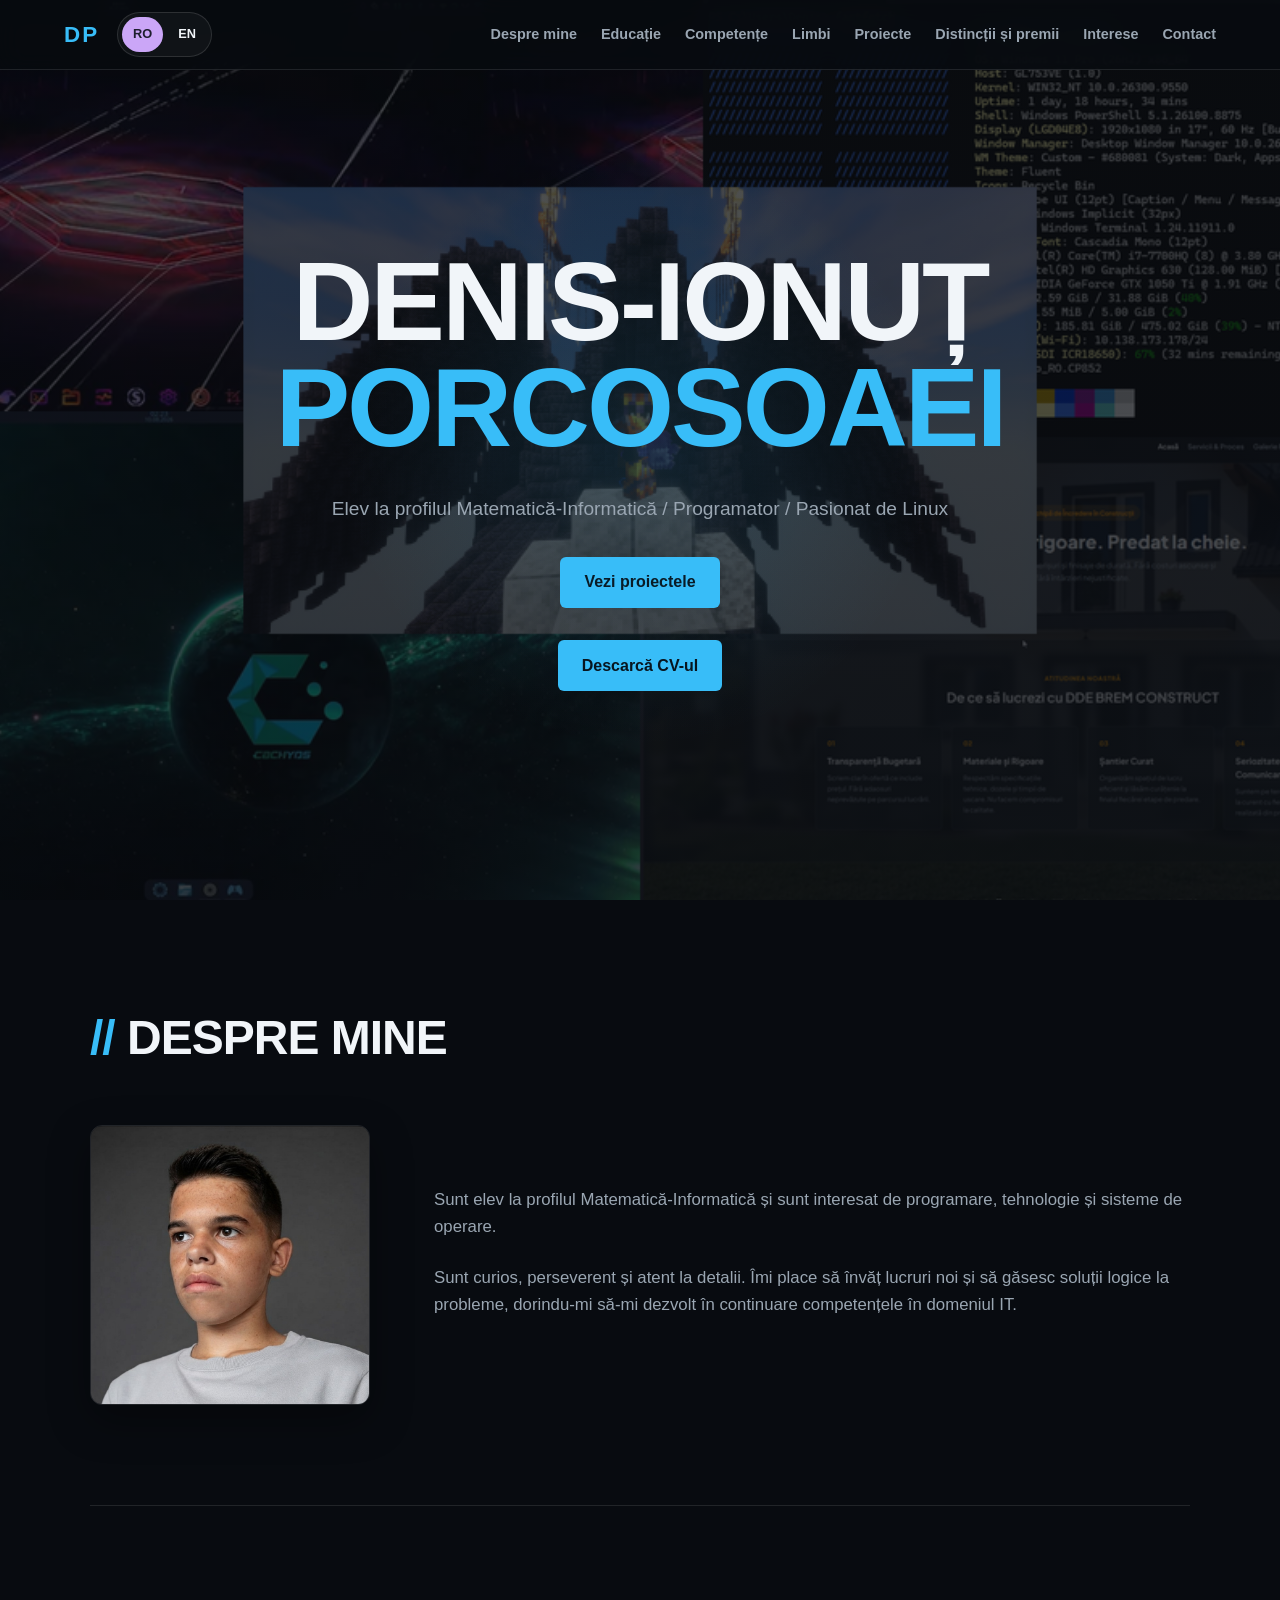
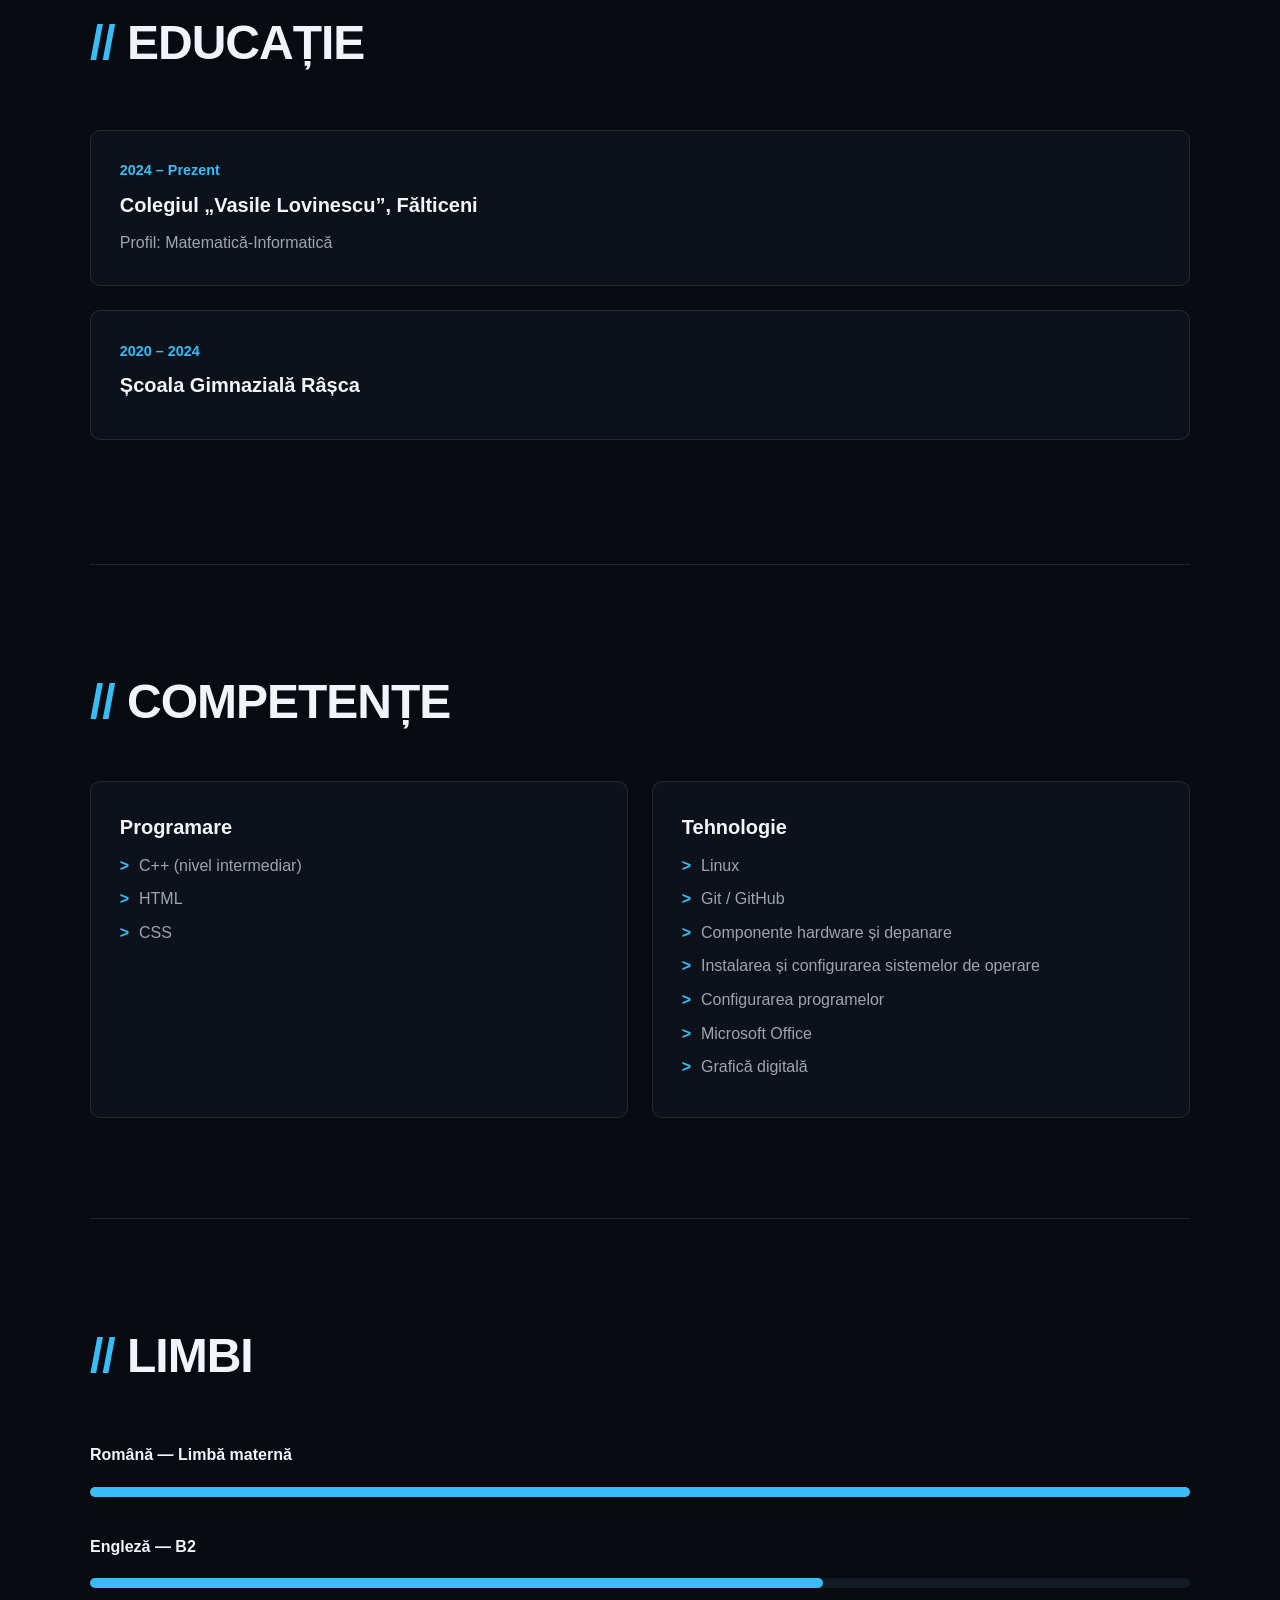
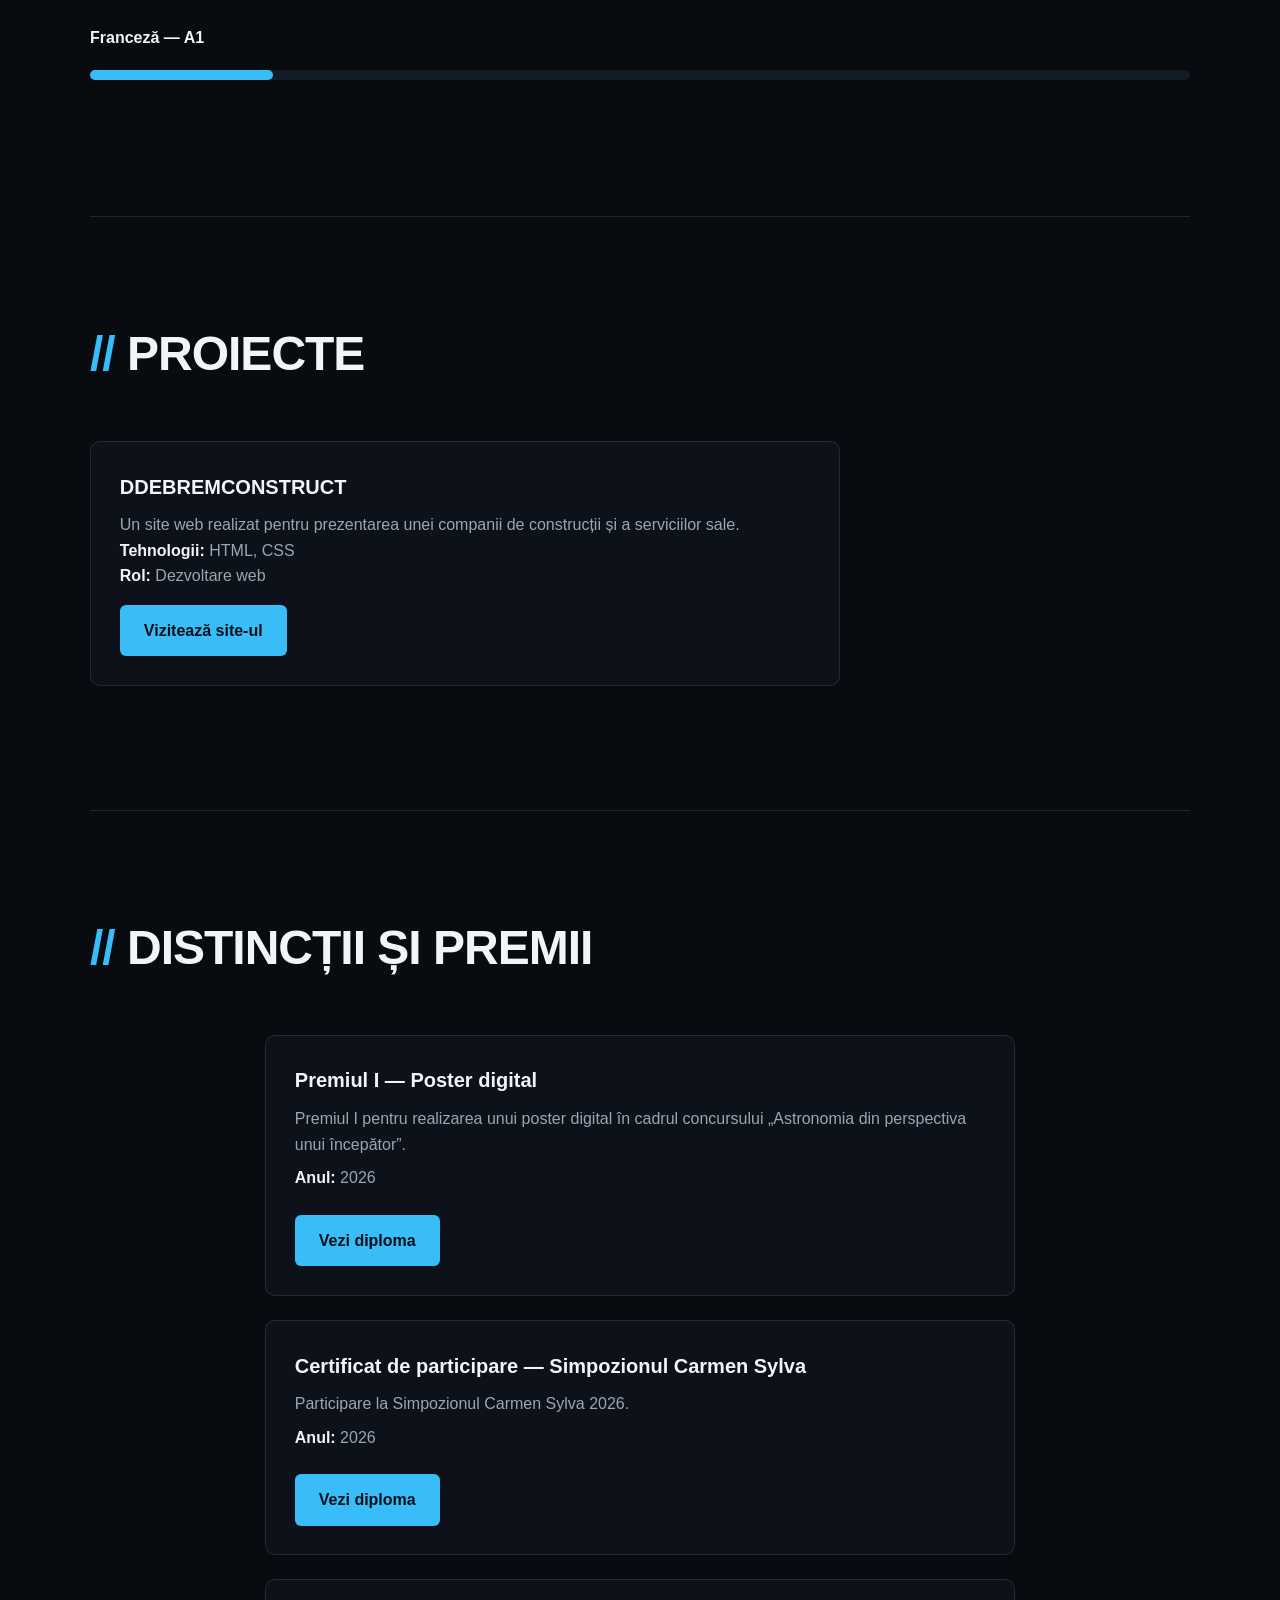
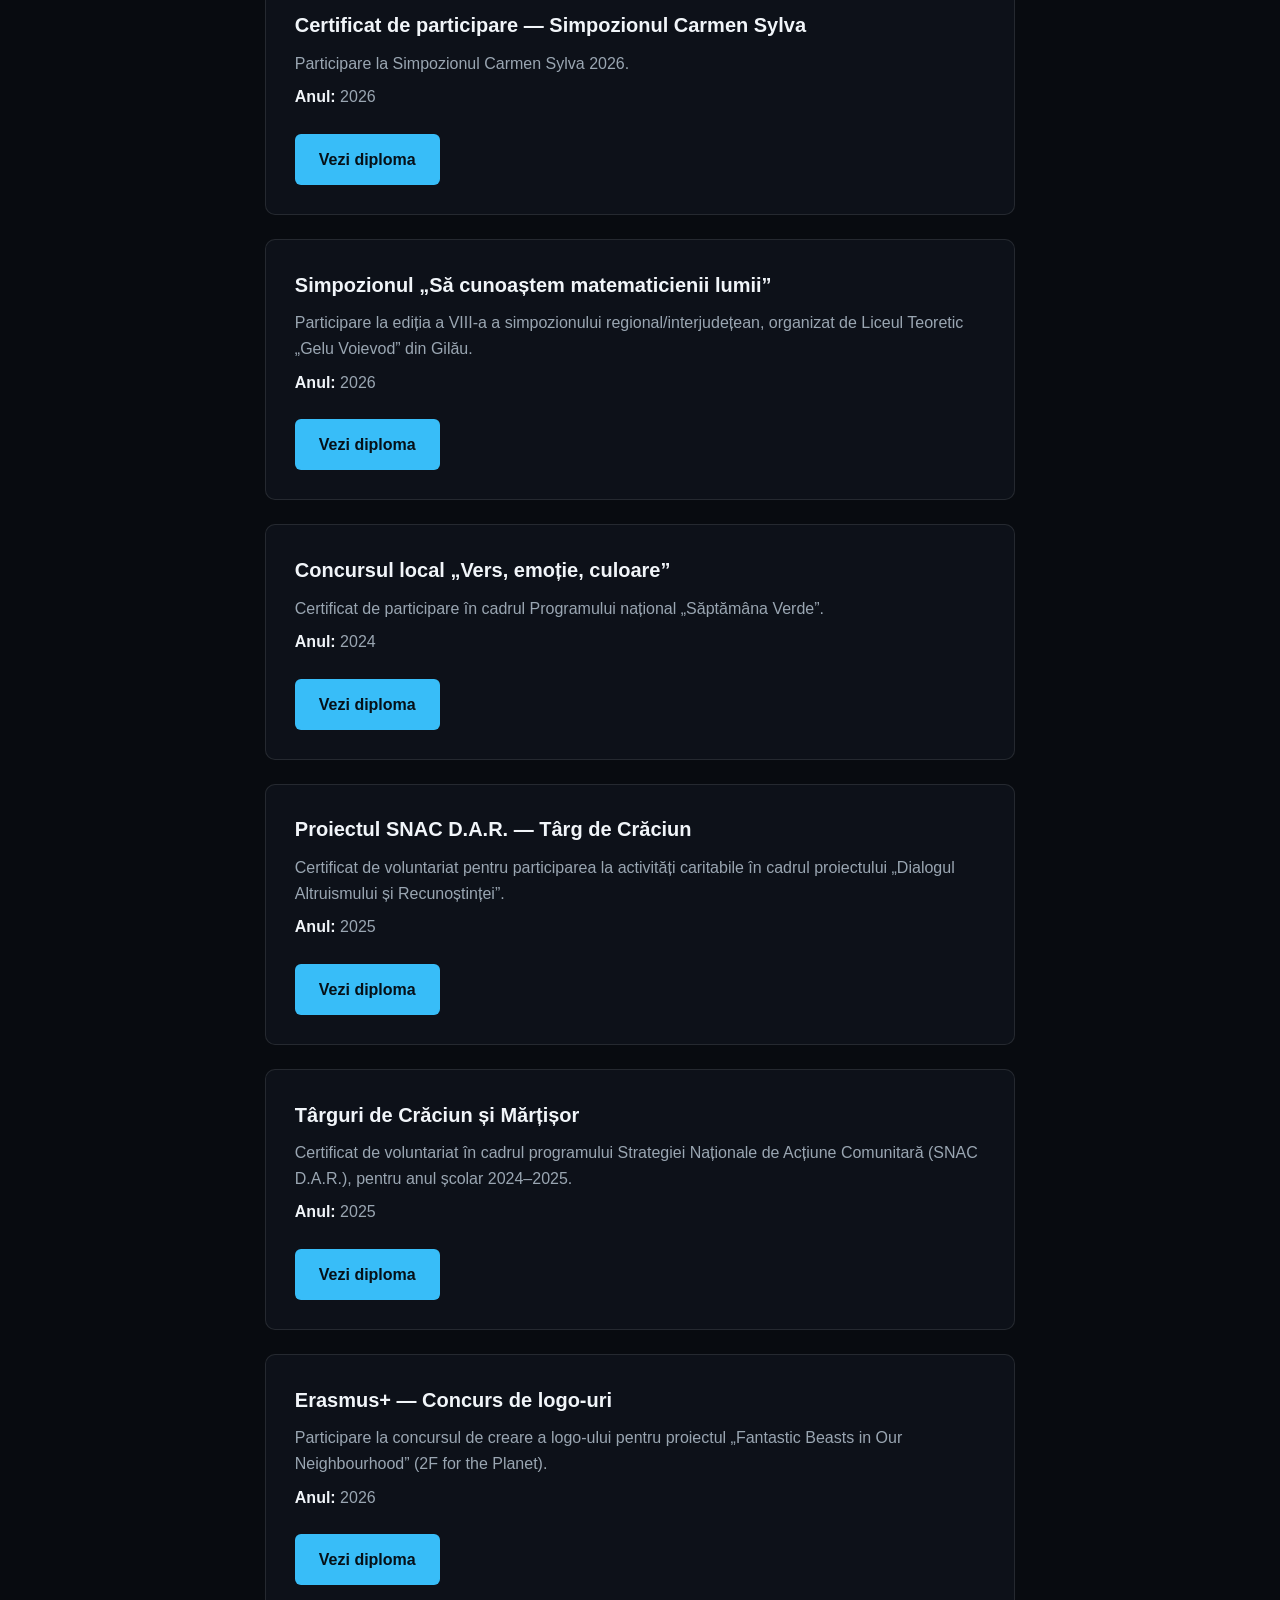
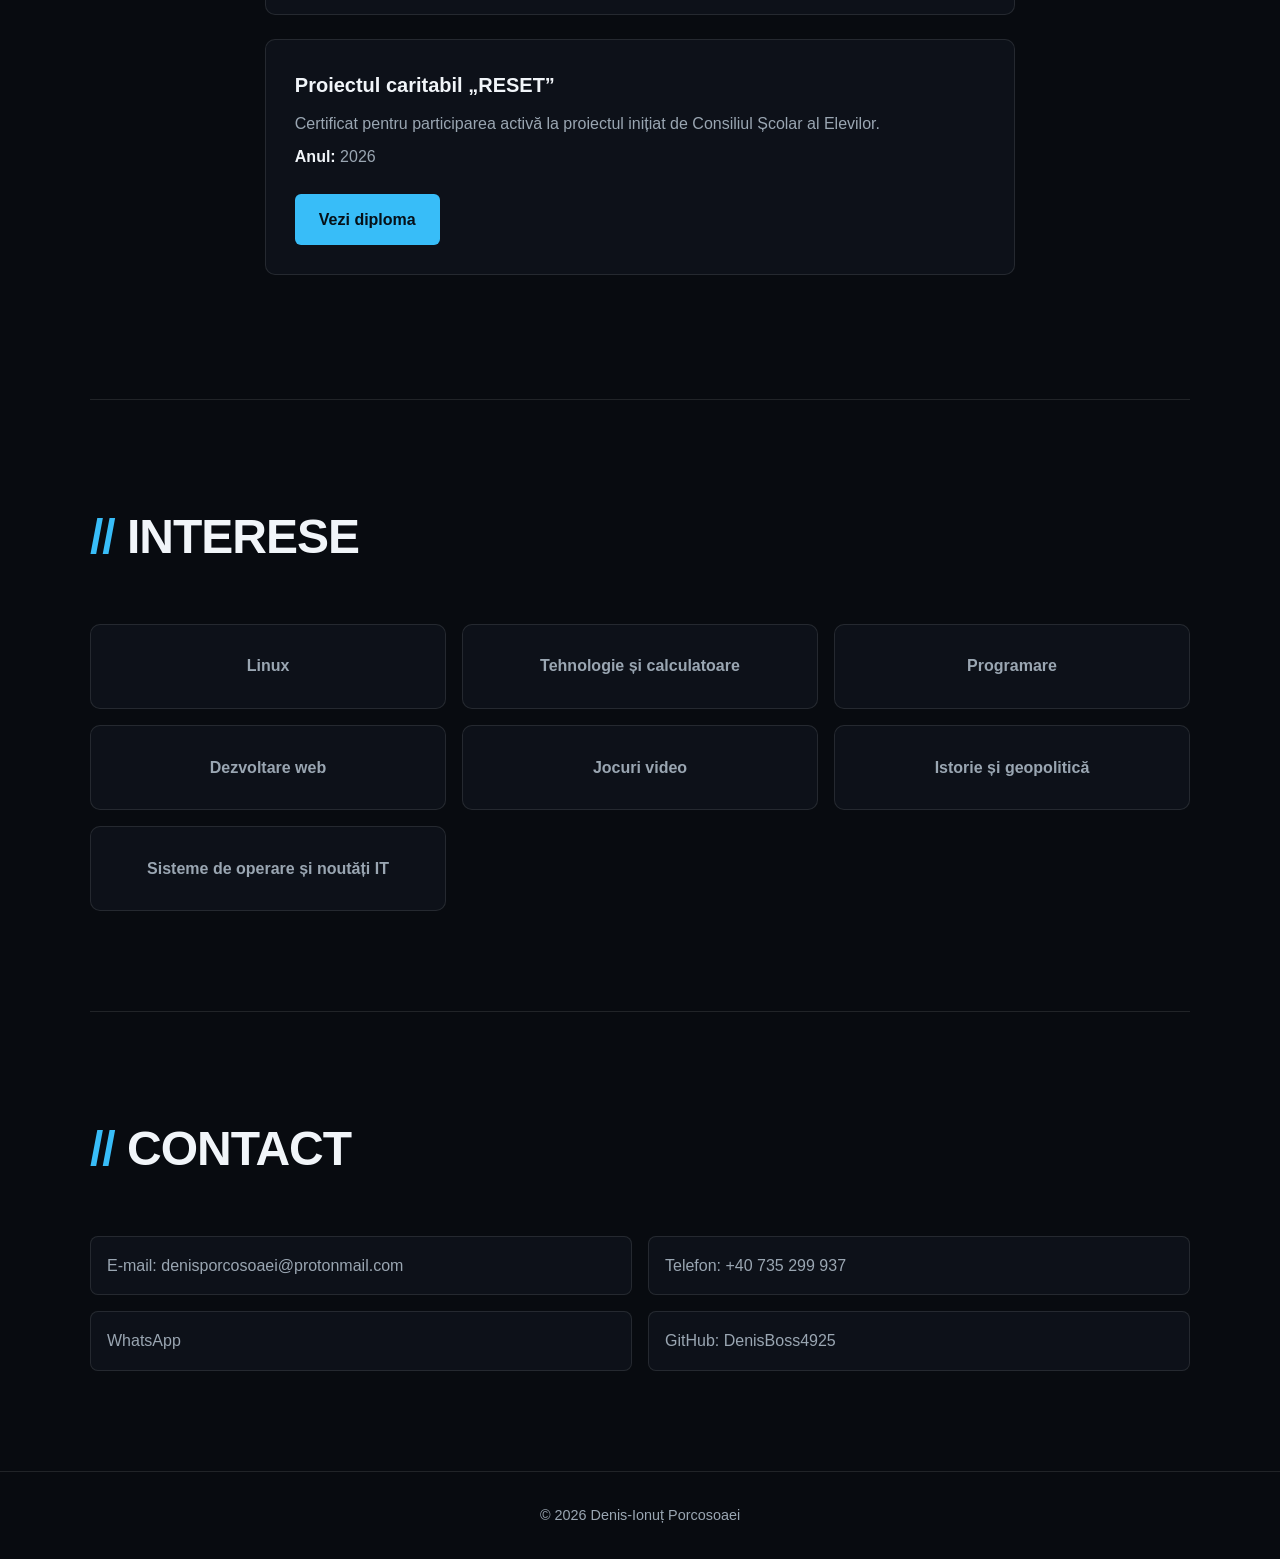
==== commit 65360289: "Update index.html" ====
--- a/index.html
+++ b/index.html
@@ -34,35 +34,27 @@
        Conține logo-ul, selectorul de limbă și meniul principal.
        ===================================================== -->
 
-  <header class="header">
-    <!-- Element semantic pentru antet.
-         Clasa header este folosită pentru stilizarea din CSS. -->
-       <!-- Grupul din stânga: logo și selector de limbă -->
+<!-- Headerul principal, vizibil în partea de sus a paginii -->
+<header class="header">
+
+  <!-- Grupează logo-ul și selectorul de limbă în partea stângă -->
   <div class="header-brand">
 
+    <!-- Logo-ul DP; la apăsare, pagina revine la secțiunea principală -->
     <a class="logo" href="#hero">DP</a>
-    <!-- Logo-ul format din inițialele DP.
-         href="#hero" duce la elementul care are id="hero".
-         Clasa logo îi aplică aspectul definit în CSS. -->
-
-    <!-- Selectorul dintre versiunea română și cea engleză. -->
+
+    <!-- Selectorul care permite trecerea între română și engleză -->
     <div class="language-switch">
-      <!-- Containerul grupează cele două linkuri de limbă. -->
-
-      <a href="index.html" class="active"
-         lang="ro" aria-current="page">RO</a>
-      <!-- Deschide versiunea română.
-           class="active" evidențiază limba selectată.
-           lang="ro" indică limba linkului.
-           aria-current="page" indică pagina curentă. -->
-
-      <a href="indexEN.html" lang="en">EN</a>
-      <!-- Deschide versiunea în engleză.
-           lang="en" indică limba paginii de destinație. -->
-         </div>
-       
+
+      <!-- Deschide pagina în română; active indică limba curentă -->
+      <a href="index.html" class="active">RO</a>
+
+      <!-- Deschide versiunea în engleză a portofoliului -->
+      <a href="indexEN.html">EN</a>
+
     </div>
-
+  </div>
+     
     <!-- Meniul principal de navigare. -->
     <nav class="nav" aria-label="Navigare principală">
       <!-- nav grupează linkurile de navigare.
@@ -131,6 +123,9 @@
       <a class="button" href="#projects">Vezi proiectele</a>
       <!-- Link stilizat ca un buton.
            La apăsare, duce vizitatorul la secțiunea Proiecte. -->
+
+      <!-- Buton pentru descărcarea CV-ului în format PDF -->
+     <a class="button button--ghost" href="imagini/Denis_CV.pdf"download>Descarcă CV-ul</a>
     </section>
 
 
